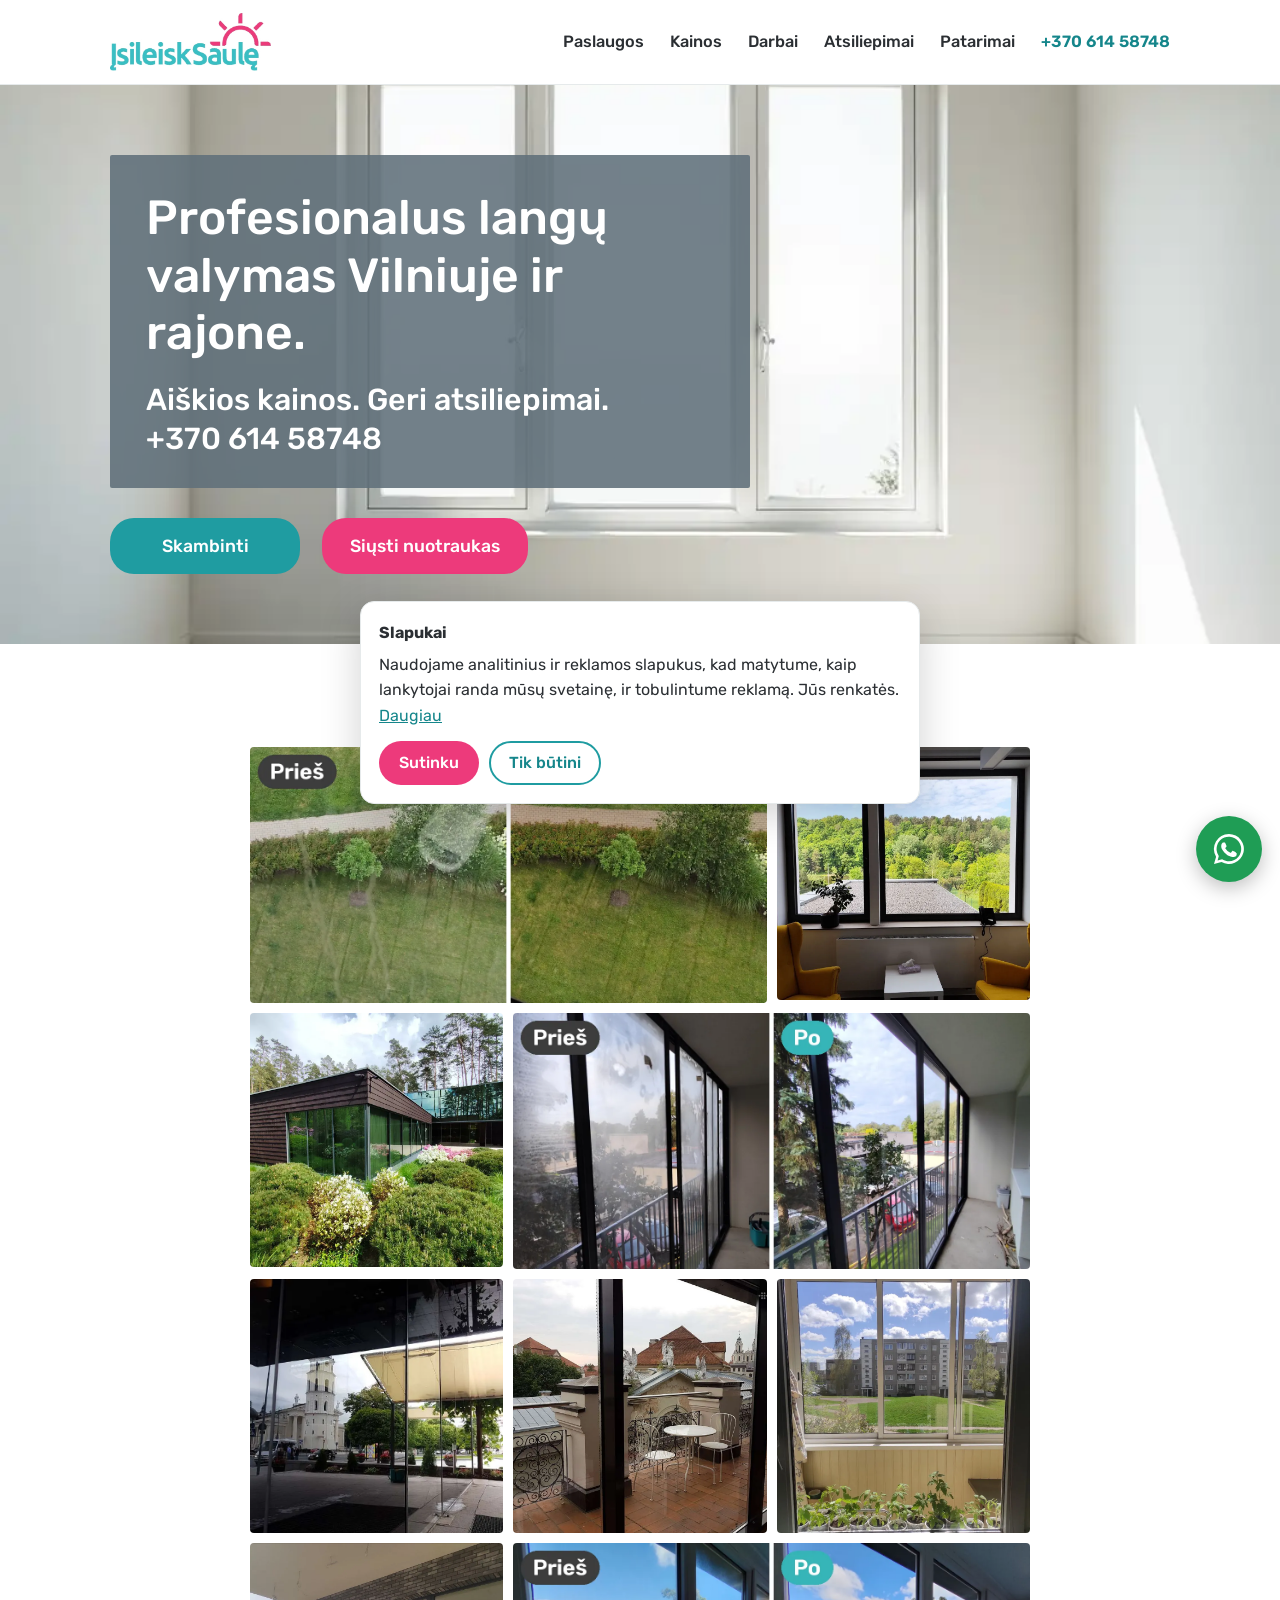
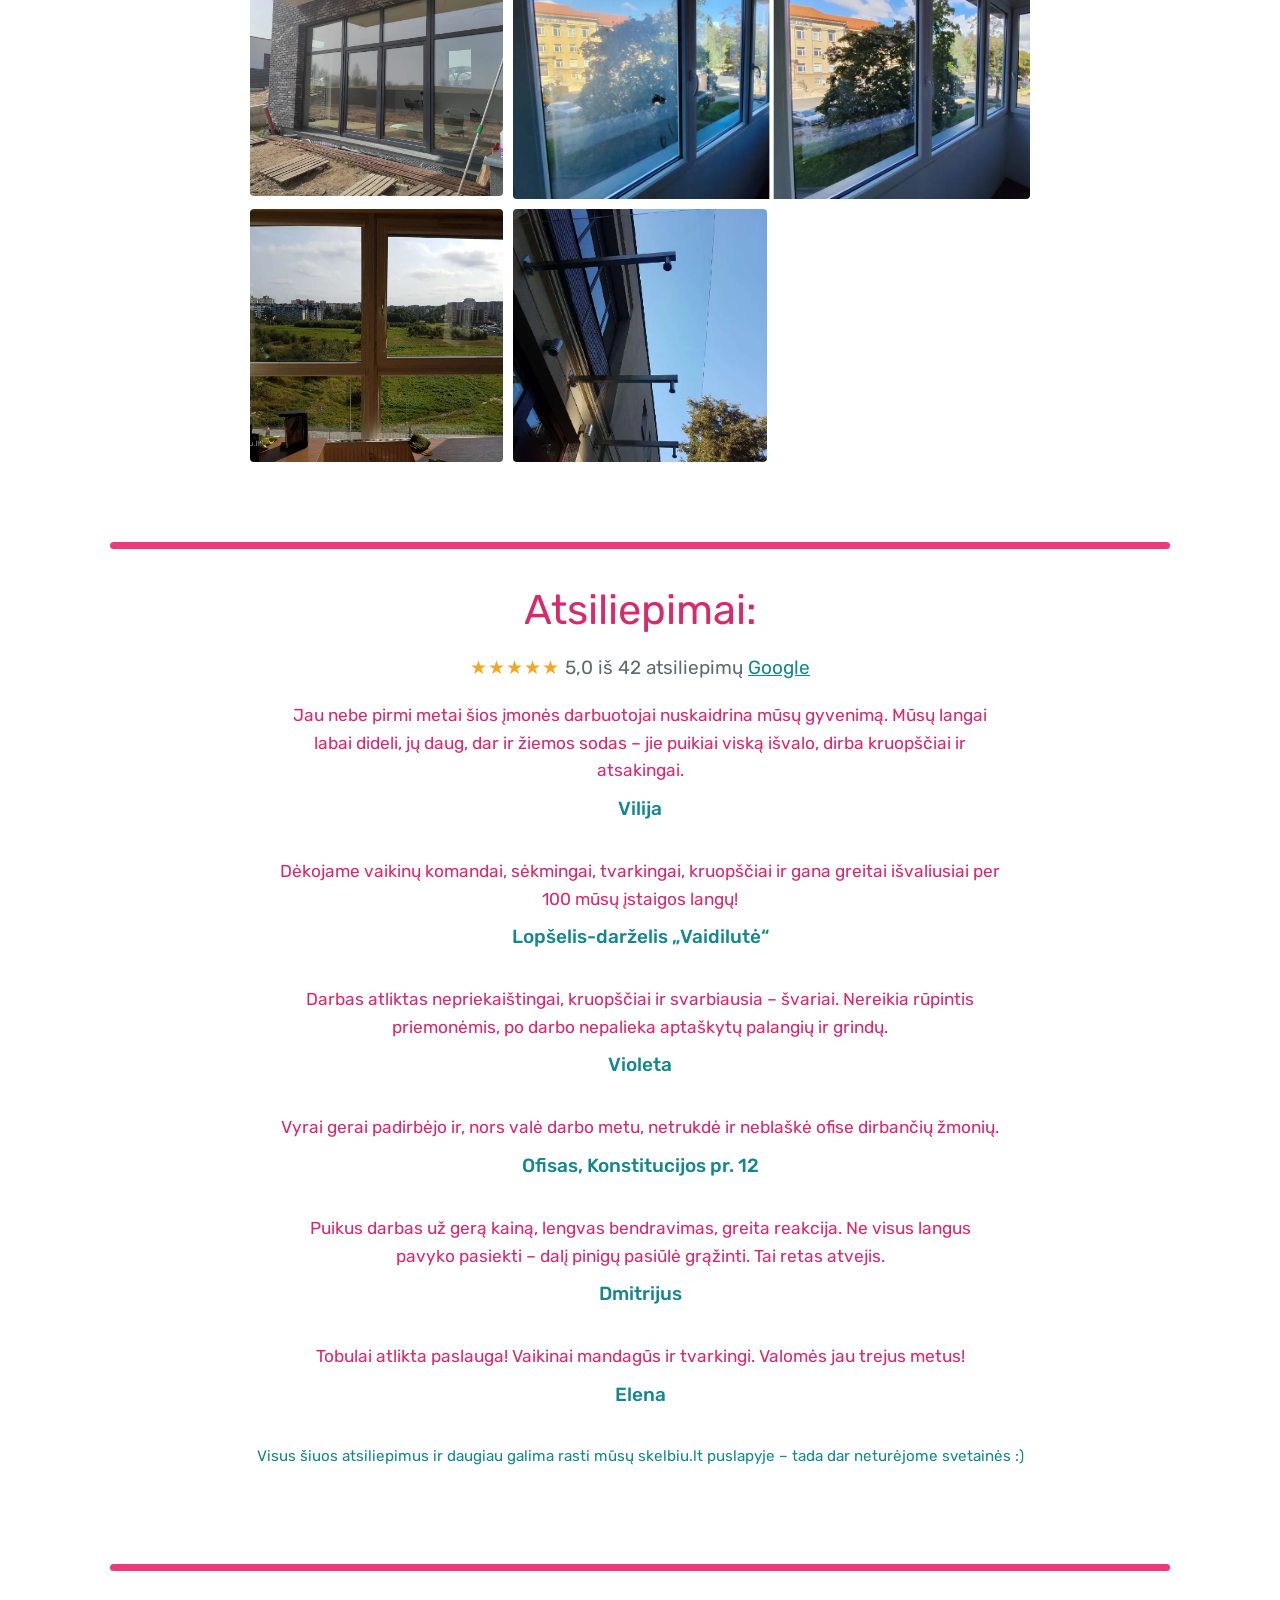
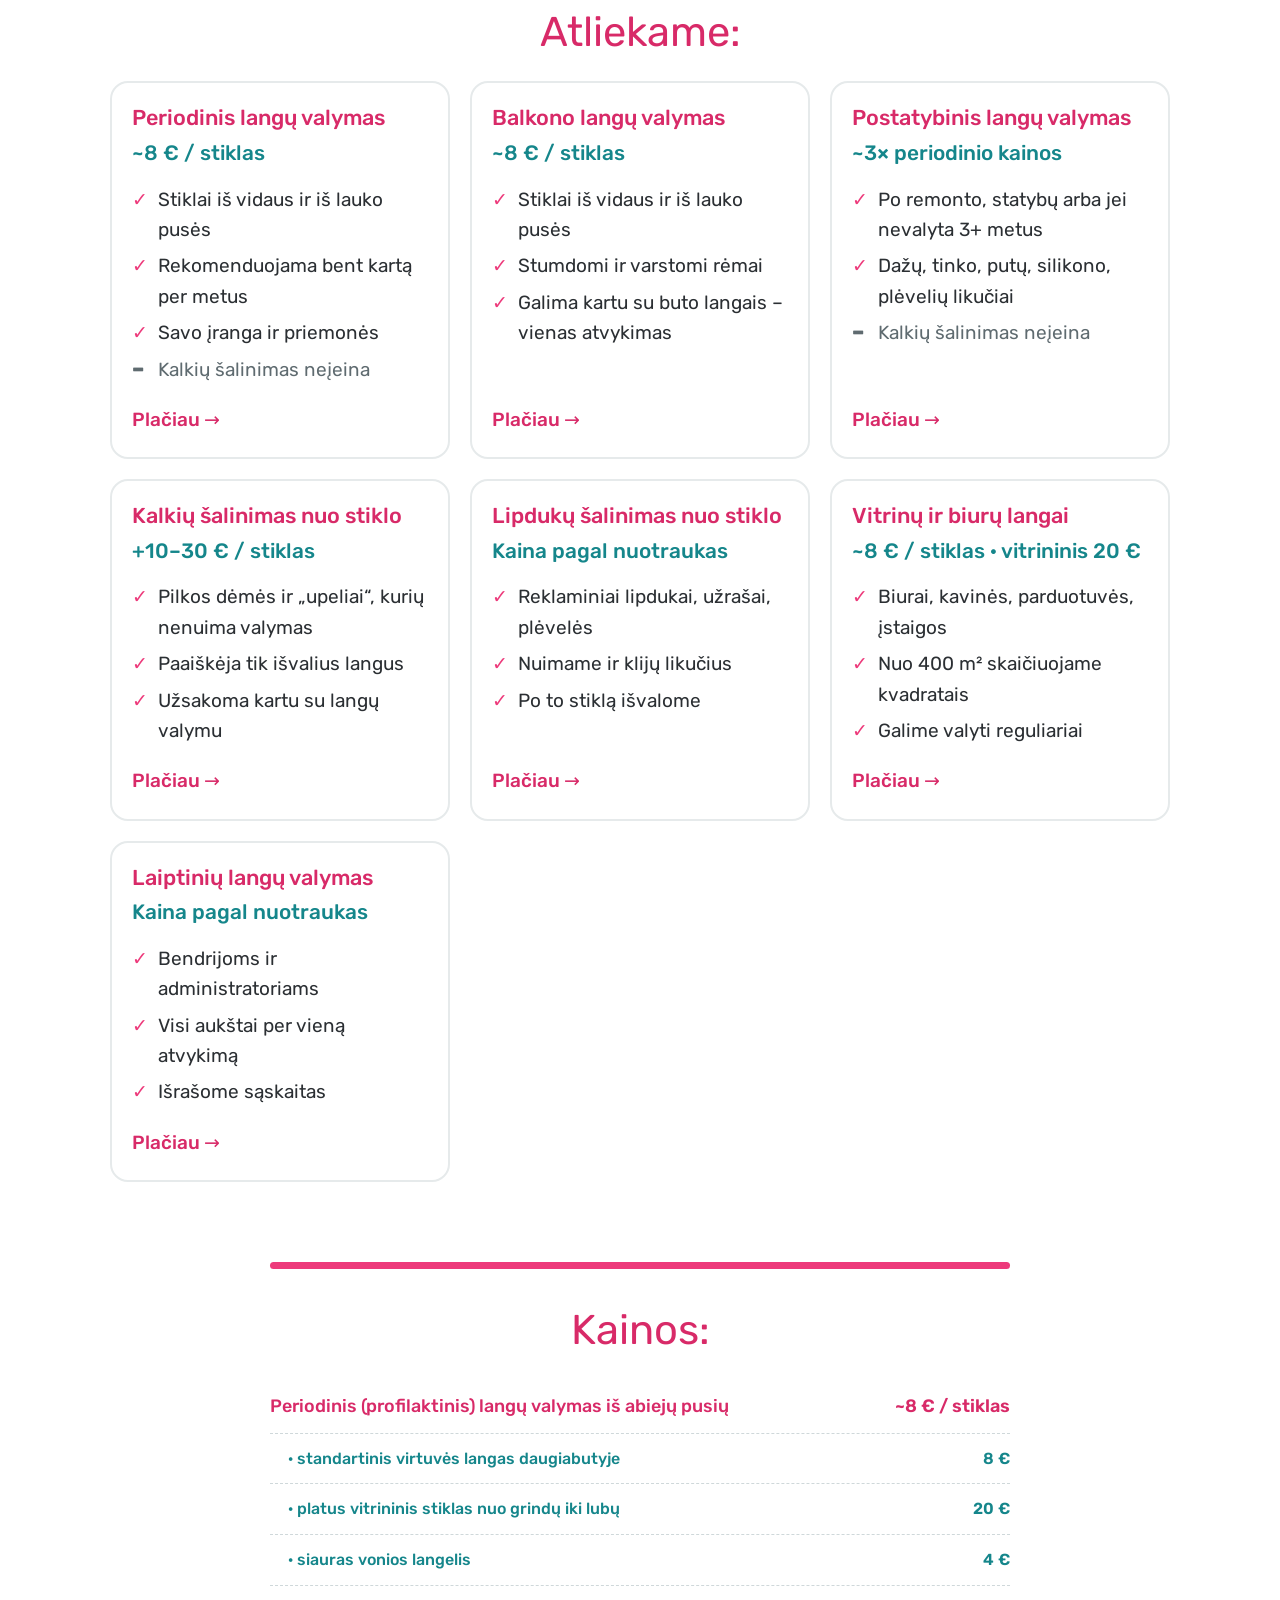
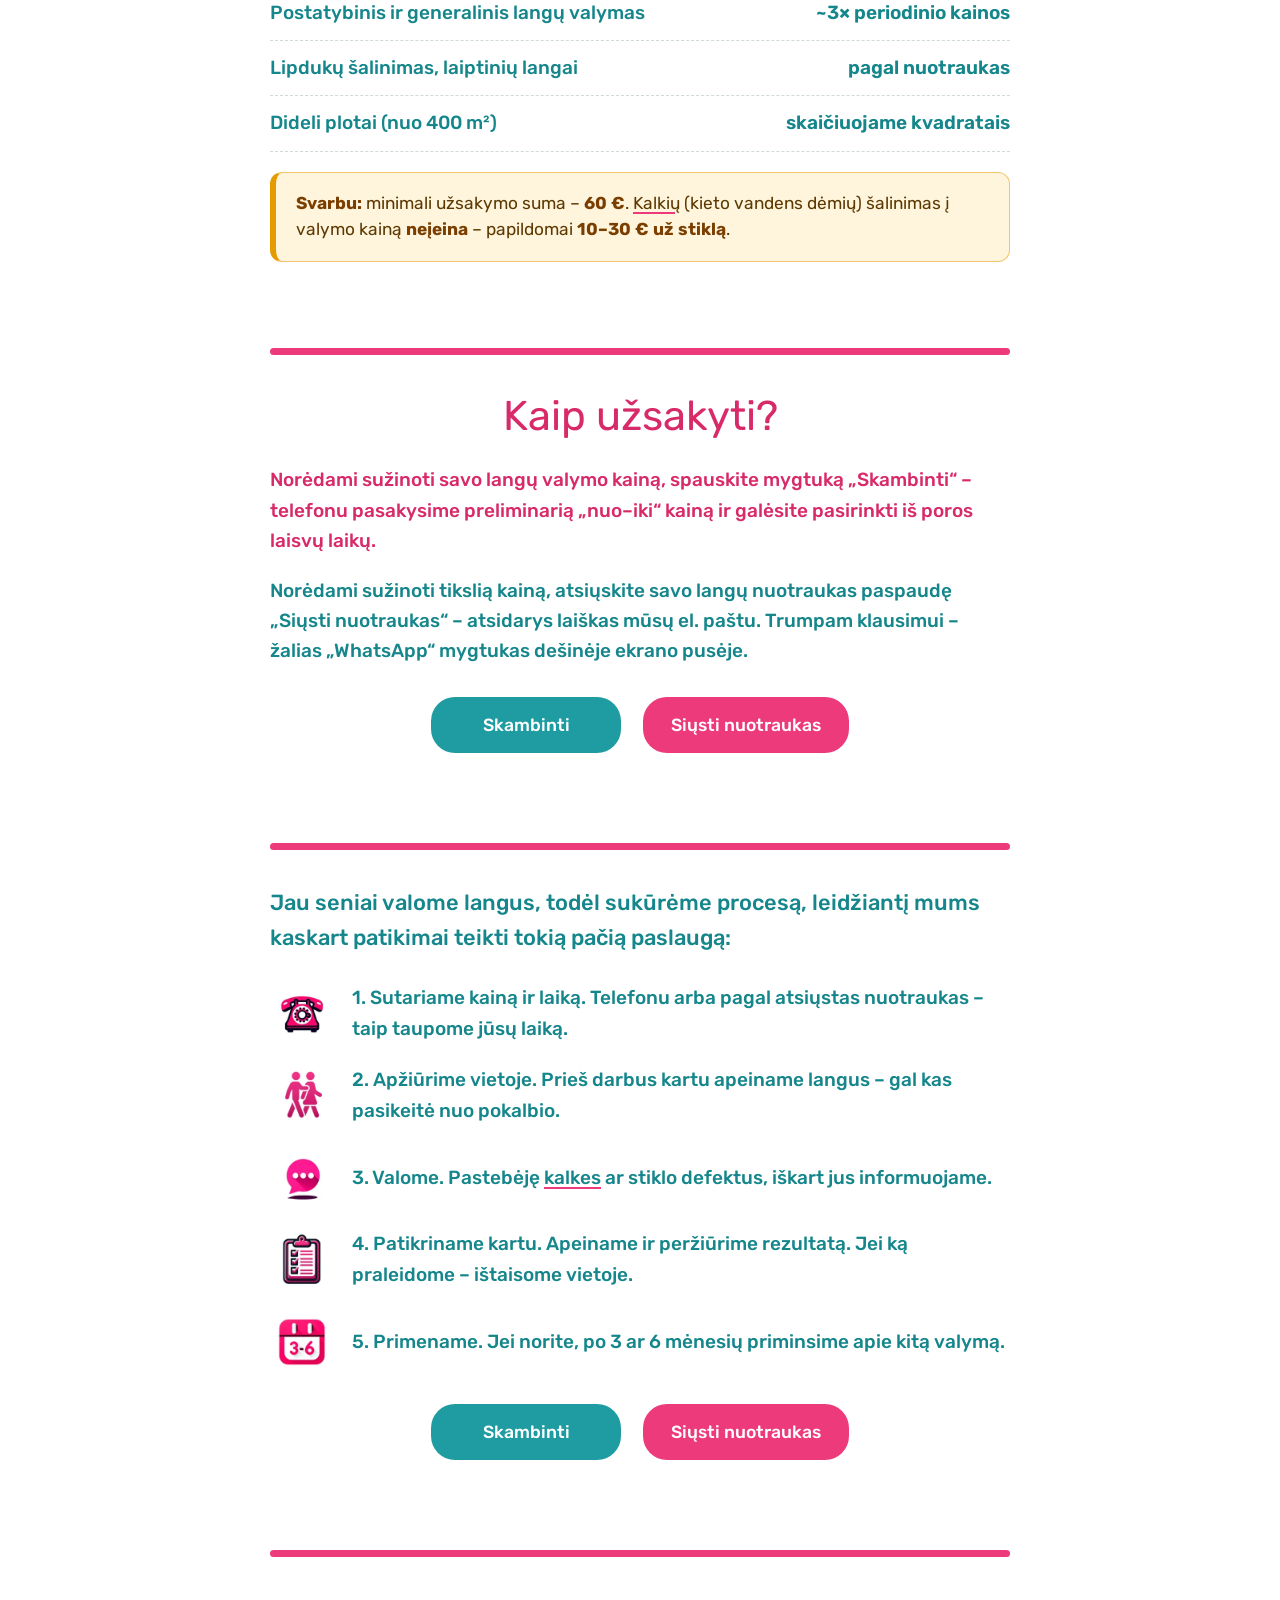
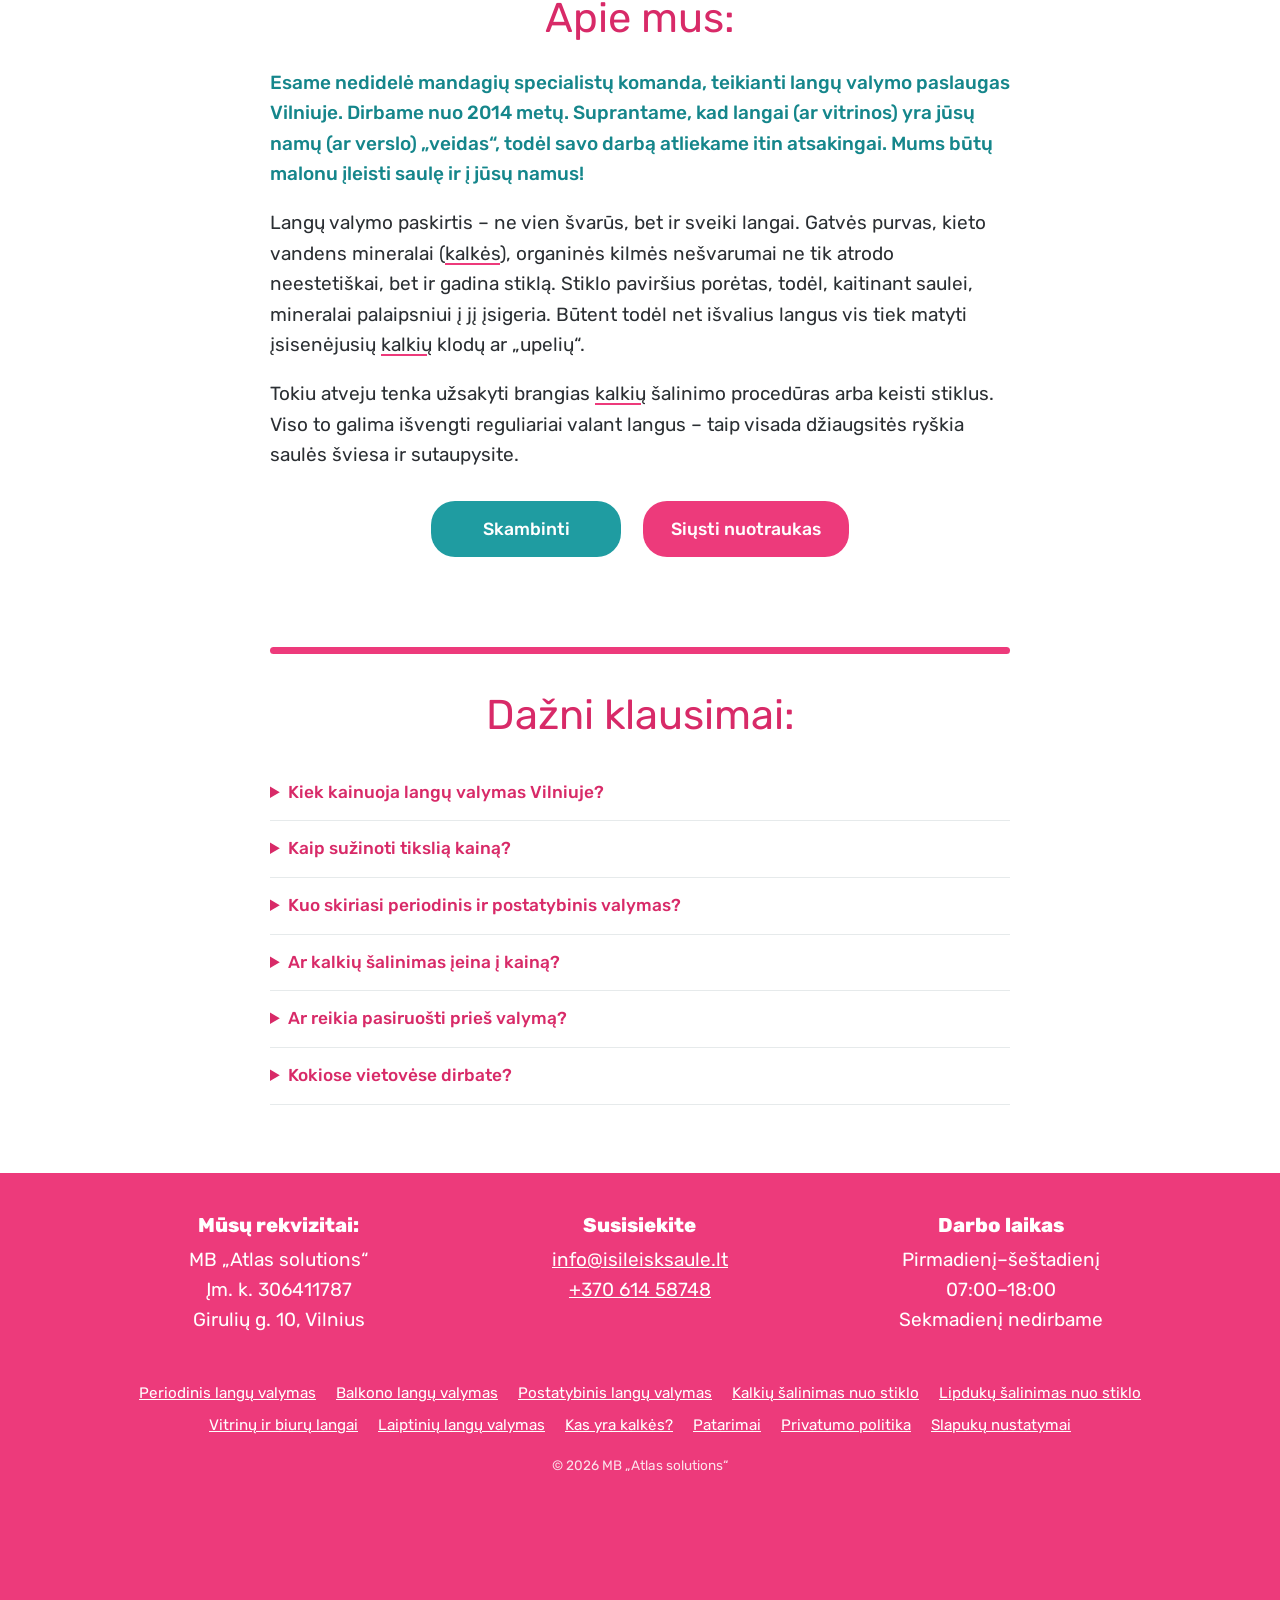
==== index.html @ eb74dbb7 "Keep prices and € on one line; clearer balcony card wording Co-Authored-By: Claude Opus 5.5 <noreply" ====
<!doctype html>
<html lang="lt">
<head>
<meta charset="utf-8">
<meta name="viewport" content="width=device-width,initial-scale=1">
<title>Langų valymas Vilniuje – butai, namai, verslas | Įsileisk Saulę</title>
<meta name="description" content="Profesionalus langų valymas Vilniuje ir rajone nuo 2014 m. Periodinis butų ir namų langų valymas, balkonai, vitrinos, postatybinis valymas, kalkių ir lipdukų šalinimas. Vidutiniškai ~8 € už stiklą, 5,0 Google.">
<link rel="canonical" href="https://isileisksaule.lt/">
<meta property="og:type" content="website">
<meta property="og:locale" content="lt_LT">
<meta property="og:site_name" content="Įsileisk Saulę">
<meta property="og:title" content="Langų valymas Vilniuje – butai, namai, verslas | Įsileisk Saulę">
<meta property="og:description" content="Profesionalus langų valymas Vilniuje ir rajone nuo 2014 m. Periodinis butų ir namų langų valymas, balkonai, vitrinos, postatybinis valymas, kalkių ir lipdukų šalinimas. Vidutiniškai ~8 € už stiklą, 5,0 Google.">
<meta property="og:url" content="https://isileisksaule.lt/">
<meta property="og:image" content="https://isileisksaule.lt/img/og.jpg">
<meta name="theme-color" content="#ed3a7b">
<link rel="icon" href="/img/favicon.png" type="image/png">
<link rel="preload" href="/assets/fonts/rubik-latin-wght-normal.woff2" as="font" type="font/woff2" crossorigin>
<link rel="stylesheet" href="/assets/site.css?v=78ab9a27">
<script>
window.dataLayer=window.dataLayer||[];function gtag(){dataLayer.push(arguments);}
gtag('consent','default',{analytics_storage:'denied',ad_storage:'denied',ad_user_data:'denied',ad_personalization:'denied',wait_for_update:500});
gtag('js',new Date());gtag('config','G-DL4VGZ7YQM');
</script>
<script async src="https://www.googletagmanager.com/gtag/js?id=G-DL4VGZ7YQM"></script>
<script type="application/ld+json">{"@context": "https://schema.org", "@type": "LocalBusiness", "@id": "https://isileisksaule.lt/#business", "name": "Įsileisk Saulę", "legalName": "MB „Atlas solutions“", "url": "https://isileisksaule.lt/", "logo": "https://isileisksaule.lt/img/logo.png", "image": "https://isileisksaule.lt/img/og.jpg", "telephone": "+37061458748", "email": "info@isileisksaule.lt", "priceRange": "€€", "foundingDate": "2014", "address": {"@type": "PostalAddress", "streetAddress": "Girulių g. 10", "addressLocality": "Vilnius", "addressCountry": "LT"}, "areaServed": [{"@type": "City", "name": "Vilnius"}, {"@type": "AdministrativeArea", "name": "Vilniaus rajonas"}], "openingHoursSpecification": [{"@type": "OpeningHoursSpecification", "dayOfWeek": ["Monday", "Tuesday", "Wednesday", "Thursday", "Friday", "Saturday"], "opens": "07:00", "closes": "18:00"}], "sameAs": ["https://www.skelbiu.lt/skelbimai/profesionalus-langu-valymas-vilniuje-23179579.html"]}</script><script type="application/ld+json">{"@context": "https://schema.org", "@type": "FAQPage", "mainEntity": [{"@type": "Question", "name": "Kiek kainuoja langų valymas Vilniuje?", "acceptedAnswer": {"@type": "Answer", "text": "Periodinis valymas iš abiejų pusių kainuoja vidutiniškai apie 8 € už stiklą – tiek kainuoja standartinis virtuvės langas daugiabutyje. Platus vitrininis stiklas nuo grindų iki lubų – 20 €. Minimali užsakymo suma – 60 €, kalkių šalinimas – papildomai."}}, {"@type": "Question", "name": "Kaip sužinoti tikslią kainą?", "acceptedAnswer": {"@type": "Answer", "text": "Paskambinkite – telefonu pasakysime preliminarią kainą „nuo–iki“. Tikslią kainą pasakysime, kai atsiųsite langų nuotraukas el. paštu info@isileisksaule.lt (arba per WhatsApp ar Viber)."}}, {"@type": "Question", "name": "Kuo skiriasi periodinis ir postatybinis valymas?", "acceptedAnswer": {"@type": "Answer", "text": "Periodinis (profilaktinis) – įprastas valymas, kai langai valomi bent kartą per metus. Postatybinis ar generalinis reikalingas po remonto arba jei langai nevalyti 3 metus ir ilgiau; jis kainuoja apie 3 kartus daugiau."}}, {"@type": "Question", "name": "Ar kalkių šalinimas įeina į kainą?", "acceptedAnswer": {"@type": "Answer", "text": "Ne. Kalkių (kieto vandens dėmių) šalinimas užsakomas papildomai – 10–30 € už stiklą, priklausomai nuo užterštumo. Ar kalkių yra, paaiškėja tik atlikus periodinį valymą."}}, {"@type": "Question", "name": "Ar reikia pasiruošti prieš valymą?", "acceptedAnswer": {"@type": "Answer", "text": "Užtenka atlaisvinti priėjimą prie langų: nuimti daiktus ir gėles nuo palangių. Priemones ir įrangą atsivežame patys."}}, {"@type": "Question", "name": "Kokiose vietovėse dirbate?", "acceptedAnswer": {"@type": "Answer", "text": "Vilniuje ir Vilniaus rajone. Valome butų, namų, biurų, kavinių ir įstaigų langus."}}]}</script>
</head>
<body>
<header class="top"><div class="wrap">
<a class="brand" href="/" aria-label="Įsileisk Saulę – pradžia"><img src="/img/logo.webp" alt="Įsileisk Saulę" width="520" height="187"></a>
<button class="menu-btn" aria-expanded="false" aria-controls="nav" aria-label="Meniu"><span></span><span></span><span></span></button>
<nav class="nav" id="nav"><a href="/#paslaugos">Paslaugos</a><a href="/#kainos">Kainos</a><a href="/#darbai">Darbai</a><a href="/#atsiliepimai">Atsiliepimai</a><a href="/papildoma-informacija/">Patarimai</a><a class="tel" href="tel:+37061458748" data-loc="header">+370 614 58748</a></nav>
</div></header>
<main>

<div class="flow">
<section class="hero s-hero" style="background-image:url(/img/hero-langas.webp)"><div class="wrap">
<div class="hero-box">
<h1>Profesionalus langų valymas Vilniuje ir rajone.</h1>
<p class="hero-sub">Aiškios kainos. Geri atsiliepimai.<br><a href="tel:+37061458748" data-loc="hero_number">+370 614 58748</a></p>
</div>
<div class="pair"><a class="btn btn-call" href="tel:+37061458748" data-loc="hero">Skambinti</a><a class="btn btn-photo" href="mailto:info@isileisksaule.lt?subject=Lang%C5%B3%20valymo%20kaina&body=Sveiki%2C%0A%0Anoriu%20su%C5%BEinoti%20lang%C5%B3%20valymo%20kain%C4%85.%0A%0AAdresas%20/%20rajonas%3A%0ALang%C5%B3%20skai%C4%8Dius%20%28apytiksliai%29%3A%0APageidaujamas%20laikas%3A%0A%0ANuotraukas%20prisegu%20prie%20lai%C5%A1ko.%0A" data-loc="hero">Siųsti nuotraukas</a></div>
</div></section>

<section class="s-works" id="darbai"><div class="wrap">
<h2>Darbų pavyzdžiai:</h2>
<div class="gallery"><img src="/img/g-kalkiu-salinimas-pries-ir-po.webp" alt="Kalkių šalinimas nuo stiklinių turėklų: prieš ir po" width="1210" height="600" loading="lazy" decoding="async" class="wide"><img src="/img/biuro-langu-valymas-vilniuje.webp" alt="Biuro langai po valymo" width="1200" height="900" loading="lazy" decoding="async"><img src="/img/privataus-namo-stiklo-fasadas.webp" alt="Privataus namo stiklinis fasadas" width="1200" height="902" loading="lazy" decoding="async"><img src="/img/g-balkono-stiklai-pries-ir-po.webp" alt="Postatybinis balkono stiklų valymas: prieš ir po" width="1210" height="600" loading="lazy" decoding="async" class="wide"><img src="/img/kavines-stiklines-sienos-senamiestyje.webp" alt="Kavinės stiklinės sienos senamiestyje" width="675" height="900" loading="lazy" decoding="async"><img src="/img/senamiescio-terasos-stiklai.webp" alt="Terasos stiklai senamiestyje" width="1200" height="900" loading="lazy" decoding="async"><img src="/img/balkono-langu-valymas-daugiabutyje.webp" alt="Balkono langai daugiabutyje" width="898" height="1200" loading="lazy" decoding="async"><img src="/img/postatybinis-terasos-langu-valymas.webp" alt="Postatybinis terasos langų valymas" width="1200" height="898" loading="lazy" decoding="async"><img src="/img/g-langu-valymas-pries-ir-po.webp" alt="Langų valymas: prieš ir po" width="1210" height="600" loading="lazy" decoding="async" class="wide"><img src="/img/svarus-buto-langai.webp" alt="Buto langai po valymo" width="1200" height="900" loading="lazy" decoding="async"><img src="/img/stiklinio-stogelio-valymas.webp" alt="Stiklinio stogelio valymas" width="675" height="900" loading="lazy" decoding="async"><img src="/img/lipduku-salinimas-pries-ir-po.webp" alt="Lipdukų šalinimas: prieš ir po" width="800" height="1200" loading="lazy" decoding="async"></div>
</div></section>

<section class="s-reviews" id="atsiliepimai"><div class="wrap">
<hr class="divider">
<h2>Atsiliepimai:</h2>
<p class="stars-line"><span class="stars">★★★★★</span> 5,0 iš 42 atsiliepimų <a href="https://www.google.com/maps/search/?api=1&query=%C4%AEsileisk%20Saul%C4%99%20lang%C5%B3%20valymas%20Vilniuje" target="_blank" rel="noopener">Google</a></p>
<div class="reviews"><blockquote><p>Jau nebe pirmi metai šios įmonės darbuotojai nuskaidrina mūsų gyvenimą. Mūsų langai labai dideli, jų daug, dar ir žiemos sodas – jie puikiai viską išvalo, dirba kruopščiai ir atsakingai.</p><cite>Vilija</cite></blockquote><blockquote><p>Dėkojame vaikinų komandai, sėkmingai, tvarkingai, kruopščiai ir gana greitai išvaliusiai per 100 mūsų įstaigos langų!</p><cite>Lopšelis-darželis „Vaidilutė“</cite></blockquote><blockquote><p>Darbas atliktas nepriekaištingai, kruopščiai ir svarbiausia – švariai. Nereikia rūpintis priemonėmis, po darbo nepalieka aptaškytų palangių ir grindų.</p><cite>Violeta</cite></blockquote><blockquote><p>Vyrai gerai padirbėjo ir, nors valė darbo metu, netrukdė ir neblaškė ofise dirbančių žmonių.</p><cite>Ofisas, Konstitucijos pr. 12</cite></blockquote><blockquote><p>Puikus darbas už gerą kainą, lengvas bendravimas, greita reakcija. Ne visus langus pavyko pasiekti – dalį pinigų pasiūlė grąžinti. Tai retas atvejis.</p><cite>Dmitrijus</cite></blockquote><blockquote><p>Tobulai atlikta paslauga! Vaikinai mandagūs ir tvarkingi. Valomės jau trejus metus!</p><cite>Elena</cite></blockquote></div>
<p class="note">Visus šiuos atsiliepimus ir daugiau galima rasti mūsų skelbiu.lt puslapyje – tada dar neturėjome svetainės :)</p>
</div></section>

<section class="s-services" id="paslaugos"><div class="wrap">
<hr class="divider">
<h2>Atliekame:</h2>
<div class="svcs"><a class="svc" href="/periodinis-langu-valymas/"><h3>Periodinis langų valymas</h3><p class="svc-price">~8 € / stiklas</p><ul class="facts"><li>Stiklai iš vidaus ir iš lauko pusės</li><li>Rekomenduojama bent kartą per metus</li><li>Savo įranga ir priemonės</li><li class="no">Kalkių šalinimas neįeina</li></ul><span class="more">Plačiau →</span></a><a class="svc" href="/balkono-langu-valymas/"><h3>Balkono langų valymas</h3><p class="svc-price">~8 € / stiklas</p><ul class="facts"><li>Stiklai iš vidaus ir iš lauko pusės</li><li>Stumdomi ir varstomi rėmai</li><li>Galima kartu su buto langais – vienas atvykimas</li></ul><span class="more">Plačiau →</span></a><a class="svc" href="/postatybinis-langu-valymas/"><h3>Postatybinis langų valymas</h3><p class="svc-price">~3× periodinio kainos</p><ul class="facts"><li>Po remonto, statybų arba jei nevalyta 3+ metus</li><li>Dažų, tinko, putų, silikono, plėvelių likučiai</li><li class="no">Kalkių šalinimas neįeina</li></ul><span class="more">Plačiau →</span></a><a class="svc" href="/kalkiu-salinimas-nuo-stiklo/"><h3>Kalkių šalinimas nuo stiklo</h3><p class="svc-price">+10–30 € / stiklas</p><ul class="facts"><li>Pilkos dėmės ir „upeliai“, kurių nenuima valymas</li><li>Paaiškėja tik išvalius langus</li><li>Užsakoma kartu su langų valymu</li></ul><span class="more">Plačiau →</span></a><a class="svc" href="/lipduku-salinimas-nuo-stiklo/"><h3>Lipdukų šalinimas nuo stiklo</h3><p class="svc-price">Kaina pagal nuotraukas</p><ul class="facts"><li>Reklaminiai lipdukai, užrašai, plėvelės</li><li>Nuimame ir klijų likučius</li><li>Po to stiklą išvalome</li></ul><span class="more">Plačiau →</span></a><a class="svc" href="/vitrinu-ir-biuro-langu-valymas/"><h3>Vitrinų ir biurų langai</h3><p class="svc-price">~8 € / stiklas · vitrininis 20 €</p><ul class="facts"><li>Biurai, kavinės, parduotuvės, įstaigos</li><li>Nuo 400 m² skaičiuojame kvadratais</li><li>Galime valyti reguliariai</li></ul><span class="more">Plačiau →</span></a><a class="svc" href="/laiptiniu-langu-valymas/"><h3>Laiptinių langų valymas</h3><p class="svc-price">Kaina pagal nuotraukas</p><ul class="facts"><li>Bendrijoms ir administratoriams</li><li>Visi aukštai per vieną atvykimą</li><li>Išrašome sąskaitas</li></ul><span class="more">Plačiau →</span></a></div>
</div></section>

<section class="s-prices" id="kainos"><div class="wrap narrow">
<hr class="divider">
<h2>Kainos:</h2>
<ul class="prices"><li class="main"><span>Periodinis (profilaktinis) langų valymas iš abiejų pusių</span><b>~8 € / stiklas</b></li><li class="sub"><span>standartinis virtuvės langas daugiabutyje</span><b>8 €</b></li><li class="sub"><span>platus vitrininis stiklas nuo grindų iki lubų</span><b>20 €</b></li><li class="sub"><span>siauras vonios langelis</span><b>4 €</b></li><li class=""><span>Postatybinis ir generalinis langų valymas</span><b>~3× periodinio kainos</b></li><li class=""><span>Lipdukų šalinimas, laiptinių langai</span><b>pagal nuotraukas</b></li><li class=""><span>Dideli plotai (nuo 400 m²)</span><b>skaičiuojame kvadratais</b></li></ul><div class="notice"><strong>Svarbu:</strong> minimali užsakymo suma – <strong>60 €</strong>. <a class="kalk" href="/kas-yra-kalkes/">Kalkių</a> (kieto vandens dėmių) šalinimas į valymo kainą <strong>neįeina</strong> – papildomai <strong>10–30 € už stiklą</strong>.</div>
</div></section>

<section class="s-order" id="uzsakymas"><div class="wrap narrow">
<hr class="divider">
<h2>Kaip užsakyti?</h2>
<p class="t-pink">Norėdami sužinoti savo langų valymo kainą, spauskite mygtuką „Skambinti“ – telefonu pasakysime preliminarią „nuo–iki“ kainą ir galėsite pasirinkti iš poros laisvų laikų.</p>
<p class="t-teal">Norėdami sužinoti tikslią kainą, atsiųskite savo langų nuotraukas paspaudę „Siųsti nuotraukas“ – atsidarys laiškas mūsų el. paštu. Trumpam klausimui – žalias „WhatsApp“ mygtukas dešinėje ekrano pusėje.</p>
<div class="pair"><a class="btn btn-call" href="tel:+37061458748" data-loc="order">Skambinti</a><a class="btn btn-photo" href="mailto:info@isileisksaule.lt?subject=Lang%C5%B3%20valymo%20kaina&body=Sveiki%2C%0A%0Anoriu%20su%C5%BEinoti%20lang%C5%B3%20valymo%20kain%C4%85.%0A%0AAdresas%20/%20rajonas%3A%0ALang%C5%B3%20skai%C4%8Dius%20%28apytiksliai%29%3A%0APageidaujamas%20laikas%3A%0A%0ANuotraukas%20prisegu%20prie%20lai%C5%A1ko.%0A" data-loc="order">Siųsti nuotraukas</a></div>
</div></section>

<section class="s-process"><div class="wrap narrow">
<hr class="divider">
<p class="t-teal big">Jau seniai valome langus, todėl sukūrėme procesą, leidžiantį mums kaskart patikimai teikti tokią pačią paslaugą:</p>
<ol class="steps"><li><img src="/img/icons/telefonas.webp" alt="" width="64" height="64" loading="lazy"><span>1. Sutariame kainą ir laiką. Telefonu arba pagal atsiųstas nuotraukas – taip taupome jūsų laiką.</span></li><li><img src="/img/icons/apziura.webp" alt="" width="64" height="64" loading="lazy"><span>2. Apžiūrime vietoje. Prieš darbus kartu apeiname langus – gal kas pasikeitė nuo pokalbio.</span></li><li><img src="/img/icons/informuojame.webp" alt="" width="64" height="64" loading="lazy"><span>3. Valome. Pastebėję <a class="kalk" href="/kas-yra-kalkes/">kalkes</a> ar stiklo defektus, iškart jus informuojame.</span></li><li><img src="/img/icons/patikriname.webp" alt="" width="64" height="64" loading="lazy"><span>4. Patikriname kartu. Apeiname ir peržiūrime rezultatą. Jei ką praleidome – ištaisome vietoje.</span></li><li><img src="/img/icons/priminimas.webp" alt="" width="64" height="64" loading="lazy"><span>5. Primename. Jei norite, po 3 ar 6 mėnesių priminsime apie kitą valymą.</span></li></ol>
<div class="pair"><a class="btn btn-call" href="tel:+37061458748" data-loc="process">Skambinti</a><a class="btn btn-photo" href="mailto:info@isileisksaule.lt?subject=Lang%C5%B3%20valymo%20kaina&body=Sveiki%2C%0A%0Anoriu%20su%C5%BEinoti%20lang%C5%B3%20valymo%20kain%C4%85.%0A%0AAdresas%20/%20rajonas%3A%0ALang%C5%B3%20skai%C4%8Dius%20%28apytiksliai%29%3A%0APageidaujamas%20laikas%3A%0A%0ANuotraukas%20prisegu%20prie%20lai%C5%A1ko.%0A" data-loc="process">Siųsti nuotraukas</a></div>
</div></section>

<section class="s-about" id="apie"><div class="wrap narrow">
<hr class="divider">
<h2>Apie mus:</h2>
<p class="t-teal">Esame nedidelė mandagių specialistų komanda, teikianti langų valymo paslaugas Vilniuje. Dirbame nuo 2014 metų. Suprantame, kad langai (ar vitrinos) yra jūsų namų (ar verslo) „veidas“, todėl savo darbą atliekame itin atsakingai. Mums būtų malonu įleisti saulę ir į jūsų namus!</p>
<p>Langų valymo paskirtis – ne vien švarūs, bet ir sveiki langai. Gatvės purvas, kieto vandens mineralai (<a class="kalk" href="/kas-yra-kalkes/">kalkės</a>), organinės kilmės nešvarumai ne tik atrodo neestetiškai, bet ir gadina stiklą. Stiklo paviršius porėtas, todėl, kaitinant saulei, mineralai palaipsniui į jį įsigeria. Būtent todėl net išvalius langus vis tiek matyti įsisenėjusių <a class="kalk" href="/kas-yra-kalkes/">kalkių</a> klodų ar „upelių“.</p><p>Tokiu atveju tenka užsakyti brangias <a class="kalk" href="/kas-yra-kalkes/">kalkių</a> šalinimo procedūras arba keisti stiklus. Viso to galima išvengti reguliariai valant langus – taip visada džiaugsitės ryškia saulės šviesa ir sutaupysite.</p>
<div class="pair"><a class="btn btn-call" href="tel:+37061458748" data-loc="about">Skambinti</a><a class="btn btn-photo" href="mailto:info@isileisksaule.lt?subject=Lang%C5%B3%20valymo%20kaina&body=Sveiki%2C%0A%0Anoriu%20su%C5%BEinoti%20lang%C5%B3%20valymo%20kain%C4%85.%0A%0AAdresas%20/%20rajonas%3A%0ALang%C5%B3%20skai%C4%8Dius%20%28apytiksliai%29%3A%0APageidaujamas%20laikas%3A%0A%0ANuotraukas%20prisegu%20prie%20lai%C5%A1ko.%0A" data-loc="about">Siųsti nuotraukas</a></div>
</div></section>

<section class="s-faq"><div class="wrap narrow">
<hr class="divider">
<h2>Dažni klausimai:</h2>
<div class="faq"><details><summary>Kiek kainuoja langų valymas Vilniuje?</summary><p>Periodinis valymas iš abiejų pusių kainuoja vidutiniškai apie 8 € už stiklą – tiek kainuoja standartinis virtuvės langas daugiabutyje. Platus vitrininis stiklas nuo grindų iki lubų – 20 €. Minimali užsakymo suma – 60 €, <a class="kalk" href="/kas-yra-kalkes/">kalkių</a> šalinimas – papildomai.</p></details><details><summary>Kaip sužinoti tikslią kainą?</summary><p>Paskambinkite – telefonu pasakysime preliminarią kainą „nuo–iki“. Tikslią kainą pasakysime, kai atsiųsite langų nuotraukas el. paštu info@isileisksaule.lt (arba per WhatsApp ar Viber).</p></details><details><summary>Kuo skiriasi periodinis ir postatybinis valymas?</summary><p>Periodinis (profilaktinis) – įprastas valymas, kai langai valomi bent kartą per metus. Postatybinis ar generalinis reikalingas po remonto arba jei langai nevalyti 3 metus ir ilgiau; jis kainuoja apie 3 kartus daugiau.</p></details><details><summary>Ar kalkių šalinimas įeina į kainą?</summary><p>Ne. <a class="kalk" href="/kas-yra-kalkes/">Kalkių</a> (kieto vandens dėmių) šalinimas užsakomas papildomai – 10–30 € už stiklą, priklausomai nuo užterštumo. Ar <a class="kalk" href="/kas-yra-kalkes/">kalkių</a> yra, paaiškėja tik atlikus periodinį valymą.</p></details><details><summary>Ar reikia pasiruošti prieš valymą?</summary><p>Užtenka atlaisvinti priėjimą prie langų: nuimti daiktus ir gėles nuo palangių. Priemones ir įrangą atsivežame patys.</p></details><details><summary>Kokiose vietovėse dirbate?</summary><p>Vilniuje ir Vilniaus rajone. Valome butų, namų, biurų, kavinių ir įstaigų langus.</p></details></div>
</div></section>
</div>

</main>
<footer><div class="wrap">
<div class="fcols">
<div><h3>Mūsų rekvizitai:</h3><p>MB „Atlas solutions“<br>Įm. k. 306411787<br>Girulių g. 10, Vilnius</p></div>
<div><h3>Susisiekite</h3><p><a href="mailto:info@isileisksaule.lt" data-loc="footer">info@isileisksaule.lt</a><br><a href="tel:+37061458748" data-loc="footer">+370 614 58748</a></p></div>
<div><h3>Darbo laikas</h3><p>Pirmadienį–šeštadienį<br>07:00–18:00<br>Sekmadienį nedirbame</p></div>
</div>
<nav class="flinks" aria-label="Paslaugos"><a href="/periodinis-langu-valymas/">Periodinis langų valymas</a><a href="/balkono-langu-valymas/">Balkono langų valymas</a><a href="/postatybinis-langu-valymas/">Postatybinis langų valymas</a><a href="/kalkiu-salinimas-nuo-stiklo/">Kalkių šalinimas nuo stiklo</a><a href="/lipduku-salinimas-nuo-stiklo/">Lipdukų šalinimas nuo stiklo</a><a href="/vitrinu-ir-biuro-langu-valymas/">Vitrinų ir biurų langai</a><a href="/laiptiniu-langu-valymas/">Laiptinių langų valymas</a><a href="/kas-yra-kalkes/">Kas yra kalkės?</a><a href="/papildoma-informacija/">Patarimai</a><a href="/privatumo-politika/">Privatumo politika</a><a href="#" data-open-consent>Slapukų nustatymai</a></nav>
<p class="copy">© 2026 MB „Atlas solutions“</p>
</div></footer>
<a class="fab" href="https://wa.me/37061458748?text=Sveiki,%20noriu%20su%C5%BEinoti%20lang%C5%B3%20valymo%20kain%C4%85." target="_blank" rel="noopener" data-loc="floating" aria-label="Parašyti WhatsApp"><svg viewBox="0 0 24 24" fill="currentColor" aria-hidden="true"><path d="M12 2a10 10 0 0 0-8.6 15.1L2 22l5-1.3A10 10 0 1 0 12 2zm0 18.2c-1.5 0-3-.4-4.3-1.2l-.3-.2-3 .8.8-2.9-.2-.3A8.2 8.2 0 1 1 12 20.2zm4.5-6.1c-.2-.1-1.5-.7-1.7-.8-.2-.1-.4-.1-.6.1l-.8 1c-.1.2-.3.2-.5.1a6.7 6.7 0 0 1-3.3-2.9c-.3-.4.3-.4.7-1.3.1-.2 0-.3 0-.5l-.8-1.8c-.2-.5-.4-.4-.6-.4h-.5c-.2 0-.5.1-.7.3-.2.3-.9.9-.9 2.2s.9 2.5 1 2.7c.1.2 1.8 2.8 4.4 3.9 1.6.7 2.3.8 3.1.6.5-.1 1.5-.6 1.7-1.2.2-.6.2-1.1.2-1.2-.1-.1-.3-.2-.5-.3z"/></svg></a>
<div class="consent" id="consent" role="dialog" aria-label="Slapukai">
<strong>Slapukai</strong>
<p>Naudojame analitinius ir reklamos slapukus, kad matytume, kaip lankytojai randa mūsų svetainę, ir tobulintume reklamą. Jūs renkatės. <a href="/privatumo-politika/">Daugiau</a></p>
<div class="cbtns"><button class="btn btn-photo" data-consent="all">Sutinku</button><button class="btn btn-ghost" data-consent="necessary">Tik būtini</button></div>
</div>
<script src="/assets/site.js?v=78ab9a27" defer></script>
</body>
</html>
---- assets/site.css ----
/* Įsileisk Saulę — styled after the original site: clear, big, pink & teal, low friction.
   Font sizes are deliberately a bit larger than usual: many clients are elderly. */
@font-face{font-family:"Rubik";font-style:normal;font-weight:300 900;font-display:swap;
  src:url(/assets/fonts/rubik-latin-ext-wght-normal.woff2) format("woff2");
  unicode-range:U+0100-02BA,U+02BD-02C5,U+02C7-02CC,U+02CE-02D7,U+02DD-02FF,U+0304,U+0308,U+0329,U+1D00-1DBF,U+1E00-1E9F,U+1EF2-1EFF,U+2020,U+20A0-20AB,U+20AD-20C0,U+2113,U+2C60-2C7F,U+A720-A7FF}
@font-face{font-family:"Rubik";font-style:normal;font-weight:300 900;font-display:swap;
  src:url(/assets/fonts/rubik-latin-wght-normal.woff2) format("woff2");
  unicode-range:U+0000-00FF,U+0131,U+0152-0153,U+02BB-02BC,U+02C6,U+02DA,U+02DC,U+0304,U+0308,U+0329,U+2000-206F,U+20AC,U+2122,U+2191,U+2193,U+2212,U+2215,U+FEFF,U+FFFD}

:root{
  --pink:#ed3a7b;        /* brand pink: buttons, dividers, footer */
  --pink-t:#d82a68;      /* pink for text – a touch darker for readability */
  --teal:#36b4b8;        /* brand teal */
  --teal-b:#1f9ca1;      /* teal buttons (white text) */
  --teal-t:#15868b;      /* teal for text */
  --ink:#2b2f33;
  --muted:#5f6b70;
  --line:#e6eaeb;
  --amber-bg:#fff4dc;--amber:#e59a00;--amber-t:#5c3900;
  --max:1100px;--narrow:780px;
}
*,*::before,*::after{box-sizing:border-box}
html{-webkit-text-size-adjust:100%;scroll-padding-top:90px}
body{margin:0;font:400 19px/1.6 Rubik,system-ui,-apple-system,"Segoe UI",Roboto,Arial,sans-serif;color:var(--ink);background:#fff}
img{max-width:100%;height:auto;display:block}
a{color:var(--teal-t)}
p{margin:0 0 1em}
h1,h2,h3{font-weight:400;line-height:1.2;margin:0 0 .6em}
h2{color:var(--pink-t);text-align:center;font-size:clamp(2rem,4.2vw,2.6rem)}
h3{font-weight:500}
.wrap{max-width:var(--max);margin:0 auto;padding:0 20px}
.wrap.narrow{max-width:var(--narrow)}
section{padding:28px 0}
.center{text-align:center}
.small{font-size:.9rem;color:var(--muted)}
.t-pink{color:var(--pink-t);font-weight:500}
.t-teal{color:var(--teal-t);font-weight:500}
.big{font-size:1.15em}
.divider{border:0;height:7px;background:var(--pink);border-radius:4px;margin:24px 0 36px}

/* header */
.top{position:sticky;top:0;z-index:50;background:rgba(255,255,255,.97);border-bottom:1px solid var(--line)}
.top .wrap{display:flex;align-items:center;justify-content:space-between;gap:16px;height:84px}
.brand img{height:58px;width:auto}
.nav{display:flex;gap:26px;align-items:center}
.nav a{color:var(--ink);text-decoration:none;font-weight:500;font-size:1.02rem}
.nav a:hover{color:var(--pink-t)}
.nav .tel{color:var(--teal-t);font-weight:600;white-space:nowrap}
.menu-btn{display:none;background:none;border:0;padding:10px;cursor:pointer}
.menu-btn span{display:block;width:34px;height:4px;border-radius:2px;background:var(--pink);margin:6px 0}
@media (max-width:900px){
  .top .wrap{height:88px}
  .brand img{height:62px}
  .menu-btn{display:block}
  .nav{display:none;position:absolute;top:88px;left:0;right:0;background:#fff;flex-direction:column;align-items:stretch;padding:8px 20px 20px;border-bottom:3px solid var(--pink);gap:0}
  .nav.open{display:flex}
  .nav a{padding:14px 4px;border-bottom:1px solid var(--line);font-size:1.15rem}
}

/* buttons — same pair as the original site */
.btn{display:inline-flex;align-items:center;justify-content:center;text-align:center;padding:16px 26px;border-radius:24px;border:2px solid transparent;
  font:500 1.1rem/1.15 Rubik,system-ui,sans-serif;text-decoration:none;cursor:pointer;min-width:190px}
.btn-photo{background:var(--pink);color:#fff}
.btn-photo:hover{background:#d52a68}
.btn-call{background:var(--teal-b);color:#fff}
.btn-call:hover{background:#178489}
.btn-ghost{background:#fff;color:var(--teal-t);border-color:var(--teal-b)}
.pair{display:flex;justify-content:center;gap:22px;margin:30px 0 10px;flex-wrap:wrap}
@media (max-width:760px){
  .pair{display:grid;grid-template-columns:1fr 1fr;gap:14px}
  .pair .btn{min-width:0;padding:17px 8px;font-size:1.05rem}
  .pair .btn-photo{order:-1}      /* phones: photos first, like the original */
}

/* hero — photo behind a grey box */
.hero{background:#dfe6e8 center/cover no-repeat;padding:70px 0 60px}
.hero-box{background:rgba(96,112,122,.88);color:#fff;padding:34px 36px 28px;max-width:640px;border-radius:2px}
.hero h1{color:#fff;font-weight:500;font-size:clamp(2.1rem,4.6vw,3rem);margin:0 0 .4em}
.hero-sub{font-size:clamp(1.5rem,3.2vw,1.9rem);font-weight:500;margin:0;line-height:1.3}
.hero-sub a{color:#fff;text-decoration:none}
.hero .pair{justify-content:flex-start}
@media (max-width:760px){
  .hero{padding:26px 0 28px}
  .hero-box{padding:22px 22px 18px}
}

/* sections */
.gallery{display:grid;grid-template-columns:repeat(3,1fr);gap:10px;max-width:780px;margin:0 auto}
.gallery img{aspect-ratio:1/1;object-fit:cover;width:100%;border-radius:4px}
.gallery img.wide{grid-column:span 2;aspect-ratio:auto;height:100%}
@media (max-width:760px){.gallery{gap:5px}}

.stars{color:#f5a623;letter-spacing:1px}
.stars-line{text-align:center;color:var(--muted);margin-top:-.4em}
.reviews{max-width:720px;margin:0 auto}
.reviews blockquote{margin:0 0 34px;text-align:center}
.reviews p{color:var(--pink-t);font-size:1.08rem;margin:0 0 .5em}
.reviews cite{font-style:normal;font-weight:500;color:var(--teal-t)}
.note{text-align:center;font-size:.95rem;color:var(--teal-t)}

.svcs{display:grid;grid-template-columns:repeat(auto-fit,minmax(290px,1fr));gap:20px}
.svc{display:block;text-align:center;text-decoration:none;padding:22px 20px;border:2px solid var(--line);border-radius:18px;color:var(--ink);transition:border-color .15s}
.svc:hover{border-color:var(--pink)}
.svc h3{color:var(--pink-t);font-size:1.35rem;margin-bottom:.4em}
.svc p{color:var(--teal-t);font-weight:500;margin-bottom:.7em}
.more{color:var(--pink-t);font-weight:500}

ul.prices{list-style:none;padding:0;margin:0 0 8px}
ul.prices li{display:flex;justify-content:space-between;gap:16px;padding:12px 0;border-bottom:1px dashed #cfd8da;font-weight:500;color:var(--teal-t)}
ul.prices li b{white-space:nowrap;font-weight:600}
ul.prices li.main{color:var(--pink-t);font-size:1.12rem}
ul.prices li.sub{padding-left:18px;font-size:1rem}
ul.prices li.sub span::before{content:"· "}
.notice{margin:20px 0 6px;padding:18px 20px;border-radius:12px;background:var(--amber-bg);border:1px solid #f2c46b;border-left:6px solid var(--amber);color:var(--amber-t);font-size:1.08rem;line-height:1.5}
.notice strong{color:#7a3f00}
.notice a{color:#7a3f00}

ol.steps{list-style:none;padding:0;margin:26px 0 0;display:grid;gap:18px}
ol.steps li{display:flex;gap:18px;align-items:center;color:var(--teal-t);font-weight:500}
ol.steps img{width:64px;height:64px;flex:none}

.faq details{border-bottom:1px solid var(--line);padding:14px 0}
.faq summary{color:var(--pink-t);font-weight:500;cursor:pointer;font-size:1.08rem}
.faq details p{margin:.6em 0 0}

/* inner pages */
.page-head{padding-top:34px;text-align:center}
.page-head h1{color:var(--pink-t);font-size:clamp(2rem,4.4vw,2.7rem)}
.page-head .lead{font-size:1.15rem}
.hero-tel a{font-size:1.7rem;font-weight:600;color:var(--ink);text-decoration:none}
.crumbs{font-size:.92rem;color:var(--muted);margin-bottom:12px}
.crumbs a{color:var(--muted)}
.price-box h2{margin-bottom:.3em}
.price-box>p{text-align:center;font-size:1.12rem}
.svc-img{margin:30px 0}
.svc-img img{border-radius:8px;width:100%;max-height:520px;object-fit:cover}
.svc-img figcaption{margin-top:8px;font-size:.95rem;color:#555;text-align:center}.article h2{text-align:left;font-size:1.6rem;margin-top:1.2em}
.article ul{padding-left:1.2em}
.article li{margin-bottom:.4em}
.other{display:flex;flex-wrap:wrap;gap:10px 22px;justify-content:center;font-weight:500}
a.kalk{color:inherit;text-decoration:underline;text-decoration-color:var(--pink);text-decoration-thickness:2px;text-underline-offset:3px}

/* footer — pink like the original */
footer{background:var(--pink);color:#fff;text-align:center;padding:40px 0 110px;margin-top:40px}
footer h3{font-weight:800;font-size:1.25rem;margin:0 0 .4em}
footer a{color:#fff}
.fcols{display:grid;grid-template-columns:repeat(3,1fr);gap:24px}
.flinks{display:flex;flex-wrap:wrap;justify-content:center;gap:8px 20px;margin-top:26px;font-size:.95rem}
.copy{margin-top:18px;font-size:.85rem;opacity:.85}
@media (max-width:760px){.fcols{grid-template-columns:1fr;gap:14px}}

/* floating WhatsApp bubble */
.fab{position:fixed;right:18px;bottom:18px;z-index:70;width:66px;height:66px;border-radius:50%;background:#1f9d55;color:#fff;display:grid;place-items:center;box-shadow:0 6px 20px rgba(0,0,0,.25)}
.fab svg{width:36px;height:36px}

/* phones: same section order as the original mobile site */
@media (max-width:760px){
  body{font-size:18px}
  .flow{display:flex;flex-direction:column}
  .s-hero{order:1}.s-works{order:2}.s-reviews{order:3}.s-prices{order:4}.s-order{order:5}
  .s-services{order:6}.s-process{order:7}.s-about{order:8}.s-faq{order:9}
  section{padding:18px 0}
  .divider{margin:18px 0 28px}
}

/* consent */
.consent{position:fixed;left:12px;right:12px;bottom:96px;z-index:80;max-width:560px;margin:0 auto;background:#fff;border:1px solid var(--line);border-radius:14px;box-shadow:0 10px 40px rgba(0,0,0,.18);padding:18px;display:none;font-size:1rem}
.consent.show{display:block}
.consent p{margin:.4em 0 0}
.cbtns{display:flex;gap:10px;margin-top:12px}
.cbtns .btn{min-width:0;padding:11px 18px;font-size:1rem}

/* service cards: price + key facts at a glance */
.svc{text-align:left;display:flex;flex-direction:column}
.svc h3{text-align:left;margin-bottom:.25em}
.svc-price{color:var(--teal-t);font-weight:700;font-size:1.3rem;margin:0 0 .5em}
ul.facts{list-style:none;padding:0;margin:0 0 14px;flex:1}
ul.facts li{position:relative;padding-left:26px;margin-bottom:6px;color:var(--ink);font-weight:400}
ul.facts li::before{content:"✓";position:absolute;left:0;top:0;color:var(--pink);font-weight:800}
.svc .more{margin-top:auto}

/* service pages: facts + price visible straight away */
.svc-page{padding-top:26px}
.svc-page h1{color:var(--pink-t);font-size:clamp(1.9rem,3.6vw,2.5rem);margin:0 0 22px}
.svc-grid{display:grid;grid-template-columns:minmax(0,1fr) 380px;gap:44px;align-items:start}
.svc-grid .article{grid-column:1;grid-row:1}
.svc-box{grid-column:2;grid-row:1;position:sticky;top:104px;border:2px solid var(--line);border-radius:18px;padding:22px 22px 24px;background:#fff}
.svc-box .svc-price{font-size:1.6rem}
.svc-detail{font-size:1rem;color:var(--muted)}
.svc-box .notice{font-size:.98rem;padding:14px 16px;margin-top:10px}
.stack{display:grid;gap:12px;margin-top:16px}
.stack .btn{width:100%;min-width:0}
.svc-grid .article > h2:first-child{margin-top:0}
.svc-grid .article h2{color:var(--pink-t)}
@media (max-width:900px){
  .svc-grid{grid-template-columns:1fr;gap:26px}
  .svc-box{grid-column:1;grid-row:1;position:static}
  .svc-grid .article{grid-row:2}
}
ul.facts li.no{color:var(--muted)}
ul.facts li.no::before{content:"–";color:var(--muted);font-weight:800;font-size:1.15em;line-height:1.3}
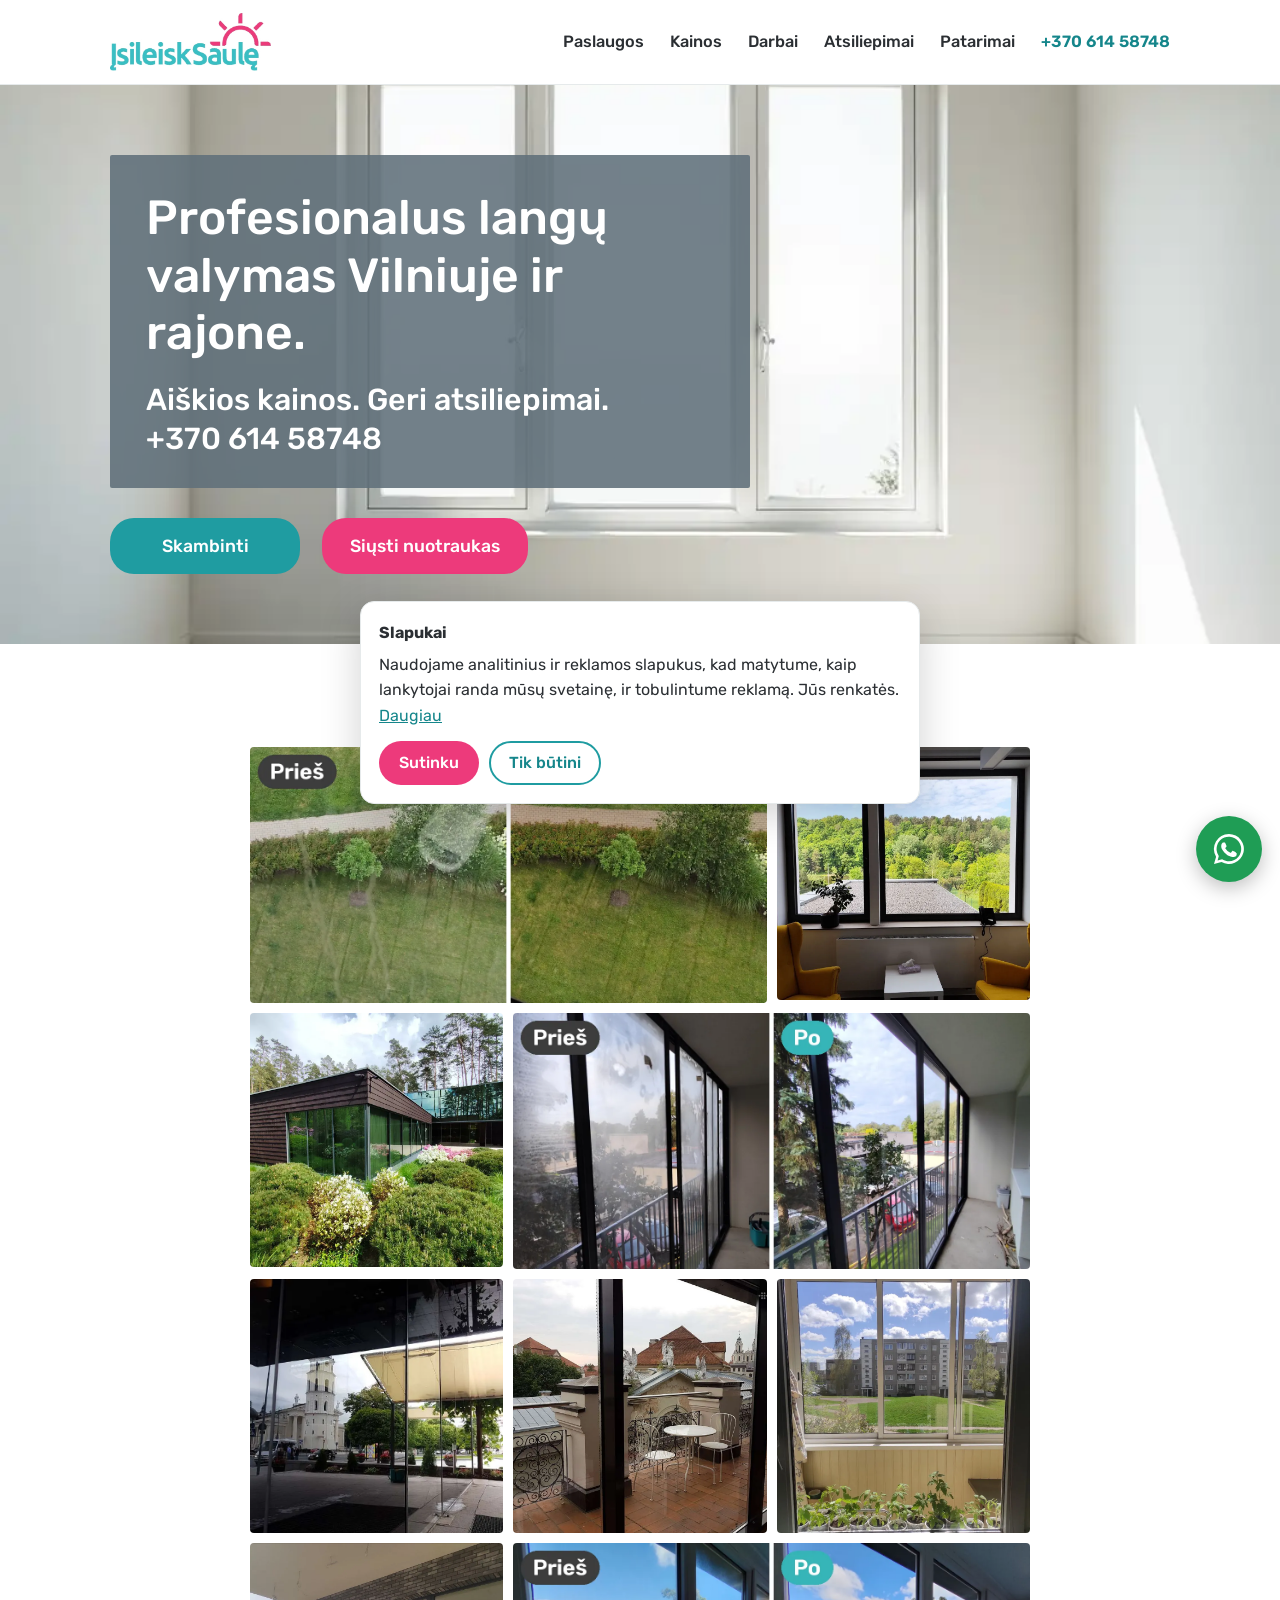
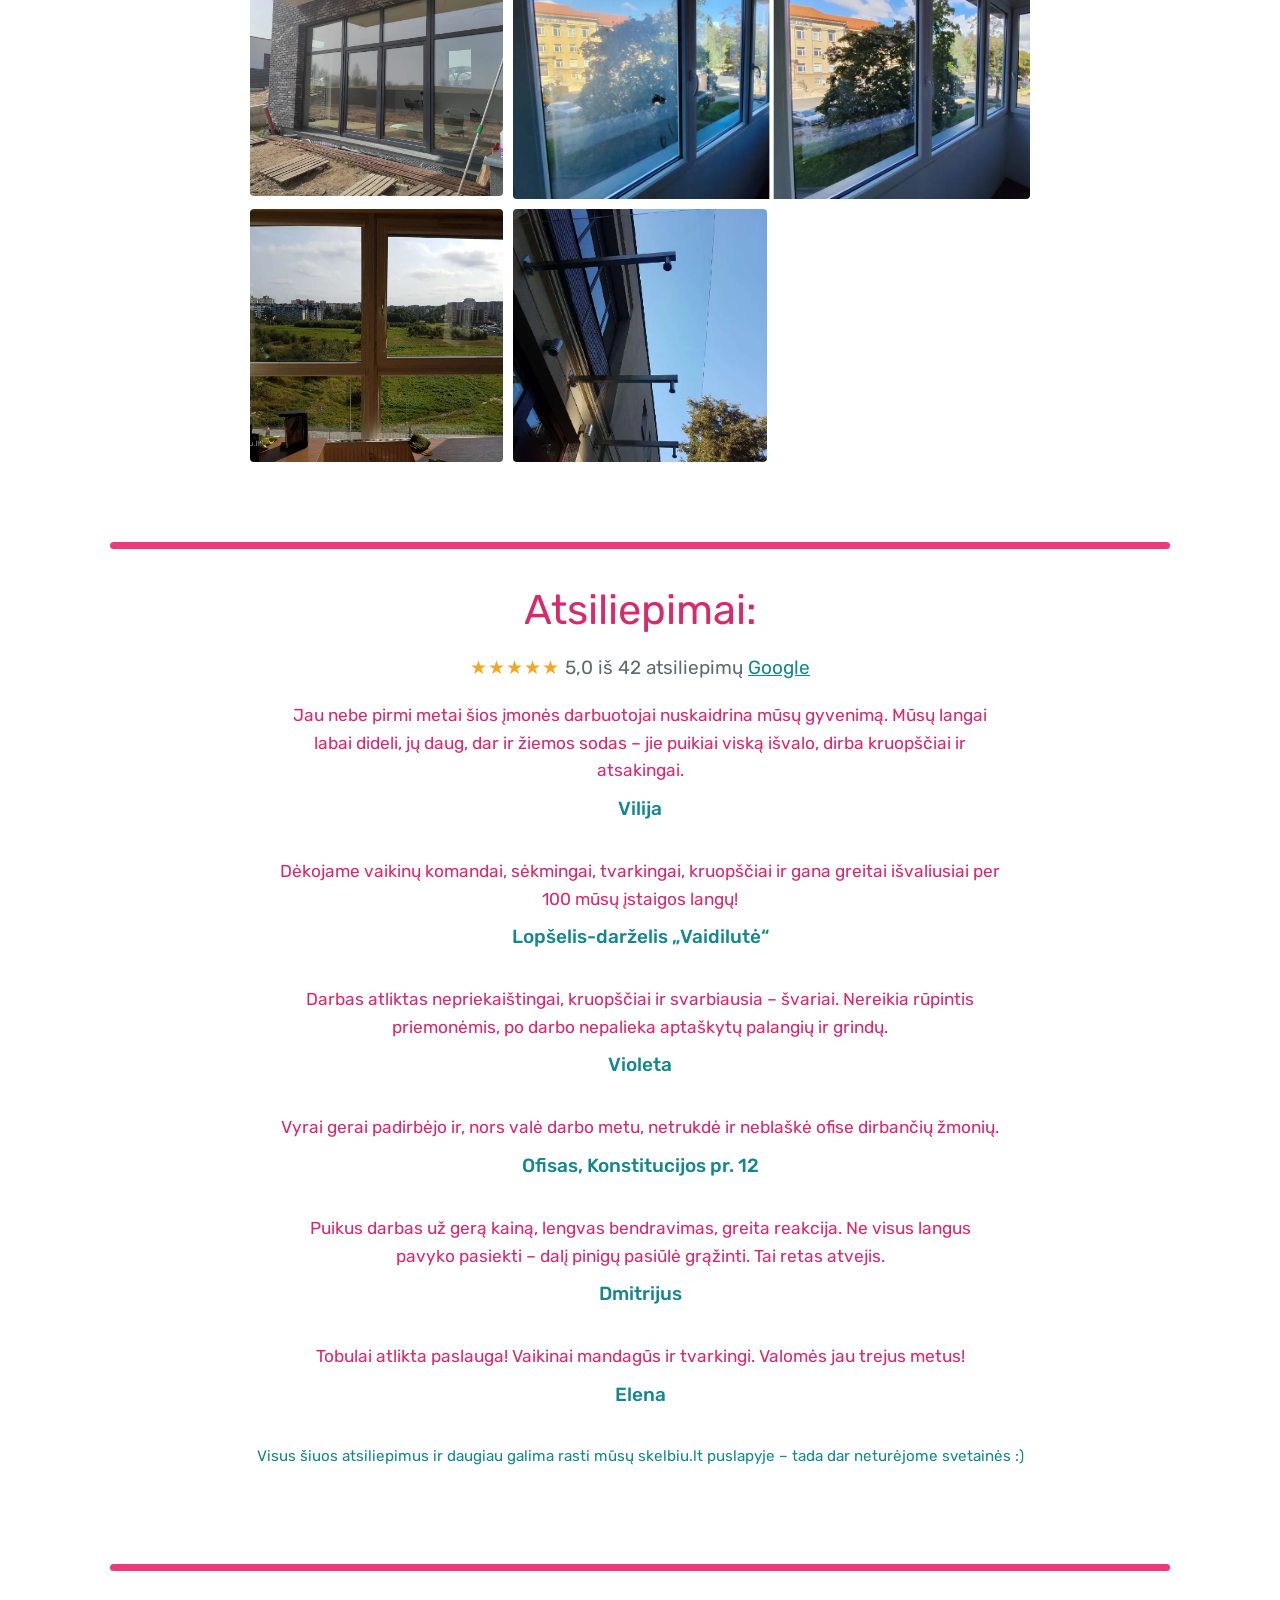
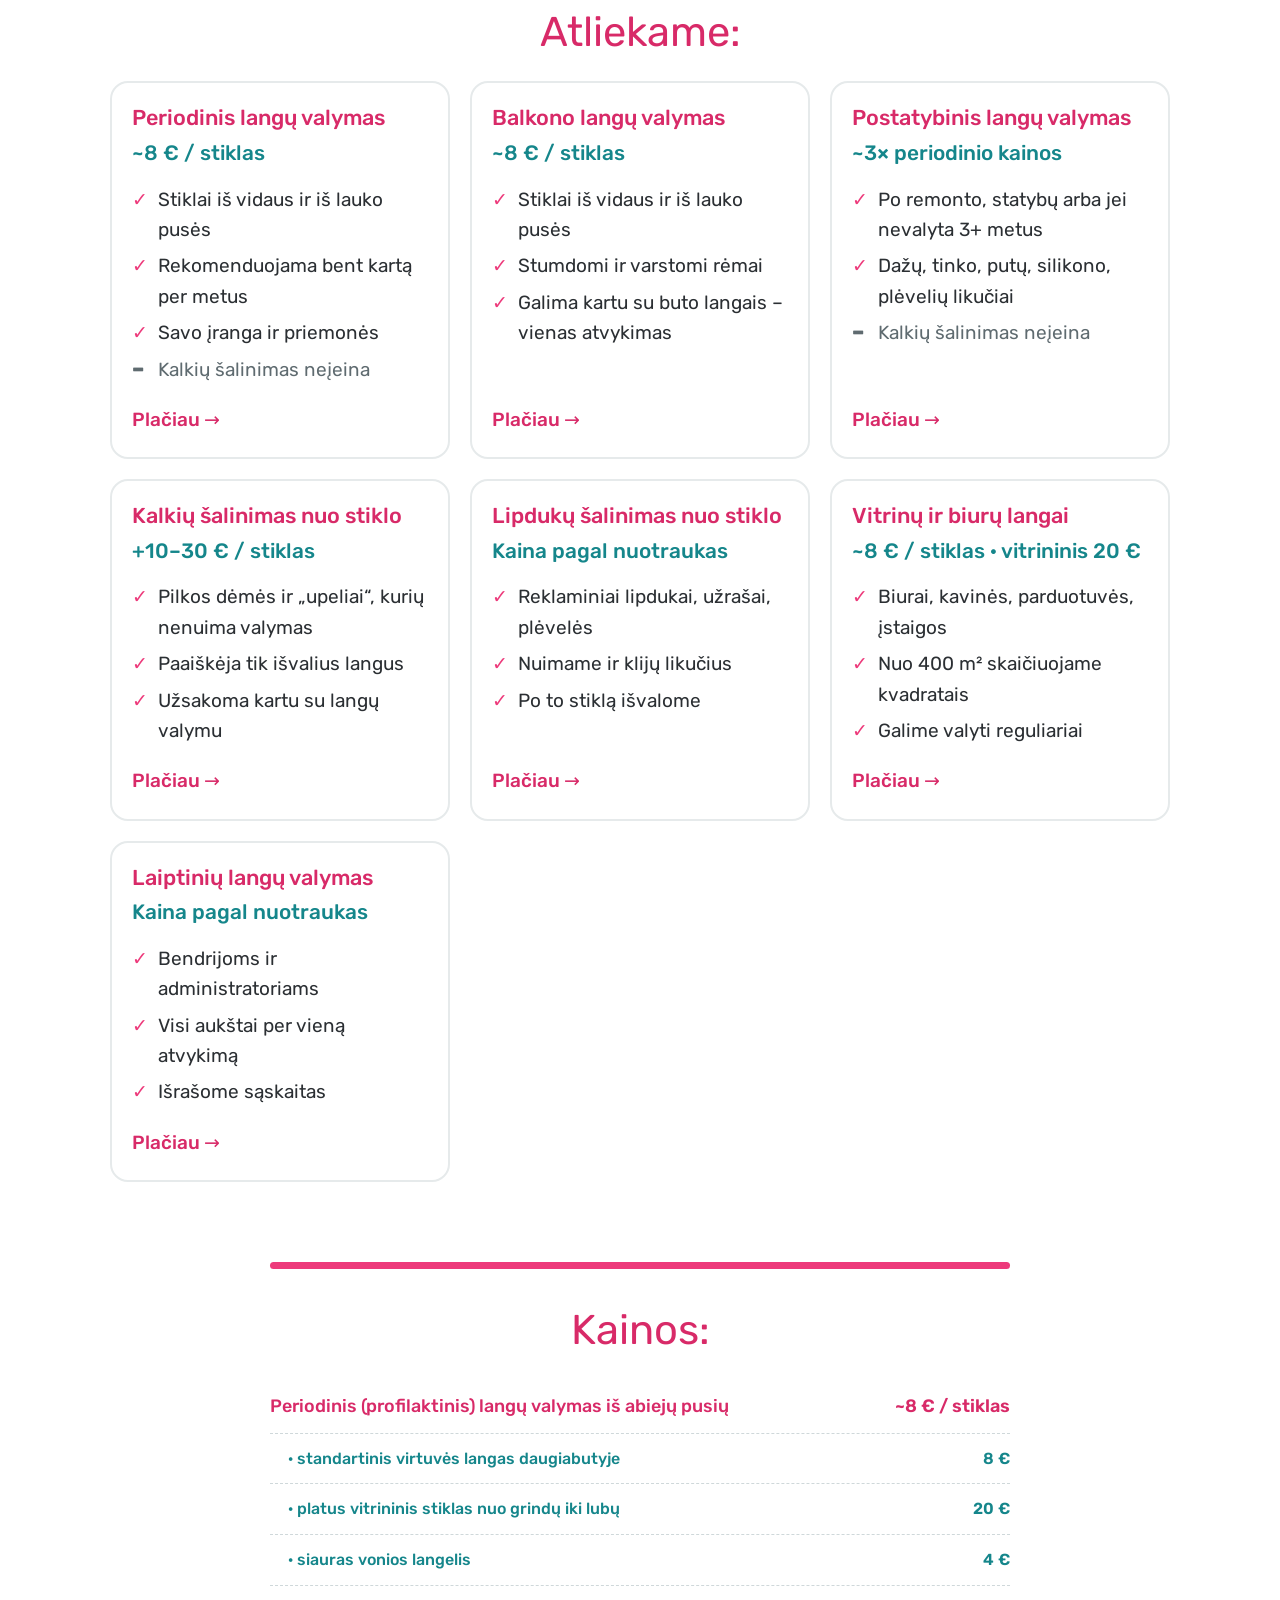
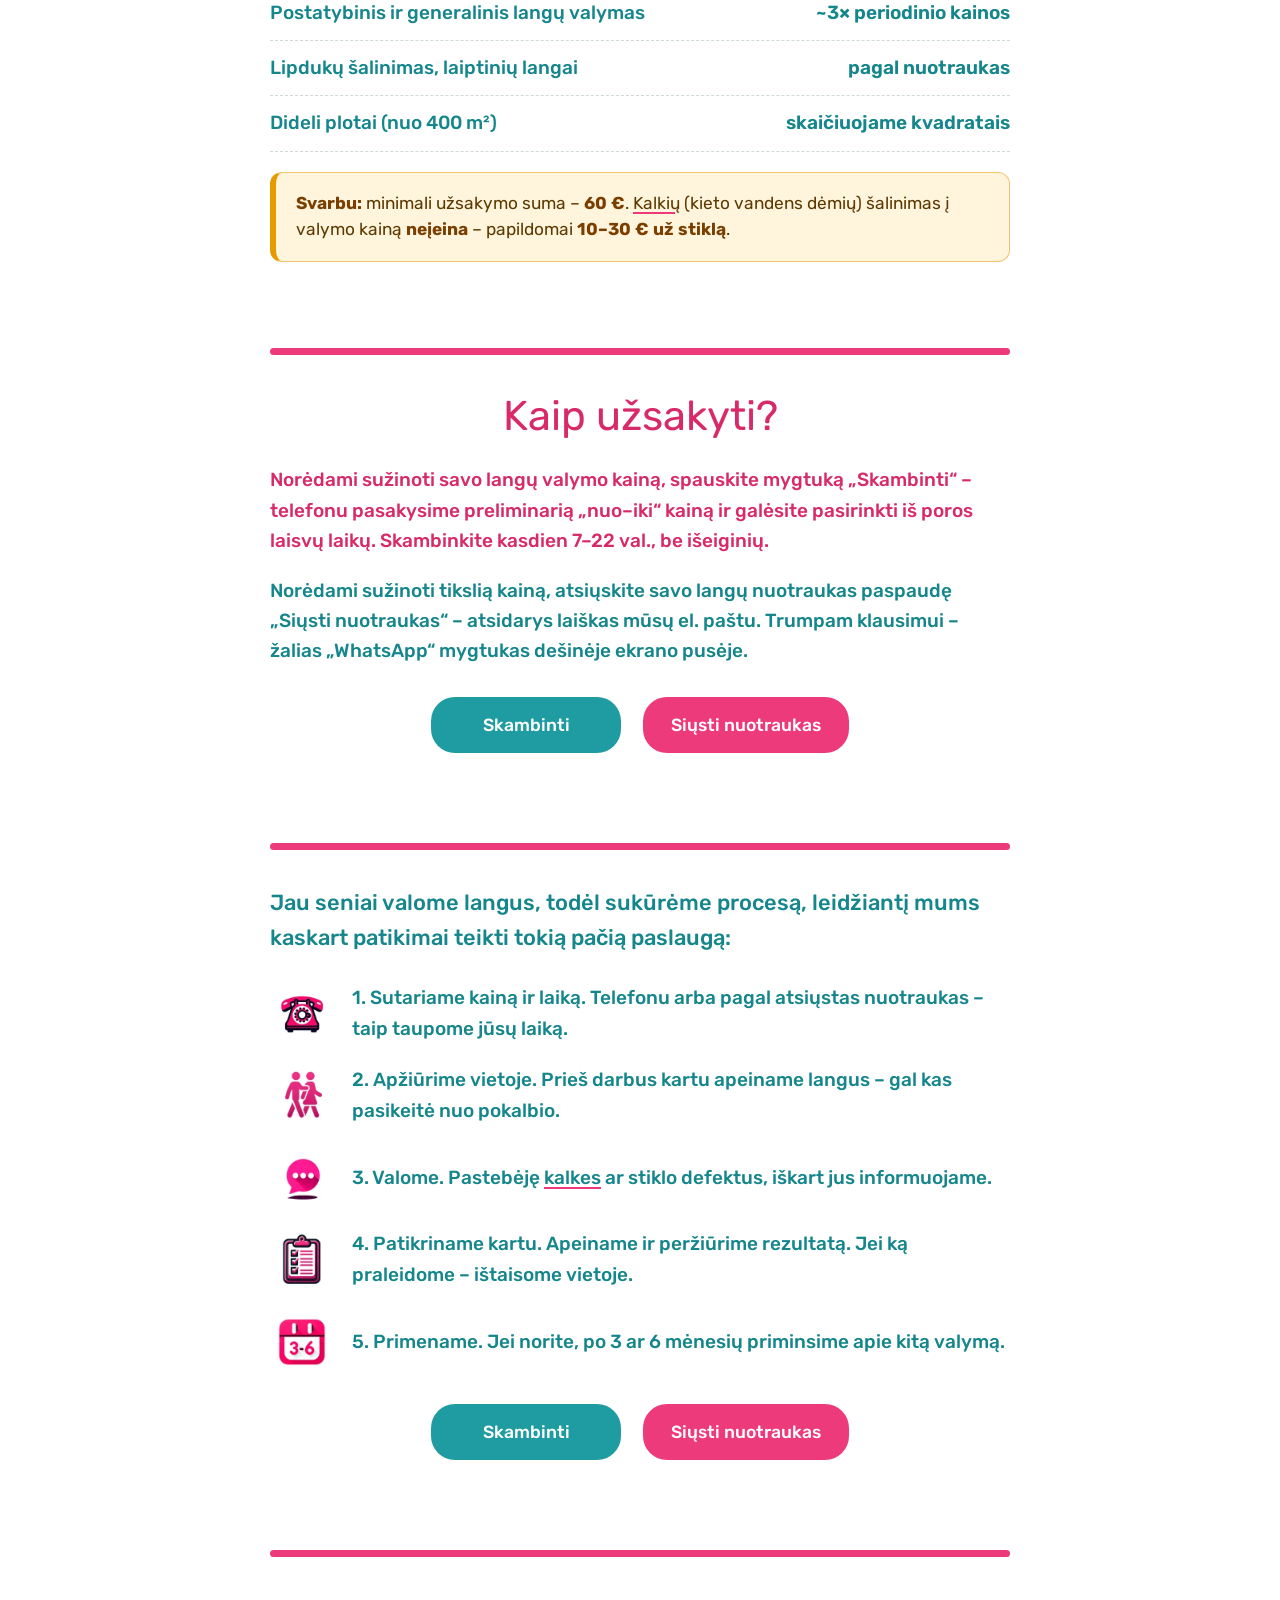
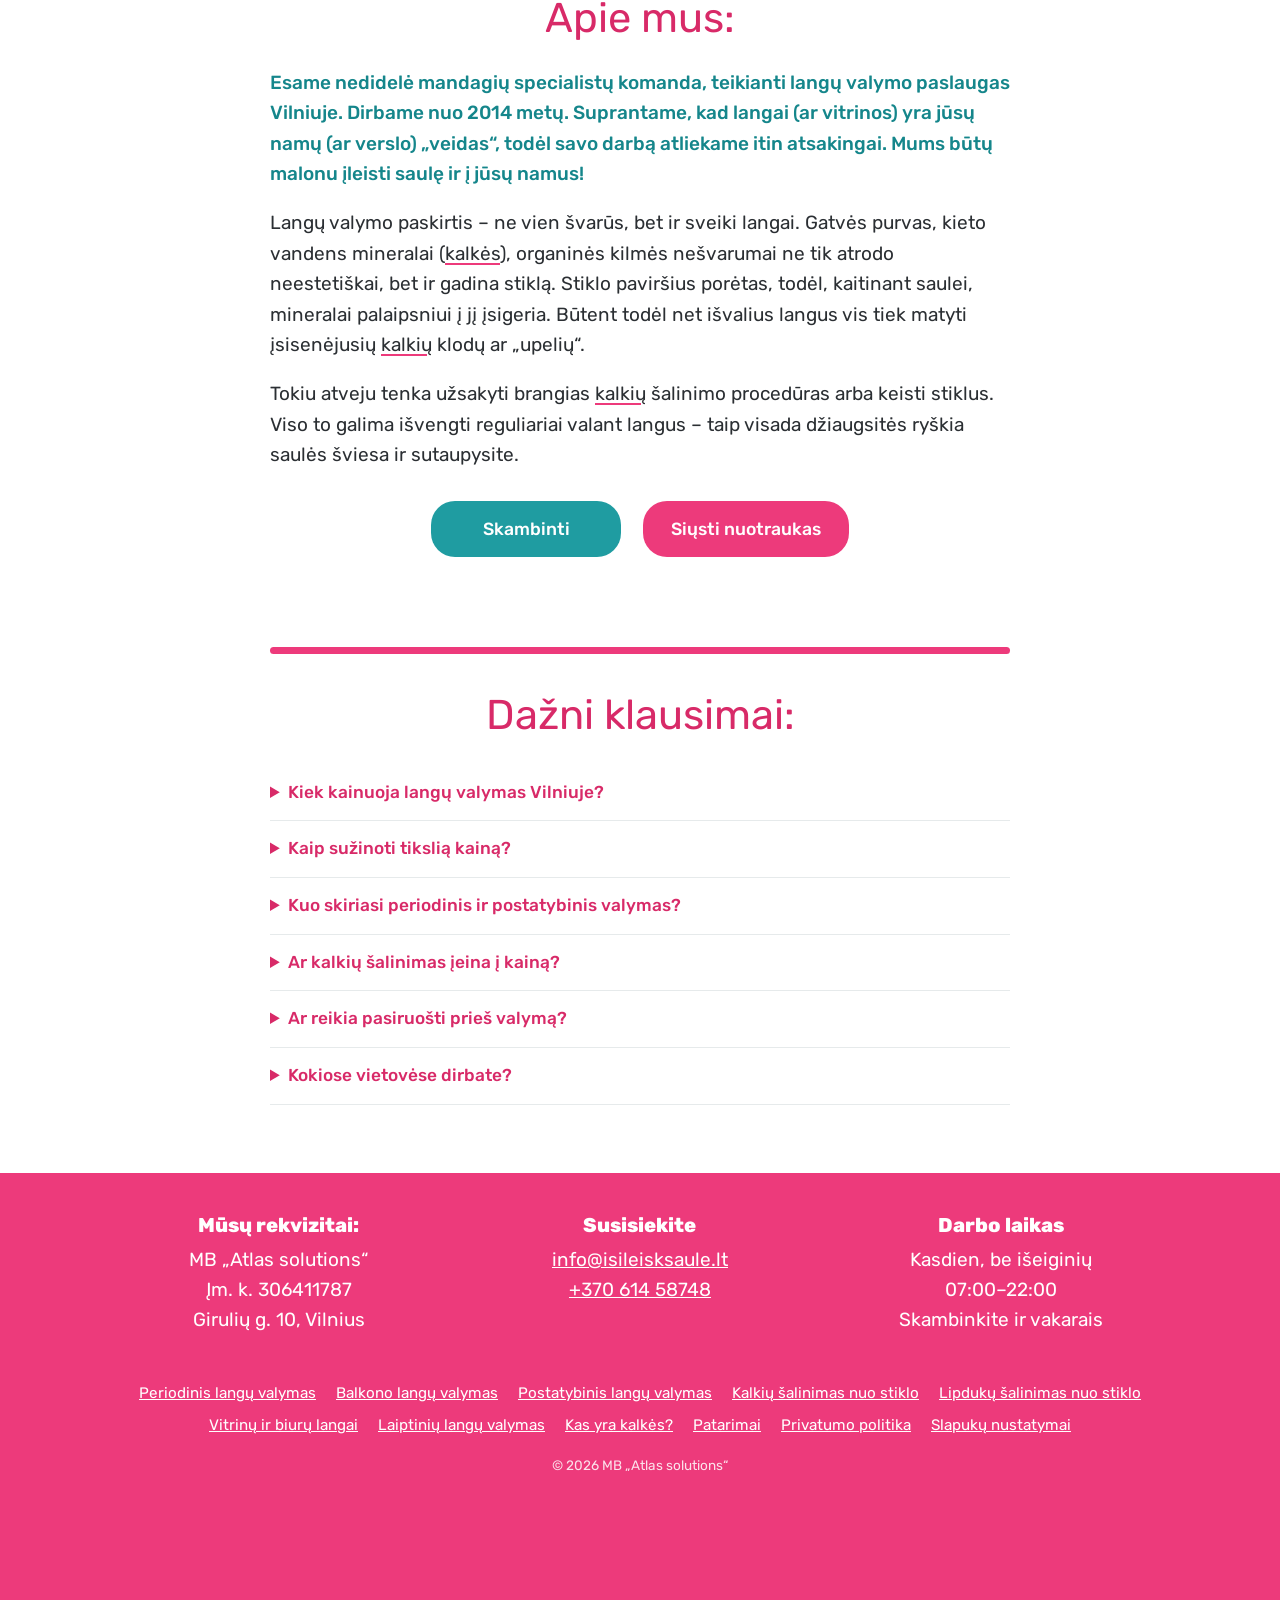
==== commit 8b41b615: "Hours: every day 07:00–22:00 (site text + structured data), call-anytime line on service boxes and o" ====
--- a/index.html
+++ b/index.html
@@ -16,14 +16,14 @@
 <meta name="theme-color" content="#ed3a7b">
 <link rel="icon" href="/img/favicon.png" type="image/png">
 <link rel="preload" href="/assets/fonts/rubik-latin-wght-normal.woff2" as="font" type="font/woff2" crossorigin>
-<link rel="stylesheet" href="/assets/site.css?v=78ab9a27">
+<link rel="stylesheet" href="/assets/site.css?v=e424fd7a">
 <script>
 window.dataLayer=window.dataLayer||[];function gtag(){dataLayer.push(arguments);}
 gtag('consent','default',{analytics_storage:'denied',ad_storage:'denied',ad_user_data:'denied',ad_personalization:'denied',wait_for_update:500});
 gtag('js',new Date());gtag('config','G-DL4VGZ7YQM');
 </script>
 <script async src="https://www.googletagmanager.com/gtag/js?id=G-DL4VGZ7YQM"></script>
-<script type="application/ld+json">{"@context": "https://schema.org", "@type": "LocalBusiness", "@id": "https://isileisksaule.lt/#business", "name": "Įsileisk Saulę", "legalName": "MB „Atlas solutions“", "url": "https://isileisksaule.lt/", "logo": "https://isileisksaule.lt/img/logo.png", "image": "https://isileisksaule.lt/img/og.jpg", "telephone": "+37061458748", "email": "info@isileisksaule.lt", "priceRange": "€€", "foundingDate": "2014", "address": {"@type": "PostalAddress", "streetAddress": "Girulių g. 10", "addressLocality": "Vilnius", "addressCountry": "LT"}, "areaServed": [{"@type": "City", "name": "Vilnius"}, {"@type": "AdministrativeArea", "name": "Vilniaus rajonas"}], "openingHoursSpecification": [{"@type": "OpeningHoursSpecification", "dayOfWeek": ["Monday", "Tuesday", "Wednesday", "Thursday", "Friday", "Saturday"], "opens": "07:00", "closes": "18:00"}], "sameAs": ["https://www.skelbiu.lt/skelbimai/profesionalus-langu-valymas-vilniuje-23179579.html"]}</script><script type="application/ld+json">{"@context": "https://schema.org", "@type": "FAQPage", "mainEntity": [{"@type": "Question", "name": "Kiek kainuoja langų valymas Vilniuje?", "acceptedAnswer": {"@type": "Answer", "text": "Periodinis valymas iš abiejų pusių kainuoja vidutiniškai apie 8 € už stiklą – tiek kainuoja standartinis virtuvės langas daugiabutyje. Platus vitrininis stiklas nuo grindų iki lubų – 20 €. Minimali užsakymo suma – 60 €, kalkių šalinimas – papildomai."}}, {"@type": "Question", "name": "Kaip sužinoti tikslią kainą?", "acceptedAnswer": {"@type": "Answer", "text": "Paskambinkite – telefonu pasakysime preliminarią kainą „nuo–iki“. Tikslią kainą pasakysime, kai atsiųsite langų nuotraukas el. paštu info@isileisksaule.lt (arba per WhatsApp ar Viber)."}}, {"@type": "Question", "name": "Kuo skiriasi periodinis ir postatybinis valymas?", "acceptedAnswer": {"@type": "Answer", "text": "Periodinis (profilaktinis) – įprastas valymas, kai langai valomi bent kartą per metus. Postatybinis ar generalinis reikalingas po remonto arba jei langai nevalyti 3 metus ir ilgiau; jis kainuoja apie 3 kartus daugiau."}}, {"@type": "Question", "name": "Ar kalkių šalinimas įeina į kainą?", "acceptedAnswer": {"@type": "Answer", "text": "Ne. Kalkių (kieto vandens dėmių) šalinimas užsakomas papildomai – 10–30 € už stiklą, priklausomai nuo užterštumo. Ar kalkių yra, paaiškėja tik atlikus periodinį valymą."}}, {"@type": "Question", "name": "Ar reikia pasiruošti prieš valymą?", "acceptedAnswer": {"@type": "Answer", "text": "Užtenka atlaisvinti priėjimą prie langų: nuimti daiktus ir gėles nuo palangių. Priemones ir įrangą atsivežame patys."}}, {"@type": "Question", "name": "Kokiose vietovėse dirbate?", "acceptedAnswer": {"@type": "Answer", "text": "Vilniuje ir Vilniaus rajone. Valome butų, namų, biurų, kavinių ir įstaigų langus."}}]}</script>
+<script type="application/ld+json">{"@context": "https://schema.org", "@type": "LocalBusiness", "@id": "https://isileisksaule.lt/#business", "name": "Įsileisk Saulę", "legalName": "MB „Atlas solutions“", "url": "https://isileisksaule.lt/", "logo": "https://isileisksaule.lt/img/logo.png", "image": "https://isileisksaule.lt/img/og.jpg", "telephone": "+37061458748", "email": "info@isileisksaule.lt", "priceRange": "€€", "foundingDate": "2014", "address": {"@type": "PostalAddress", "streetAddress": "Girulių g. 10", "addressLocality": "Vilnius", "addressCountry": "LT"}, "areaServed": [{"@type": "City", "name": "Vilnius"}, {"@type": "AdministrativeArea", "name": "Vilniaus rajonas"}], "openingHoursSpecification": [{"@type": "OpeningHoursSpecification", "dayOfWeek": ["Monday", "Tuesday", "Wednesday", "Thursday", "Friday", "Saturday", "Sunday"], "opens": "07:00", "closes": "22:00"}], "sameAs": ["https://www.skelbiu.lt/skelbimai/profesionalus-langu-valymas-vilniuje-23179579.html"]}</script><script type="application/ld+json">{"@context": "https://schema.org", "@type": "FAQPage", "mainEntity": [{"@type": "Question", "name": "Kiek kainuoja langų valymas Vilniuje?", "acceptedAnswer": {"@type": "Answer", "text": "Periodinis valymas iš abiejų pusių kainuoja vidutiniškai apie 8 € už stiklą – tiek kainuoja standartinis virtuvės langas daugiabutyje. Platus vitrininis stiklas nuo grindų iki lubų – 20 €. Minimali užsakymo suma – 60 €, kalkių šalinimas – papildomai."}}, {"@type": "Question", "name": "Kaip sužinoti tikslią kainą?", "acceptedAnswer": {"@type": "Answer", "text": "Paskambinkite – telefonu pasakysime preliminarią kainą „nuo–iki“. Tikslią kainą pasakysime, kai atsiųsite langų nuotraukas el. paštu info@isileisksaule.lt (arba per WhatsApp ar Viber)."}}, {"@type": "Question", "name": "Kuo skiriasi periodinis ir postatybinis valymas?", "acceptedAnswer": {"@type": "Answer", "text": "Periodinis (profilaktinis) – įprastas valymas, kai langai valomi bent kartą per metus. Postatybinis ar generalinis reikalingas po remonto arba jei langai nevalyti 3 metus ir ilgiau; jis kainuoja apie 3 kartus daugiau."}}, {"@type": "Question", "name": "Ar kalkių šalinimas įeina į kainą?", "acceptedAnswer": {"@type": "Answer", "text": "Ne. Kalkių (kieto vandens dėmių) šalinimas užsakomas papildomai – 10–30 € už stiklą, priklausomai nuo užterštumo. Ar kalkių yra, paaiškėja tik atlikus periodinį valymą."}}, {"@type": "Question", "name": "Ar reikia pasiruošti prieš valymą?", "acceptedAnswer": {"@type": "Answer", "text": "Užtenka atlaisvinti priėjimą prie langų: nuimti daiktus ir gėles nuo palangių. Priemones ir įrangą atsivežame patys."}}, {"@type": "Question", "name": "Kokiose vietovėse dirbate?", "acceptedAnswer": {"@type": "Answer", "text": "Vilniuje ir Vilniaus rajone. Valome butų, namų, biurų, kavinių ir įstaigų langus."}}]}</script>
 </head>
 <body>
 <header class="top"><div class="wrap">
@@ -70,7 +70,7 @@
 <section class="s-order" id="uzsakymas"><div class="wrap narrow">
 <hr class="divider">
 <h2>Kaip užsakyti?</h2>
-<p class="t-pink">Norėdami sužinoti savo langų valymo kainą, spauskite mygtuką „Skambinti“ – telefonu pasakysime preliminarią „nuo–iki“ kainą ir galėsite pasirinkti iš poros laisvų laikų.</p>
+<p class="t-pink">Norėdami sužinoti savo langų valymo kainą, spauskite mygtuką „Skambinti“ – telefonu pasakysime preliminarią „nuo–iki“ kainą ir galėsite pasirinkti iš poros laisvų laikų. Skambinkite kasdien 7–22 val., be išeiginių.</p>
 <p class="t-teal">Norėdami sužinoti tikslią kainą, atsiųskite savo langų nuotraukas paspaudę „Siųsti nuotraukas“ – atsidarys laiškas mūsų el. paštu. Trumpam klausimui – žalias „WhatsApp“ mygtukas dešinėje ekrano pusėje.</p>
 <div class="pair"><a class="btn btn-call" href="tel:+37061458748" data-loc="order">Skambinti</a><a class="btn btn-photo" href="mailto:info@isileisksaule.lt?subject=Lang%C5%B3%20valymo%20kaina&body=Sveiki%2C%0A%0Anoriu%20su%C5%BEinoti%20lang%C5%B3%20valymo%20kain%C4%85.%0A%0AAdresas%20/%20rajonas%3A%0ALang%C5%B3%20skai%C4%8Dius%20%28apytiksliai%29%3A%0APageidaujamas%20laikas%3A%0A%0ANuotraukas%20prisegu%20prie%20lai%C5%A1ko.%0A" data-loc="order">Siųsti nuotraukas</a></div>
 </div></section>
@@ -102,7 +102,7 @@
 <div class="fcols">
 <div><h3>Mūsų rekvizitai:</h3><p>MB „Atlas solutions“<br>Įm. k. 306411787<br>Girulių g. 10, Vilnius</p></div>
 <div><h3>Susisiekite</h3><p><a href="mailto:info@isileisksaule.lt" data-loc="footer">info@isileisksaule.lt</a><br><a href="tel:+37061458748" data-loc="footer">+370 614 58748</a></p></div>
-<div><h3>Darbo laikas</h3><p>Pirmadienį–šeštadienį<br>07:00–18:00<br>Sekmadienį nedirbame</p></div>
+<div><h3>Darbo laikas</h3><p>Kasdien, be išeiginių<br>07:00–22:00<br>Skambinkite ir vakarais</p></div>
 </div>
 <nav class="flinks" aria-label="Paslaugos"><a href="/periodinis-langu-valymas/">Periodinis langų valymas</a><a href="/balkono-langu-valymas/">Balkono langų valymas</a><a href="/postatybinis-langu-valymas/">Postatybinis langų valymas</a><a href="/kalkiu-salinimas-nuo-stiklo/">Kalkių šalinimas nuo stiklo</a><a href="/lipduku-salinimas-nuo-stiklo/">Lipdukų šalinimas nuo stiklo</a><a href="/vitrinu-ir-biuro-langu-valymas/">Vitrinų ir biurų langai</a><a href="/laiptiniu-langu-valymas/">Laiptinių langų valymas</a><a href="/kas-yra-kalkes/">Kas yra kalkės?</a><a href="/papildoma-informacija/">Patarimai</a><a href="/privatumo-politika/">Privatumo politika</a><a href="#" data-open-consent>Slapukų nustatymai</a></nav>
 <p class="copy">© 2026 MB „Atlas solutions“</p>
@@ -113,6 +113,6 @@
 <p>Naudojame analitinius ir reklamos slapukus, kad matytume, kaip lankytojai randa mūsų svetainę, ir tobulintume reklamą. Jūs renkatės. <a href="/privatumo-politika/">Daugiau</a></p>
 <div class="cbtns"><button class="btn btn-photo" data-consent="all">Sutinku</button><button class="btn btn-ghost" data-consent="necessary">Tik būtini</button></div>
 </div>
-<script src="/assets/site.js?v=78ab9a27" defer></script>
+<script src="/assets/site.js?v=e424fd7a" defer></script>
 </body>
 </html>
--- a/assets/site.css
+++ b/assets/site.css
@@ -199,3 +199,5 @@
 }
 ul.facts li.no{color:var(--muted)}
 ul.facts li.no::before{content:"–";color:var(--muted);font-weight:800;font-size:1.15em;line-height:1.3}
+
+.box-hours{margin:10px 0 0;text-align:center;font-size:.95rem;color:var(--teal-t);font-weight:500}
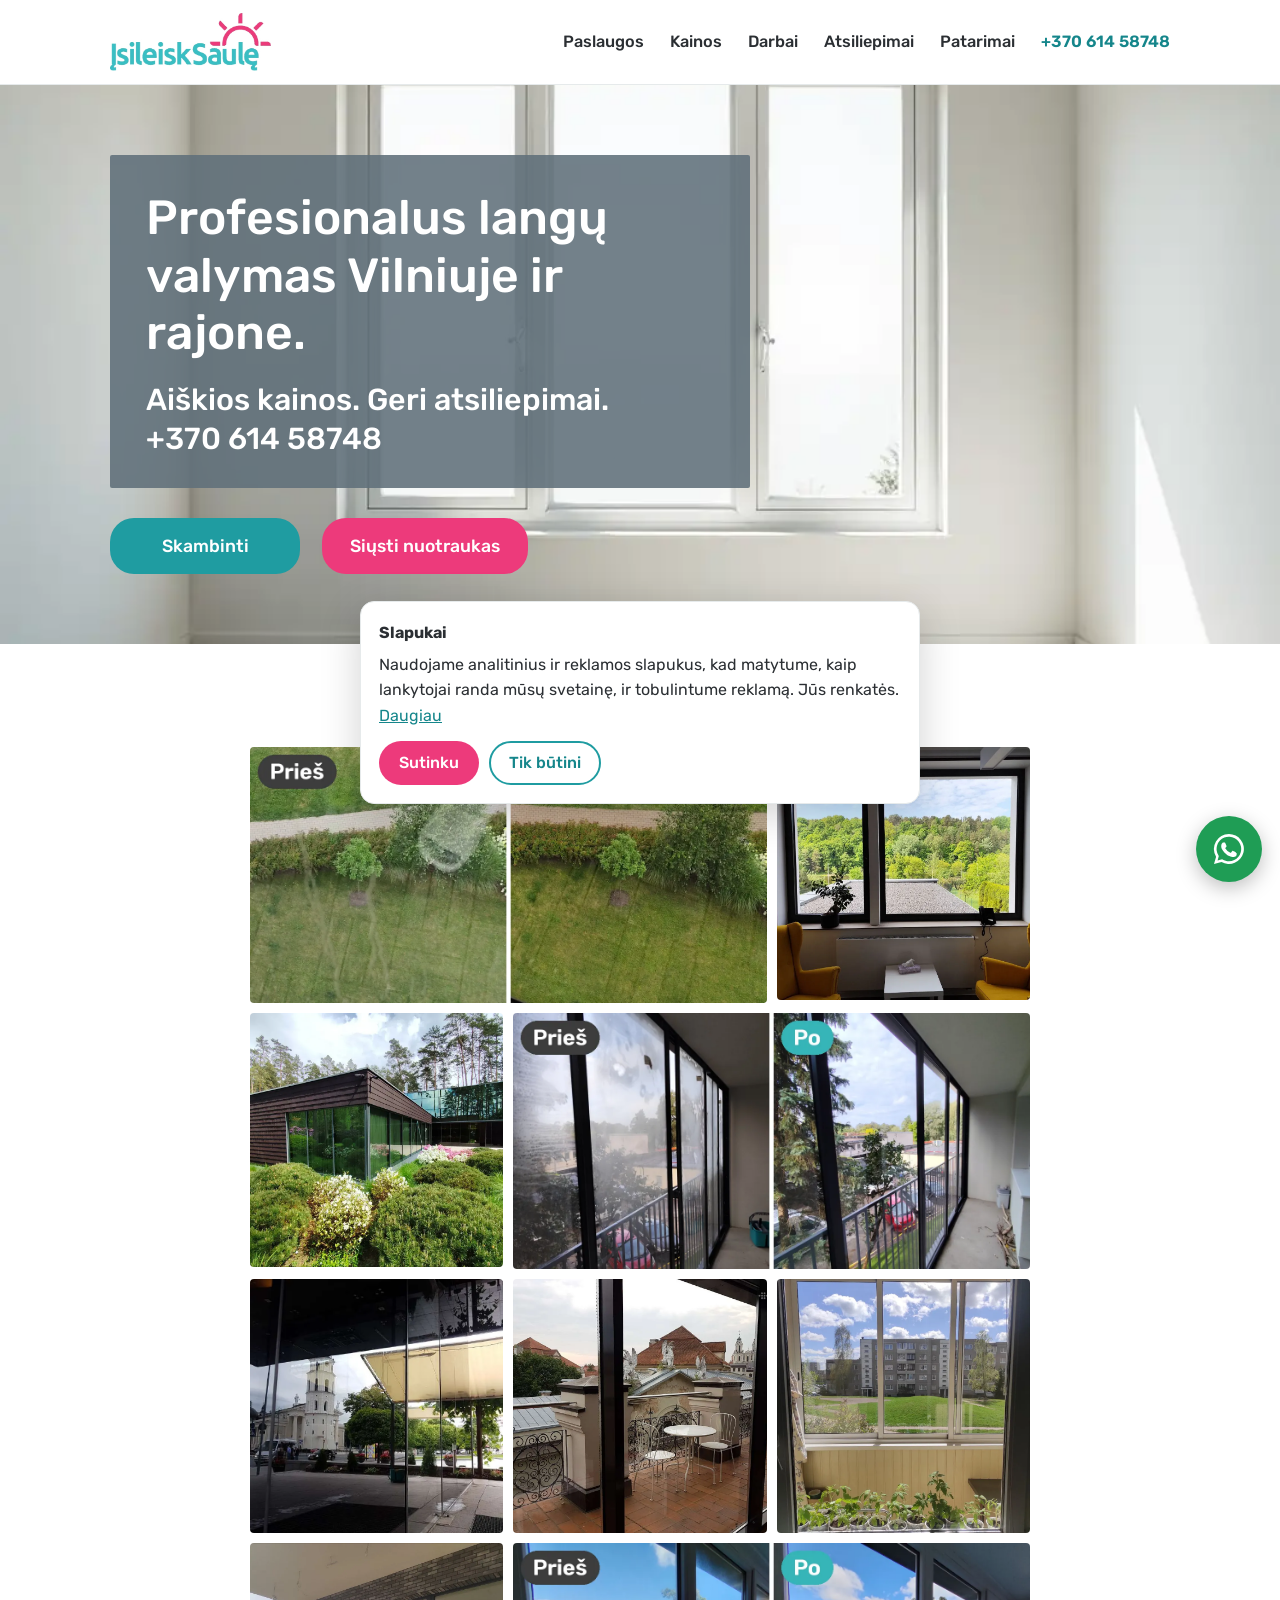
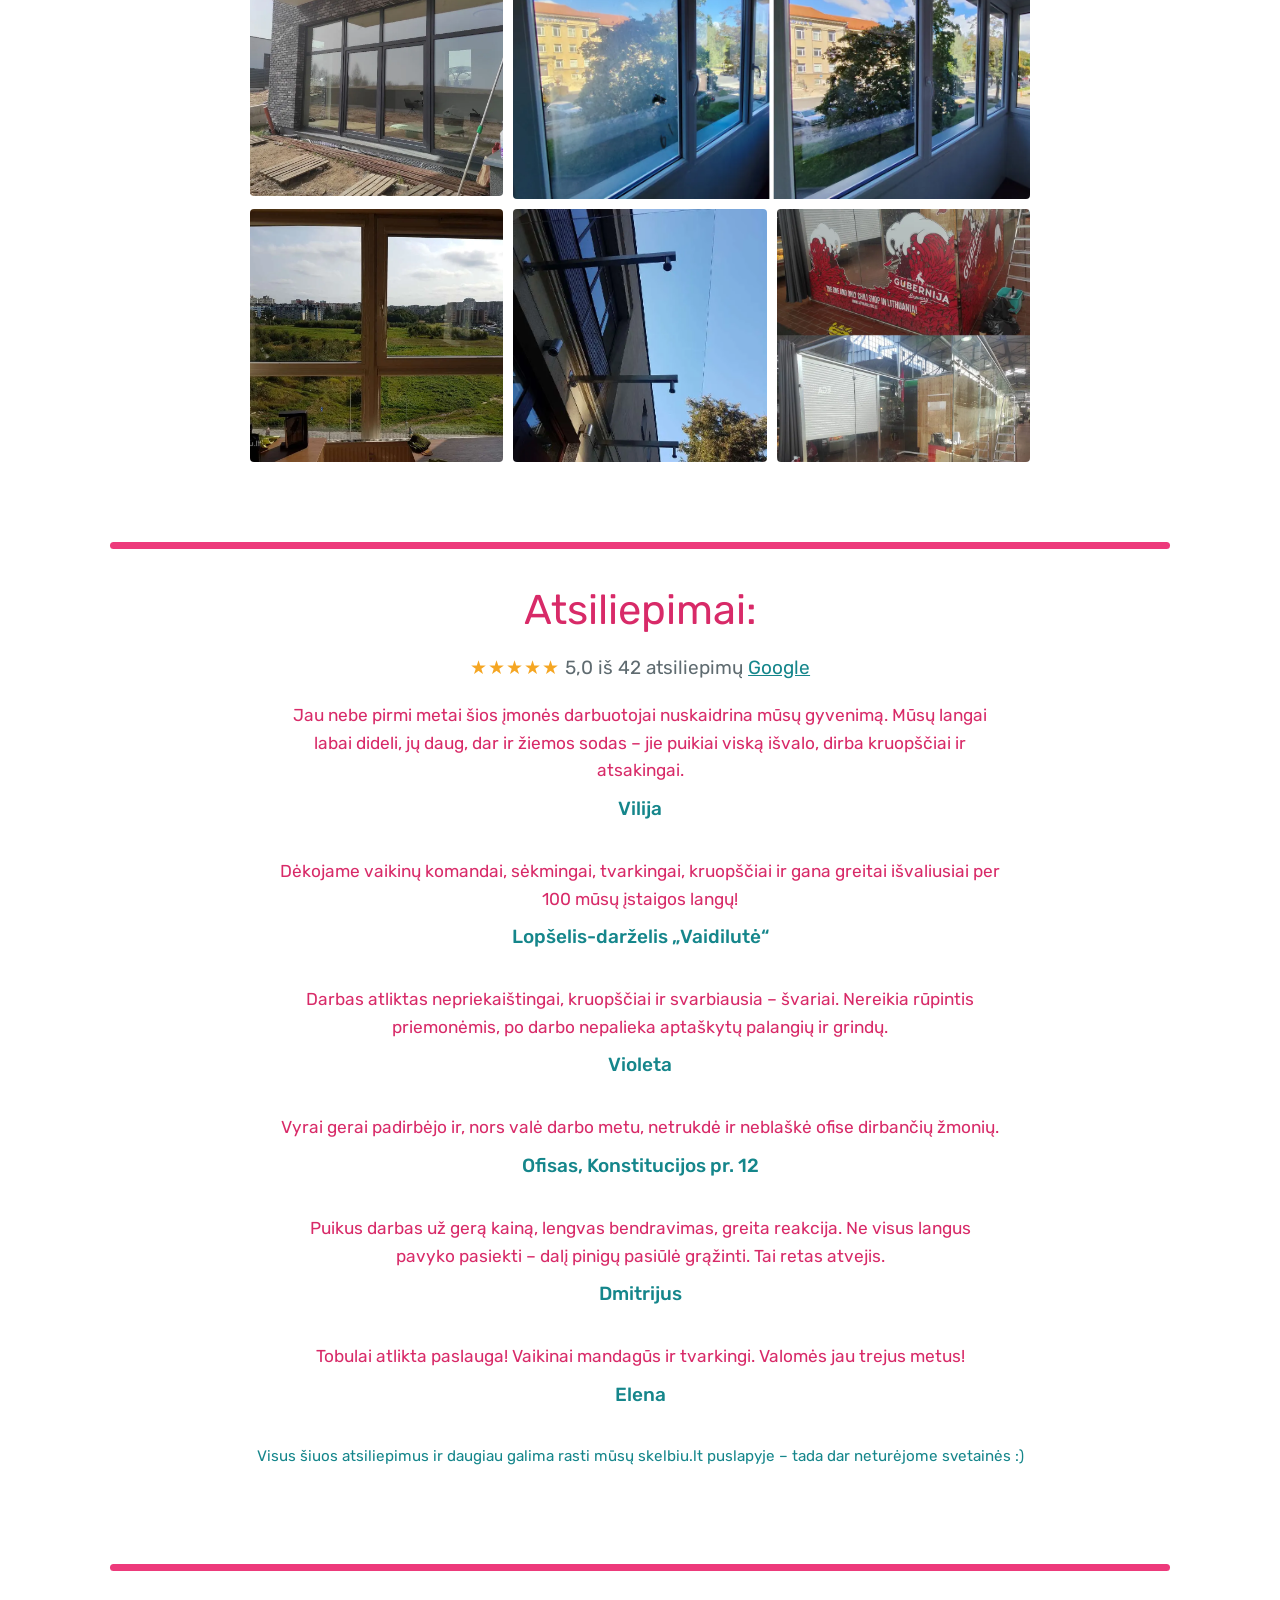
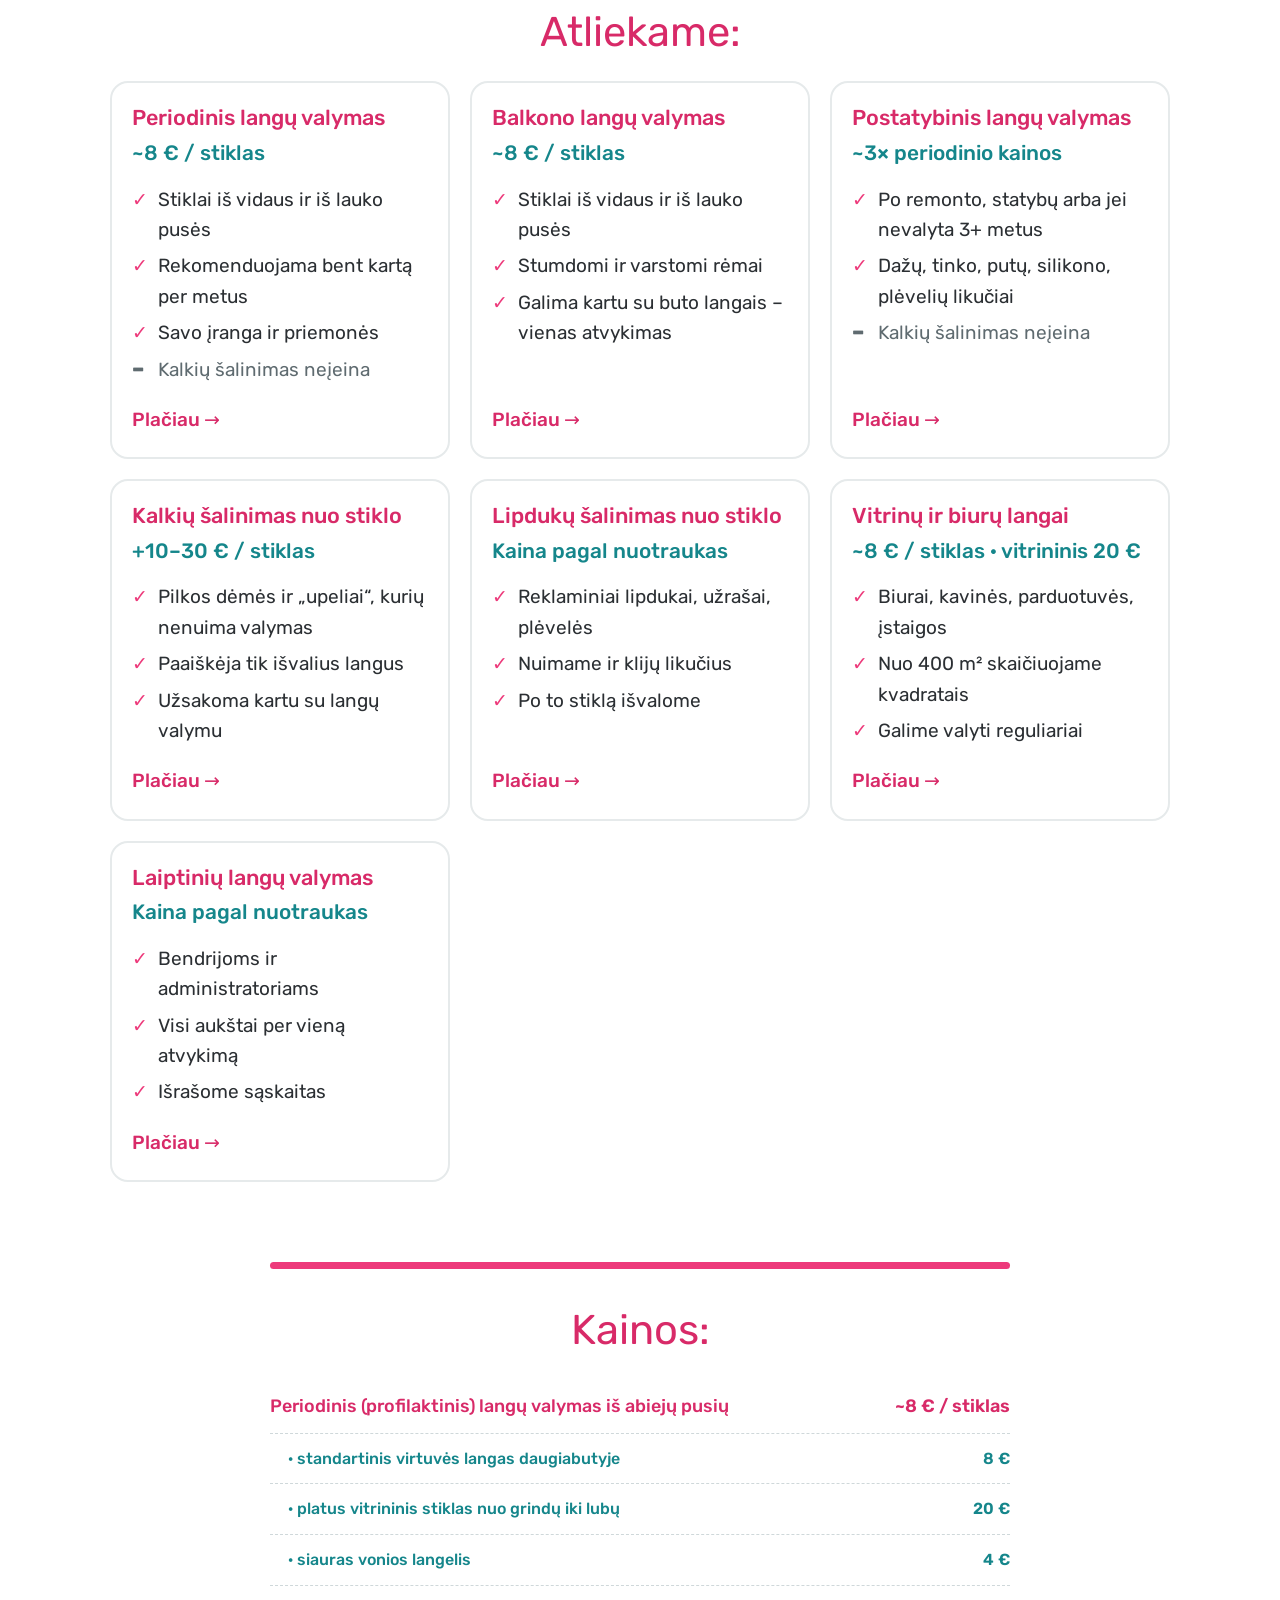
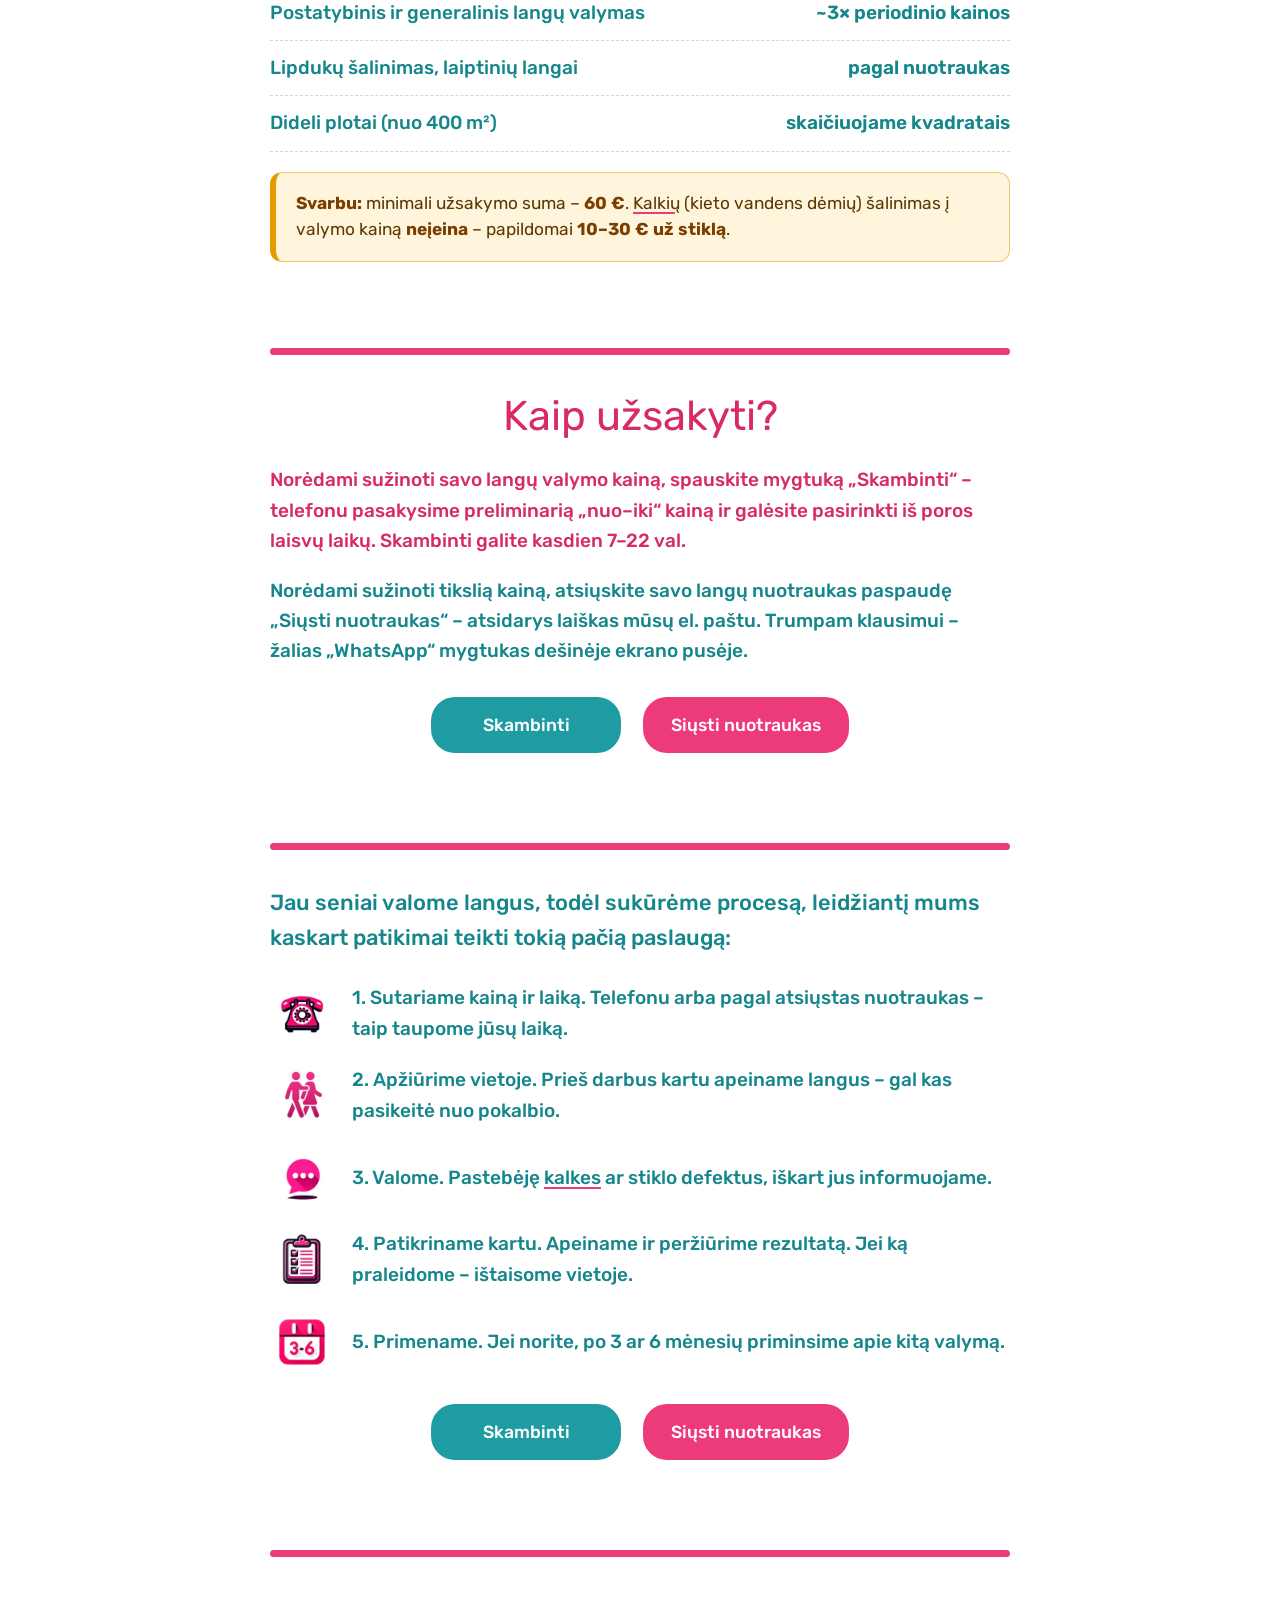
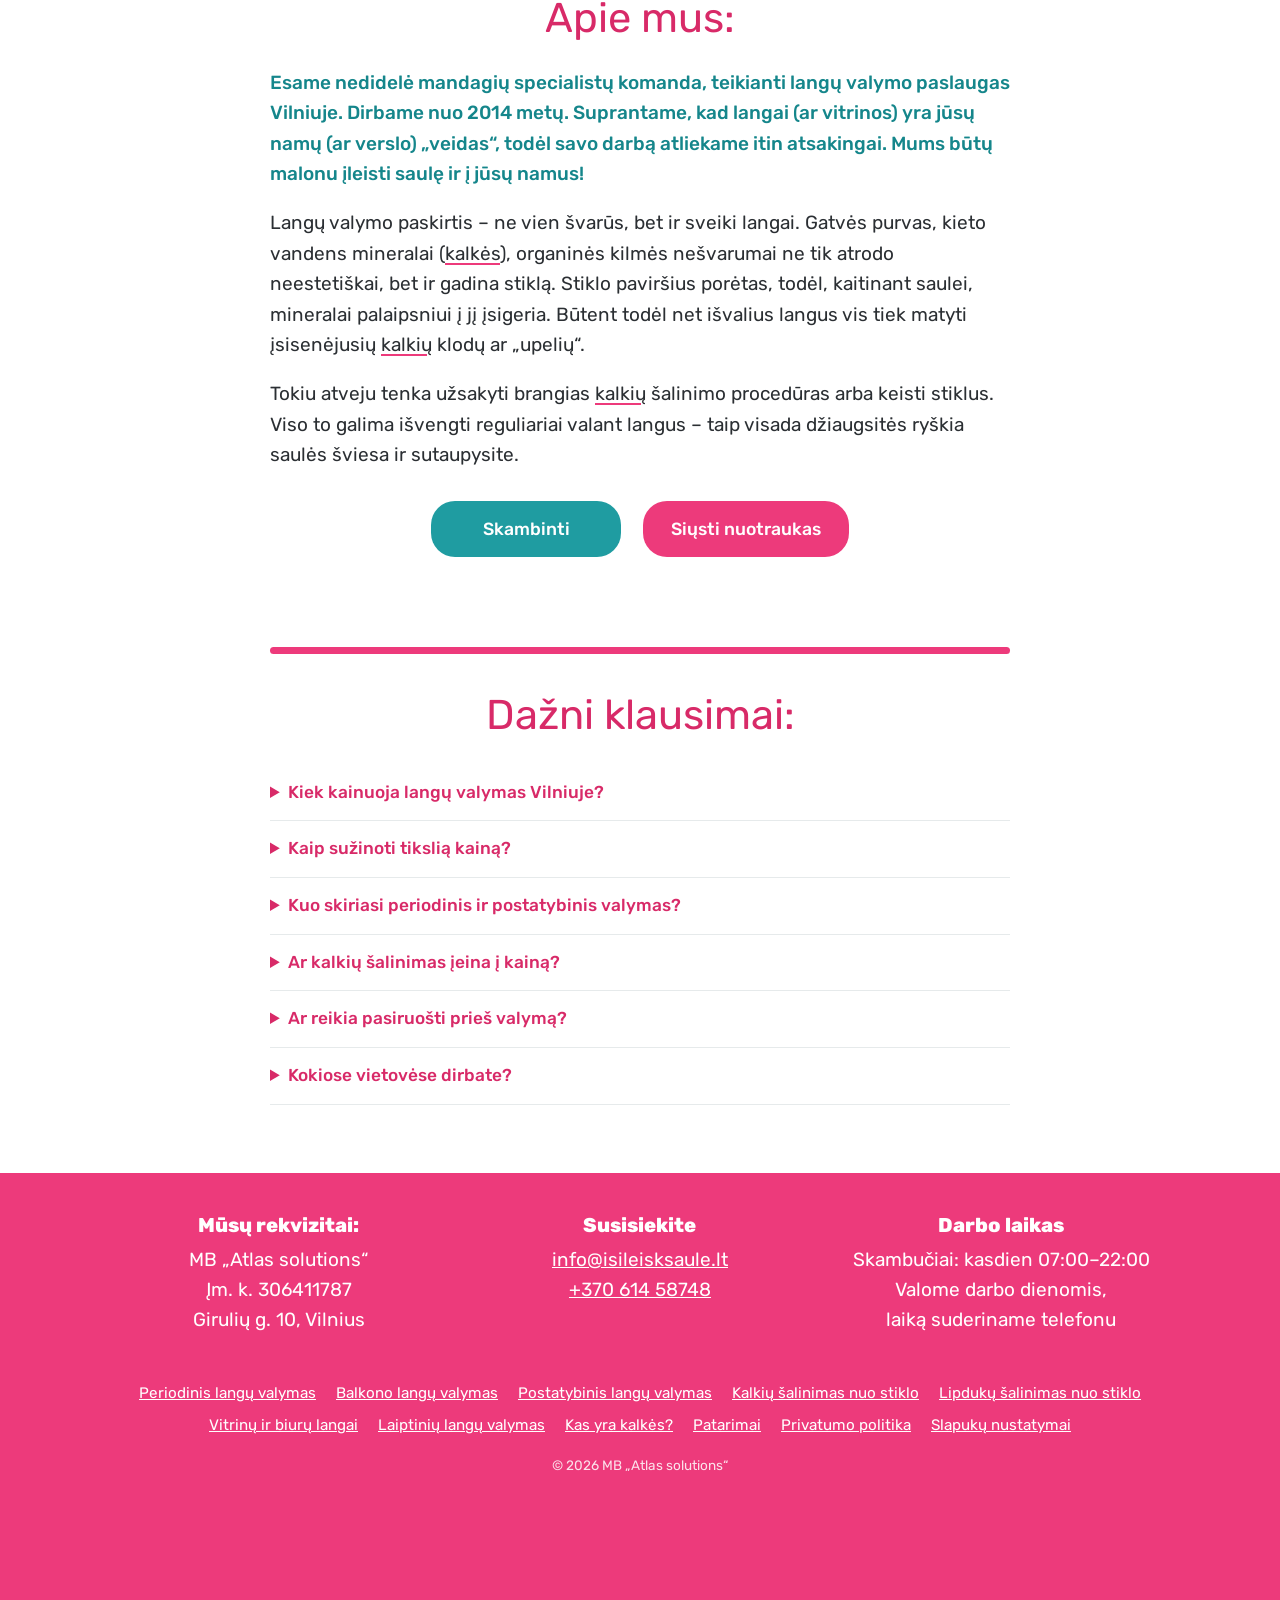
==== commit 4df2c0c4: "Hours wording: calls every day 07–22, cleaning on weekdays by arrangement Co-Authored-By: Claude Opu" ====
--- a/index.html
+++ b/index.html
@@ -70,7 +70,7 @@
 <section class="s-order" id="uzsakymas"><div class="wrap narrow">
 <hr class="divider">
 <h2>Kaip užsakyti?</h2>
-<p class="t-pink">Norėdami sužinoti savo langų valymo kainą, spauskite mygtuką „Skambinti“ – telefonu pasakysime preliminarią „nuo–iki“ kainą ir galėsite pasirinkti iš poros laisvų laikų. Skambinkite kasdien 7–22 val., be išeiginių.</p>
+<p class="t-pink">Norėdami sužinoti savo langų valymo kainą, spauskite mygtuką „Skambinti“ – telefonu pasakysime preliminarią „nuo–iki“ kainą ir galėsite pasirinkti iš poros laisvų laikų. Skambinti galite kasdien 7–22 val.</p>
 <p class="t-teal">Norėdami sužinoti tikslią kainą, atsiųskite savo langų nuotraukas paspaudę „Siųsti nuotraukas“ – atsidarys laiškas mūsų el. paštu. Trumpam klausimui – žalias „WhatsApp“ mygtukas dešinėje ekrano pusėje.</p>
 <div class="pair"><a class="btn btn-call" href="tel:+37061458748" data-loc="order">Skambinti</a><a class="btn btn-photo" href="mailto:info@isileisksaule.lt?subject=Lang%C5%B3%20valymo%20kaina&body=Sveiki%2C%0A%0Anoriu%20su%C5%BEinoti%20lang%C5%B3%20valymo%20kain%C4%85.%0A%0AAdresas%20/%20rajonas%3A%0ALang%C5%B3%20skai%C4%8Dius%20%28apytiksliai%29%3A%0APageidaujamas%20laikas%3A%0A%0ANuotraukas%20prisegu%20prie%20lai%C5%A1ko.%0A" data-loc="order">Siųsti nuotraukas</a></div>
 </div></section>
@@ -102,7 +102,7 @@
 <div class="fcols">
 <div><h3>Mūsų rekvizitai:</h3><p>MB „Atlas solutions“<br>Įm. k. 306411787<br>Girulių g. 10, Vilnius</p></div>
 <div><h3>Susisiekite</h3><p><a href="mailto:info@isileisksaule.lt" data-loc="footer">info@isileisksaule.lt</a><br><a href="tel:+37061458748" data-loc="footer">+370 614 58748</a></p></div>
-<div><h3>Darbo laikas</h3><p>Kasdien, be išeiginių<br>07:00–22:00<br>Skambinkite ir vakarais</p></div>
+<div><h3>Darbo laikas</h3><p>Skambučiai: kasdien 07:00–22:00<br>Valome darbo dienomis,<br>laiką suderiname telefonu</p></div>
 </div>
 <nav class="flinks" aria-label="Paslaugos"><a href="/periodinis-langu-valymas/">Periodinis langų valymas</a><a href="/balkono-langu-valymas/">Balkono langų valymas</a><a href="/postatybinis-langu-valymas/">Postatybinis langų valymas</a><a href="/kalkiu-salinimas-nuo-stiklo/">Kalkių šalinimas nuo stiklo</a><a href="/lipduku-salinimas-nuo-stiklo/">Lipdukų šalinimas nuo stiklo</a><a href="/vitrinu-ir-biuro-langu-valymas/">Vitrinų ir biurų langai</a><a href="/laiptiniu-langu-valymas/">Laiptinių langų valymas</a><a href="/kas-yra-kalkes/">Kas yra kalkės?</a><a href="/papildoma-informacija/">Patarimai</a><a href="/privatumo-politika/">Privatumo politika</a><a href="#" data-open-consent>Slapukų nustatymai</a></nav>
 <p class="copy">© 2026 MB „Atlas solutions“</p>
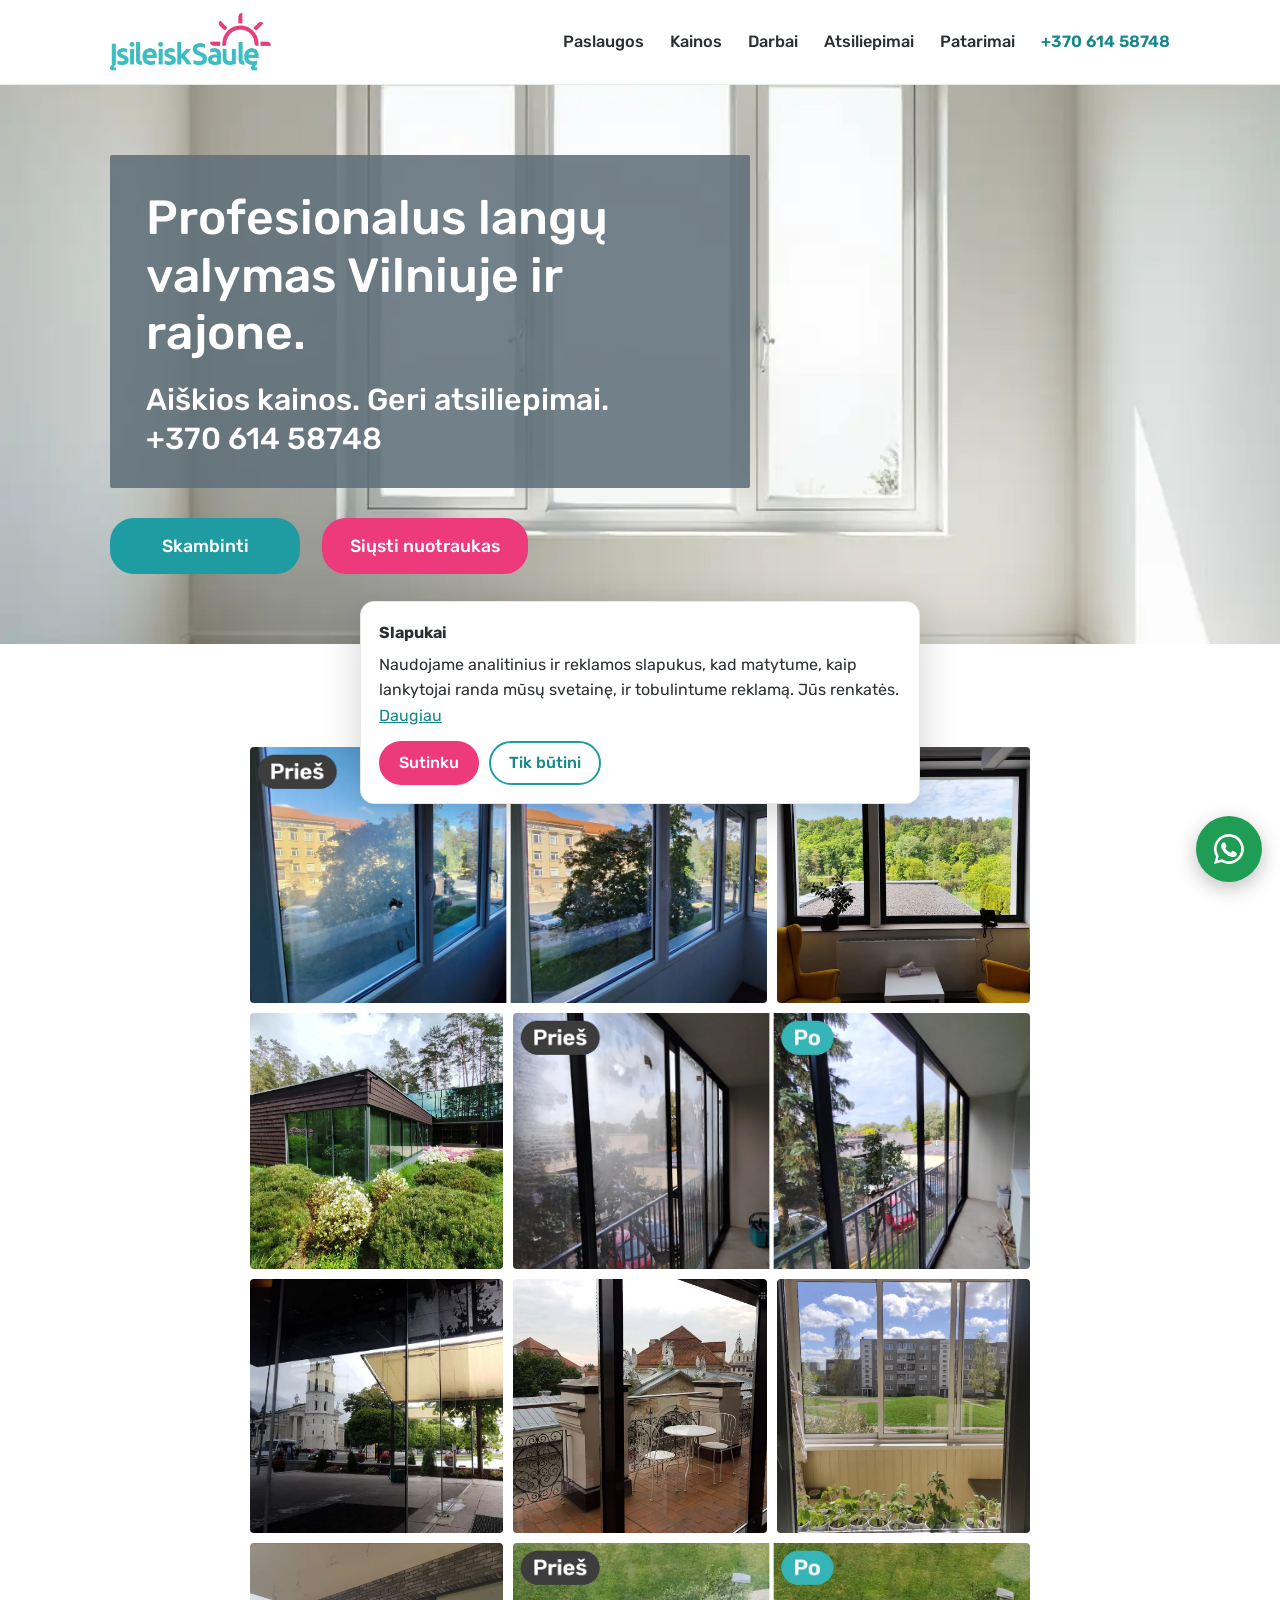
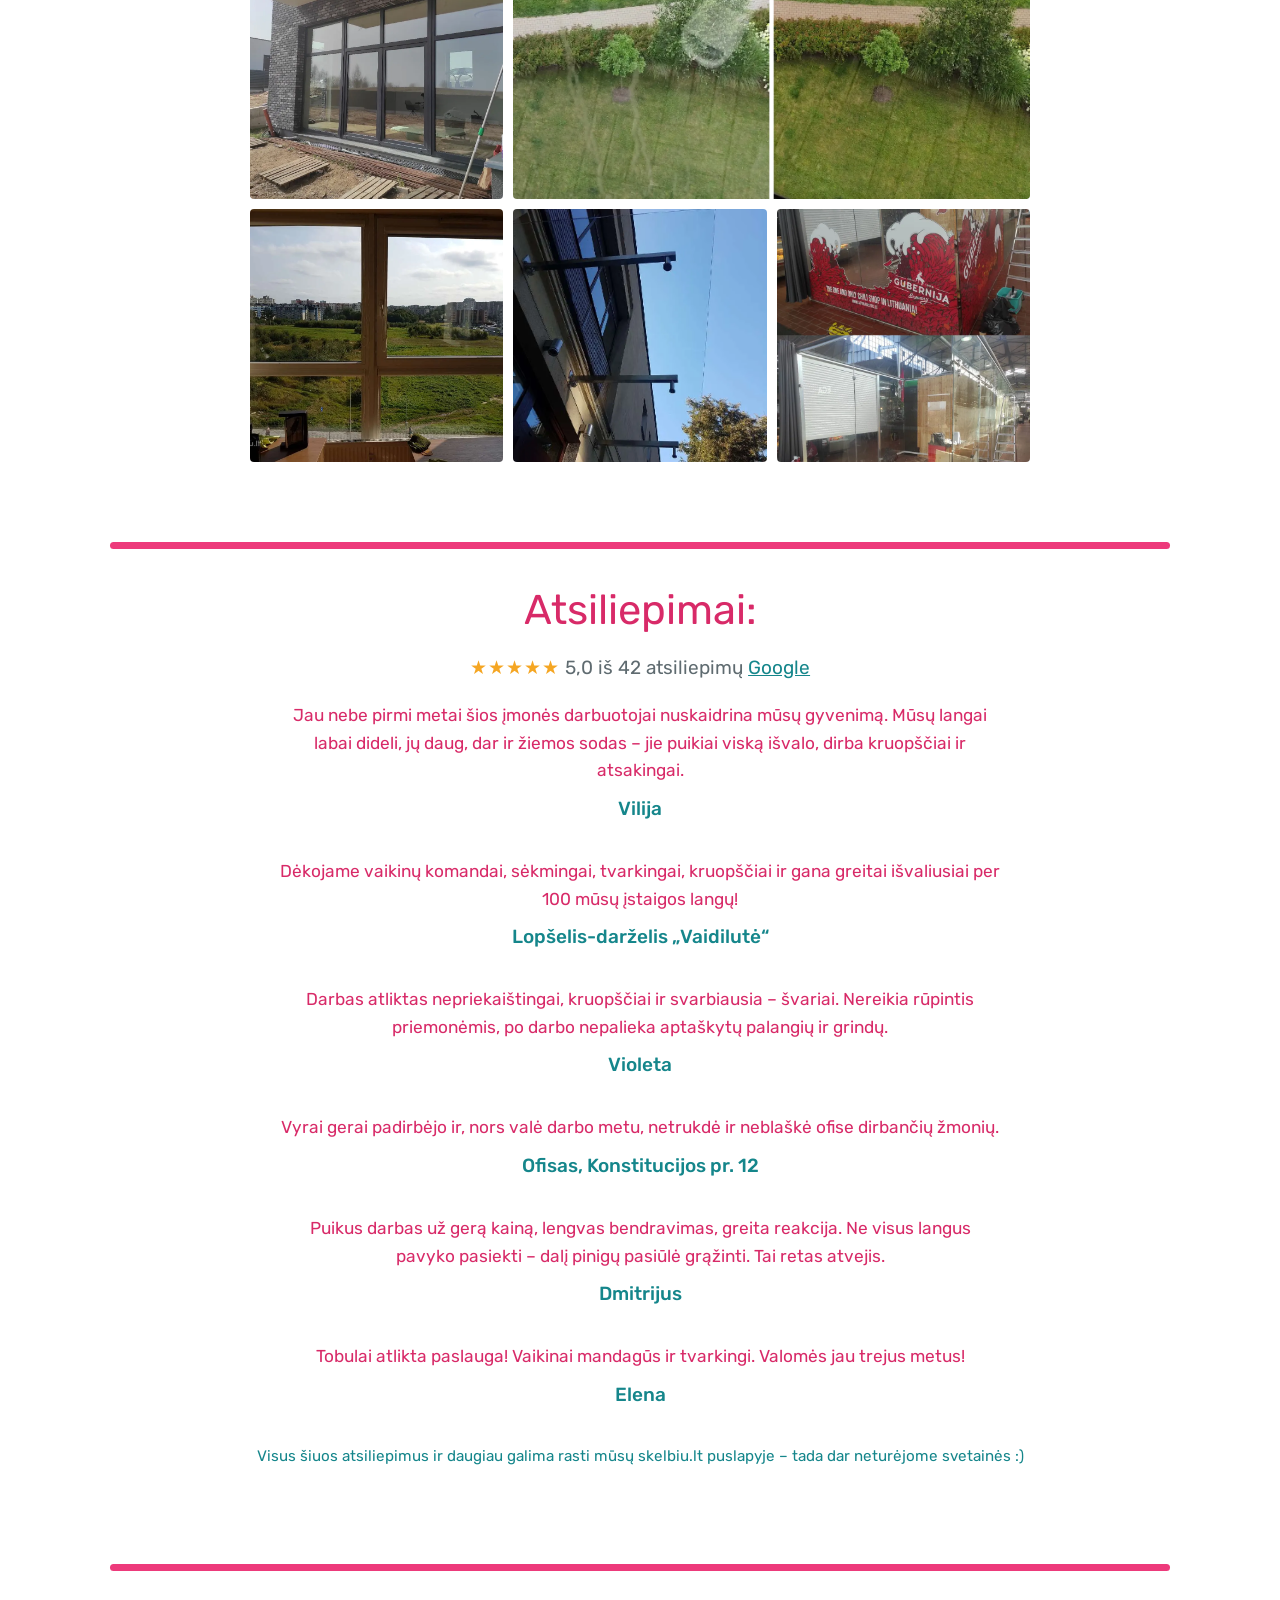
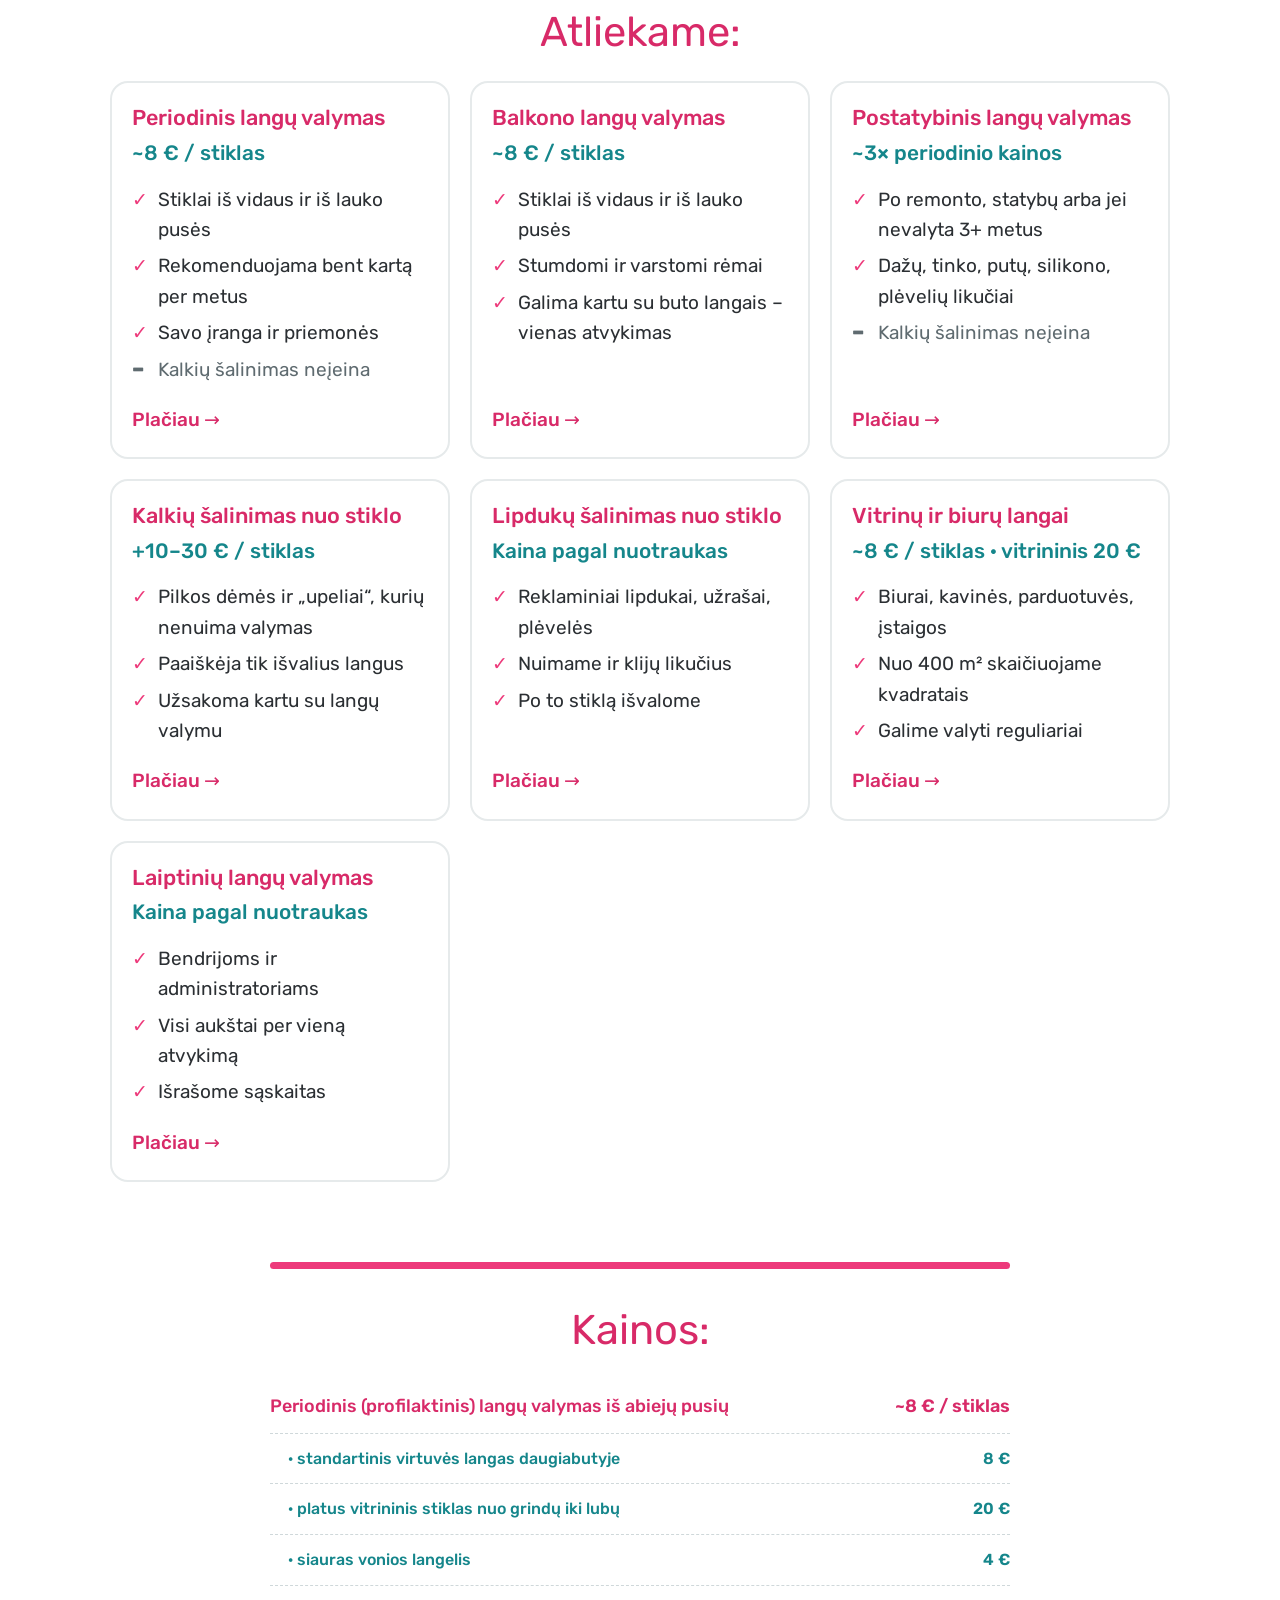
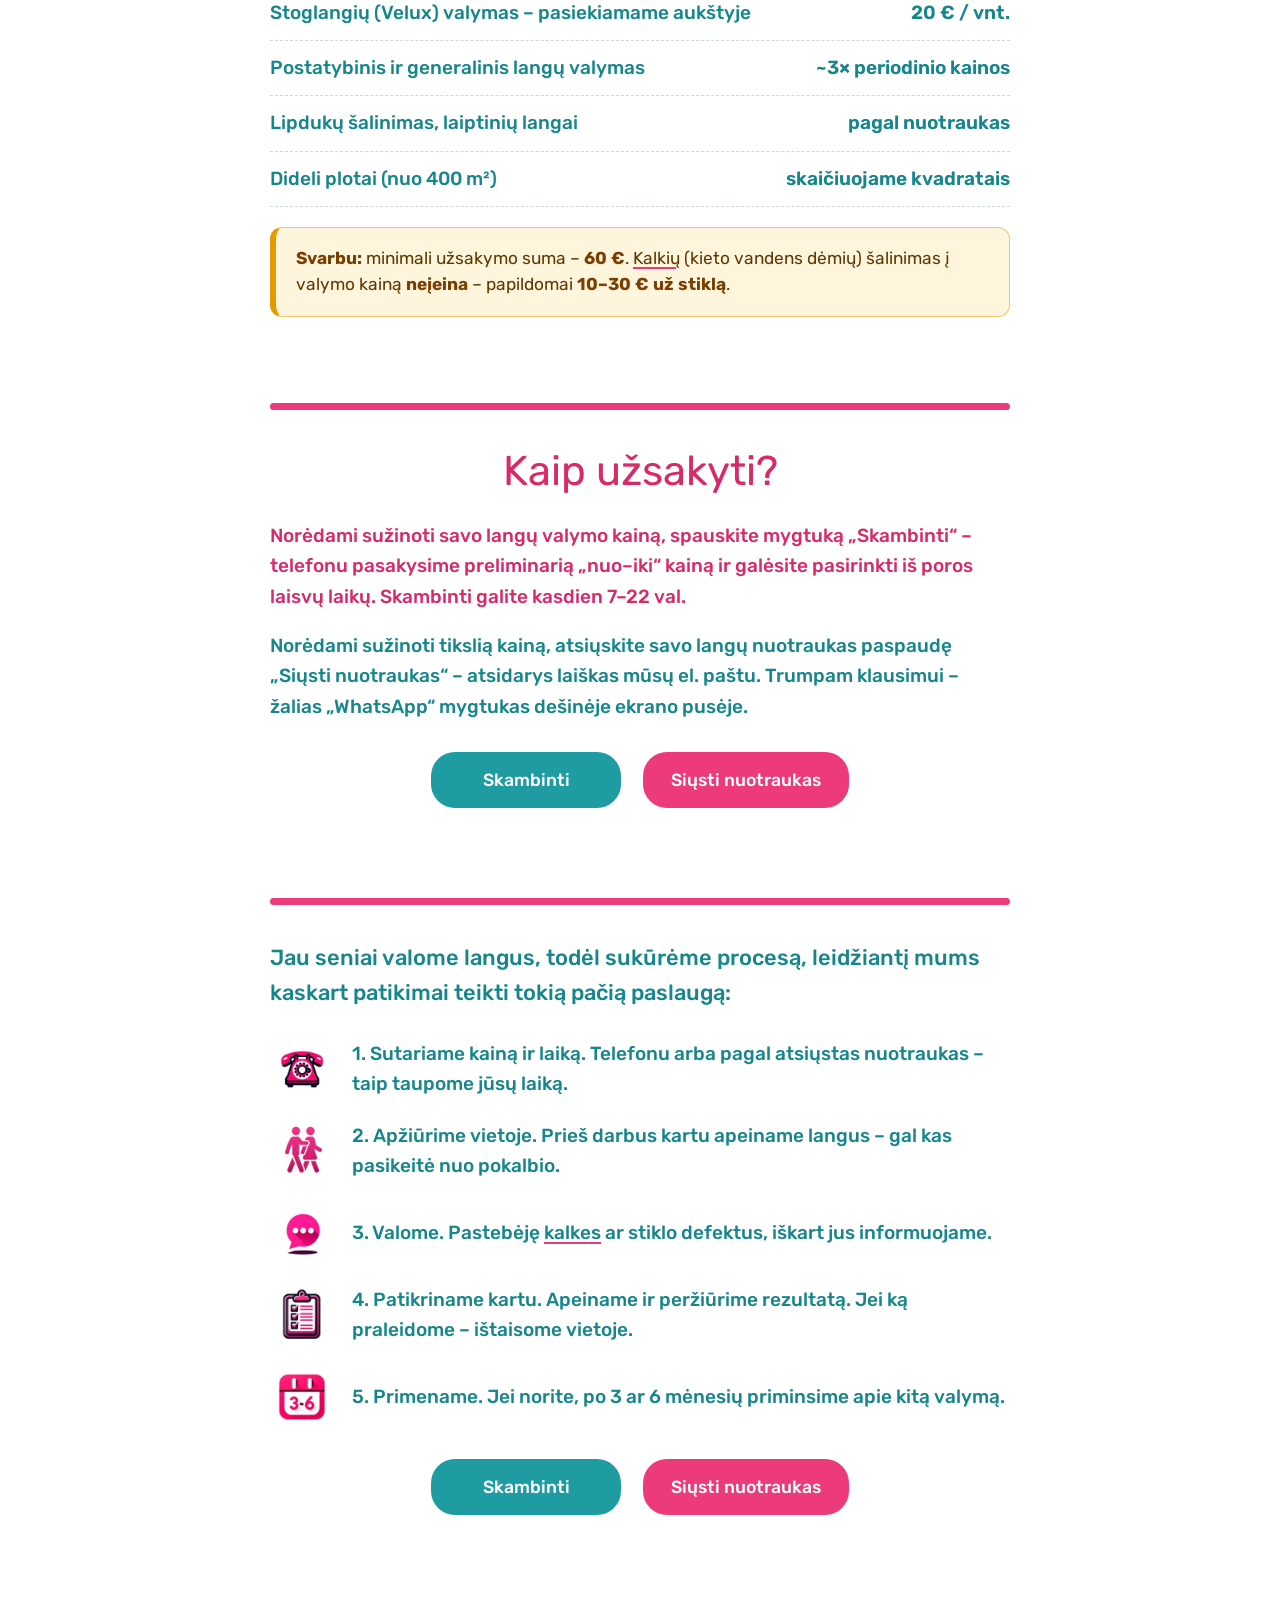
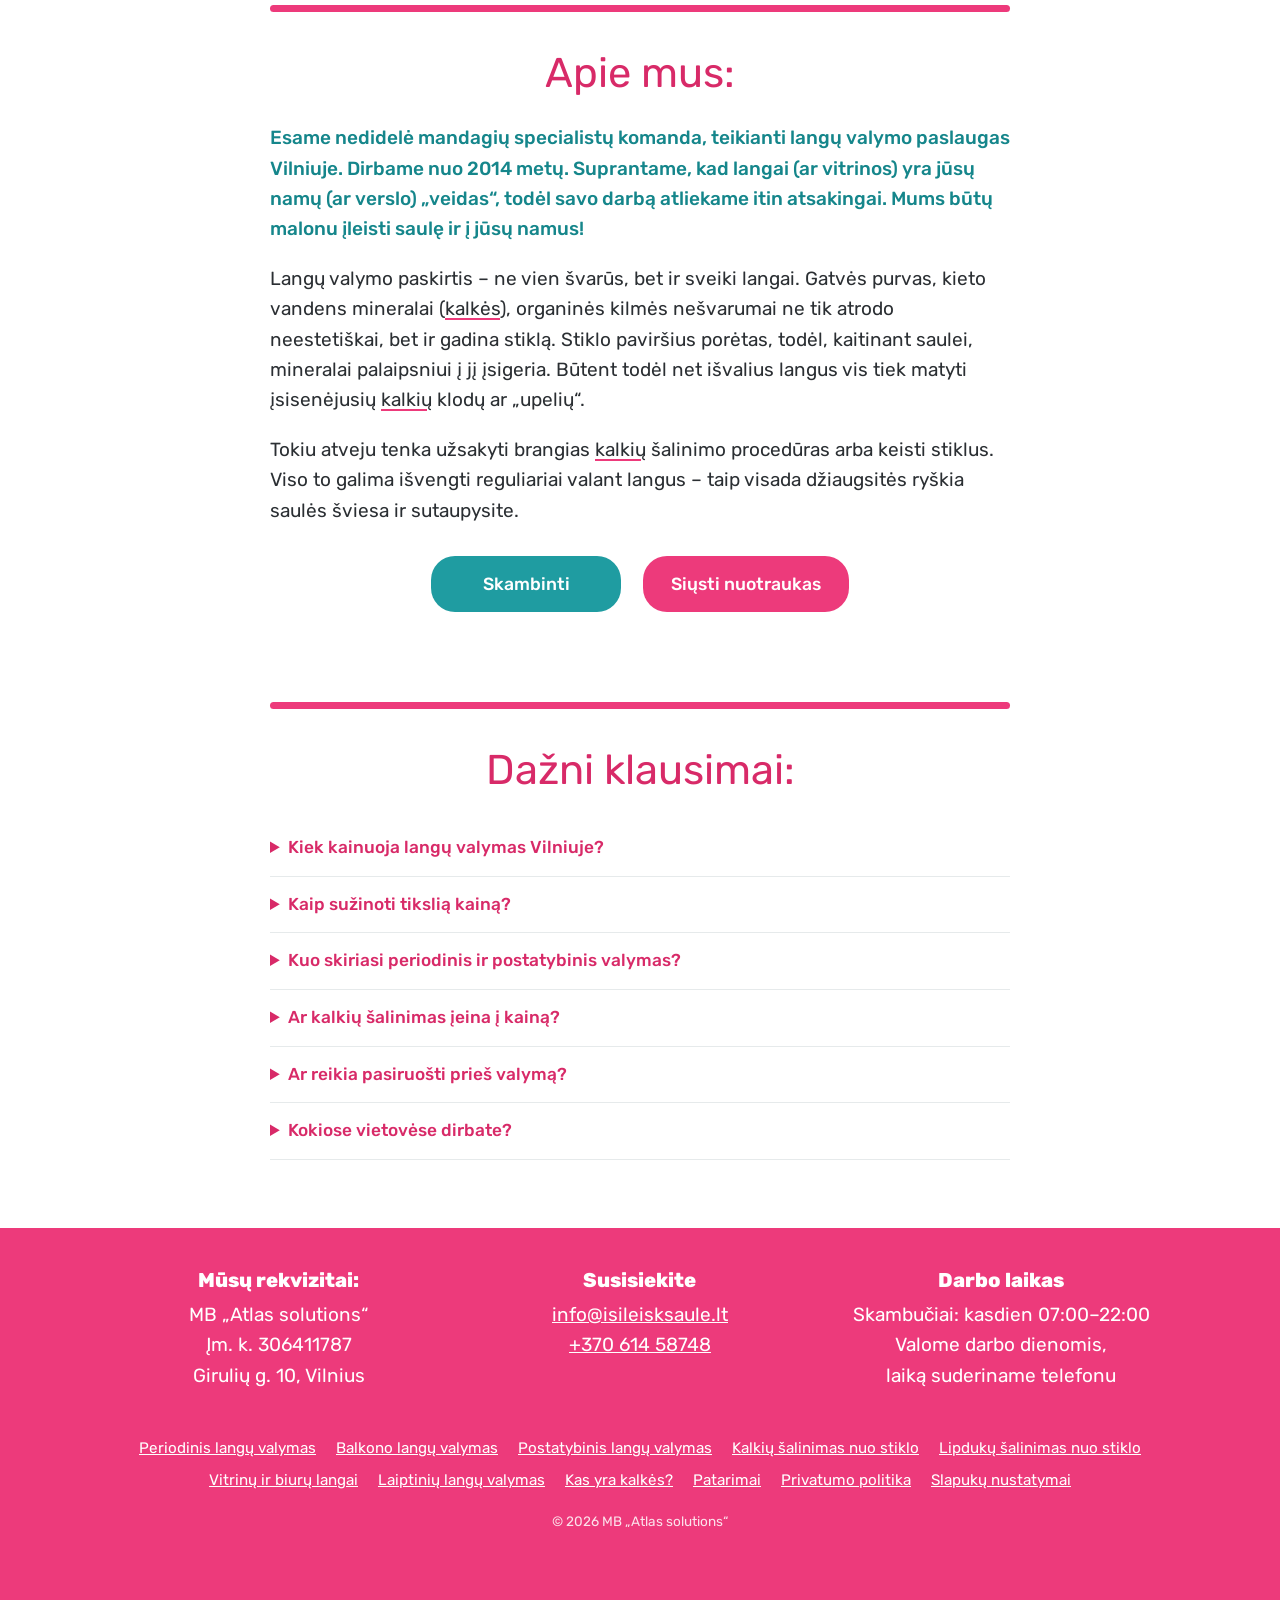
==== commit 48dcd3f1: "Add Velux roof-window price, move limescale collage down the gallery, full-screen photo viewer - Pri" ====
--- a/index.html
+++ b/index.html
@@ -16,7 +16,7 @@
 <meta name="theme-color" content="#ed3a7b">
 <link rel="icon" href="/img/favicon.png" type="image/png">
 <link rel="preload" href="/assets/fonts/rubik-latin-wght-normal.woff2" as="font" type="font/woff2" crossorigin>
-<link rel="stylesheet" href="/assets/site.css?v=e424fd7a">
+<link rel="stylesheet" href="/assets/site.css?v=3e79ff1b">
 <script>
 window.dataLayer=window.dataLayer||[];function gtag(){dataLayer.push(arguments);}
 gtag('consent','default',{analytics_storage:'denied',ad_storage:'denied',ad_user_data:'denied',ad_personalization:'denied',wait_for_update:500});
@@ -44,7 +44,7 @@
 
 <section class="s-works" id="darbai"><div class="wrap">
 <h2>Darbų pavyzdžiai:</h2>
-<div class="gallery"><img src="/img/g-kalkiu-salinimas-pries-ir-po.webp" alt="Kalkių šalinimas nuo stiklinių turėklų: prieš ir po" width="1210" height="600" loading="lazy" decoding="async" class="wide"><img src="/img/biuro-langu-valymas-vilniuje.webp" alt="Biuro langai po valymo" width="1200" height="900" loading="lazy" decoding="async"><img src="/img/privataus-namo-stiklo-fasadas.webp" alt="Privataus namo stiklinis fasadas" width="1200" height="902" loading="lazy" decoding="async"><img src="/img/g-balkono-stiklai-pries-ir-po.webp" alt="Postatybinis balkono stiklų valymas: prieš ir po" width="1210" height="600" loading="lazy" decoding="async" class="wide"><img src="/img/kavines-stiklines-sienos-senamiestyje.webp" alt="Kavinės stiklinės sienos senamiestyje" width="675" height="900" loading="lazy" decoding="async"><img src="/img/senamiescio-terasos-stiklai.webp" alt="Terasos stiklai senamiestyje" width="1200" height="900" loading="lazy" decoding="async"><img src="/img/balkono-langu-valymas-daugiabutyje.webp" alt="Balkono langai daugiabutyje" width="898" height="1200" loading="lazy" decoding="async"><img src="/img/postatybinis-terasos-langu-valymas.webp" alt="Postatybinis terasos langų valymas" width="1200" height="898" loading="lazy" decoding="async"><img src="/img/g-langu-valymas-pries-ir-po.webp" alt="Langų valymas: prieš ir po" width="1210" height="600" loading="lazy" decoding="async" class="wide"><img src="/img/svarus-buto-langai.webp" alt="Buto langai po valymo" width="1200" height="900" loading="lazy" decoding="async"><img src="/img/stiklinio-stogelio-valymas.webp" alt="Stiklinio stogelio valymas" width="675" height="900" loading="lazy" decoding="async"><img src="/img/lipduku-salinimas-pries-ir-po.webp" alt="Lipdukų šalinimas: prieš ir po" width="800" height="1200" loading="lazy" decoding="async"></div>
+<div class="gallery"><a href="/img/g-langu-valymas-pries-ir-po.webp" class="g-item wide" data-lb aria-label="Padidinti: Langų valymas: prieš ir po"><img src="/img/g-langu-valymas-pries-ir-po.webp" alt="Langų valymas: prieš ir po" width="1210" height="600" loading="lazy" decoding="async"></a><a href="/img/biuro-langu-valymas-vilniuje.webp" class="g-item" data-lb aria-label="Padidinti: Biuro langai po valymo"><img src="/img/biuro-langu-valymas-vilniuje.webp" alt="Biuro langai po valymo" width="1200" height="900" loading="lazy" decoding="async"></a><a href="/img/privataus-namo-stiklo-fasadas.webp" class="g-item" data-lb aria-label="Padidinti: Privataus namo stiklinis fasadas"><img src="/img/privataus-namo-stiklo-fasadas.webp" alt="Privataus namo stiklinis fasadas" width="1200" height="902" loading="lazy" decoding="async"></a><a href="/img/g-balkono-stiklai-pries-ir-po.webp" class="g-item wide" data-lb aria-label="Padidinti: Postatybinis balkono stiklų valymas: prieš ir po"><img src="/img/g-balkono-stiklai-pries-ir-po.webp" alt="Postatybinis balkono stiklų valymas: prieš ir po" width="1210" height="600" loading="lazy" decoding="async"></a><a href="/img/kavines-stiklines-sienos-senamiestyje.webp" class="g-item" data-lb aria-label="Padidinti: Kavinės stiklinės sienos senamiestyje"><img src="/img/kavines-stiklines-sienos-senamiestyje.webp" alt="Kavinės stiklinės sienos senamiestyje" width="675" height="900" loading="lazy" decoding="async"></a><a href="/img/senamiescio-terasos-stiklai.webp" class="g-item" data-lb aria-label="Padidinti: Terasos stiklai senamiestyje"><img src="/img/senamiescio-terasos-stiklai.webp" alt="Terasos stiklai senamiestyje" width="1200" height="900" loading="lazy" decoding="async"></a><a href="/img/balkono-langu-valymas-daugiabutyje.webp" class="g-item" data-lb aria-label="Padidinti: Balkono langai daugiabutyje"><img src="/img/balkono-langu-valymas-daugiabutyje.webp" alt="Balkono langai daugiabutyje" width="898" height="1200" loading="lazy" decoding="async"></a><a href="/img/postatybinis-terasos-langu-valymas.webp" class="g-item" data-lb aria-label="Padidinti: Postatybinis terasos langų valymas"><img src="/img/postatybinis-terasos-langu-valymas.webp" alt="Postatybinis terasos langų valymas" width="1200" height="898" loading="lazy" decoding="async"></a><a href="/img/g-kalkiu-salinimas-pries-ir-po.webp" class="g-item wide" data-lb aria-label="Padidinti: Kalkių šalinimas nuo stiklinių turėklų: prieš ir po"><img src="/img/g-kalkiu-salinimas-pries-ir-po.webp" alt="Kalkių šalinimas nuo stiklinių turėklų: prieš ir po" width="1210" height="600" loading="lazy" decoding="async"></a><a href="/img/svarus-buto-langai.webp" class="g-item" data-lb aria-label="Padidinti: Buto langai po valymo"><img src="/img/svarus-buto-langai.webp" alt="Buto langai po valymo" width="1200" height="900" loading="lazy" decoding="async"></a><a href="/img/stiklinio-stogelio-valymas.webp" class="g-item" data-lb aria-label="Padidinti: Stiklinio stogelio valymas"><img src="/img/stiklinio-stogelio-valymas.webp" alt="Stiklinio stogelio valymas" width="675" height="900" loading="lazy" decoding="async"></a><a href="/img/lipduku-salinimas-pries-ir-po.webp" class="g-item" data-lb aria-label="Padidinti: Lipdukų šalinimas: prieš ir po"><img src="/img/lipduku-salinimas-pries-ir-po.webp" alt="Lipdukų šalinimas: prieš ir po" width="800" height="1200" loading="lazy" decoding="async"></a></div>
 </div></section>
 
 <section class="s-reviews" id="atsiliepimai"><div class="wrap">
@@ -64,7 +64,7 @@
 <section class="s-prices" id="kainos"><div class="wrap narrow">
 <hr class="divider">
 <h2>Kainos:</h2>
-<ul class="prices"><li class="main"><span>Periodinis (profilaktinis) langų valymas iš abiejų pusių</span><b>~8 € / stiklas</b></li><li class="sub"><span>standartinis virtuvės langas daugiabutyje</span><b>8 €</b></li><li class="sub"><span>platus vitrininis stiklas nuo grindų iki lubų</span><b>20 €</b></li><li class="sub"><span>siauras vonios langelis</span><b>4 €</b></li><li class=""><span>Postatybinis ir generalinis langų valymas</span><b>~3× periodinio kainos</b></li><li class=""><span>Lipdukų šalinimas, laiptinių langai</span><b>pagal nuotraukas</b></li><li class=""><span>Dideli plotai (nuo 400 m²)</span><b>skaičiuojame kvadratais</b></li></ul><div class="notice"><strong>Svarbu:</strong> minimali užsakymo suma – <strong>60 €</strong>. <a class="kalk" href="/kas-yra-kalkes/">Kalkių</a> (kieto vandens dėmių) šalinimas į valymo kainą <strong>neįeina</strong> – papildomai <strong>10–30 € už stiklą</strong>.</div>
+<ul class="prices"><li class="main"><span>Periodinis (profilaktinis) langų valymas iš abiejų pusių</span><b>~8 € / stiklas</b></li><li class="sub"><span>standartinis virtuvės langas daugiabutyje</span><b>8 €</b></li><li class="sub"><span>platus vitrininis stiklas nuo grindų iki lubų</span><b>20 €</b></li><li class="sub"><span>siauras vonios langelis</span><b>4 €</b></li><li class=""><span>Stoglangių (Velux) valymas – pasiekiamame aukštyje</span><b>20 € / vnt.</b></li><li class=""><span>Postatybinis ir generalinis langų valymas</span><b>~3× periodinio kainos</b></li><li class=""><span>Lipdukų šalinimas, laiptinių langai</span><b>pagal nuotraukas</b></li><li class=""><span>Dideli plotai (nuo 400 m²)</span><b>skaičiuojame kvadratais</b></li></ul><div class="notice"><strong>Svarbu:</strong> minimali užsakymo suma – <strong>60 €</strong>. <a class="kalk" href="/kas-yra-kalkes/">Kalkių</a> (kieto vandens dėmių) šalinimas į valymo kainą <strong>neįeina</strong> – papildomai <strong>10–30 € už stiklą</strong>.</div>
 </div></section>
 
 <section class="s-order" id="uzsakymas"><div class="wrap narrow">
@@ -113,6 +113,6 @@
 <p>Naudojame analitinius ir reklamos slapukus, kad matytume, kaip lankytojai randa mūsų svetainę, ir tobulintume reklamą. Jūs renkatės. <a href="/privatumo-politika/">Daugiau</a></p>
 <div class="cbtns"><button class="btn btn-photo" data-consent="all">Sutinku</button><button class="btn btn-ghost" data-consent="necessary">Tik būtini</button></div>
 </div>
-<script src="/assets/site.js?v=e424fd7a" defer></script>
+<script src="/assets/site.js?v=3e79ff1b" defer></script>
 </body>
 </html>
--- a/assets/site.css
+++ b/assets/site.css
@@ -86,9 +86,27 @@
 
 /* sections */
 .gallery{display:grid;grid-template-columns:repeat(3,1fr);gap:10px;max-width:780px;margin:0 auto}
-.gallery img{aspect-ratio:1/1;object-fit:cover;width:100%;border-radius:4px}
-.gallery img.wide{grid-column:span 2;aspect-ratio:auto;height:100%}
+.gallery .g-item{display:block;border-radius:4px;overflow:hidden;cursor:zoom-in}
+.gallery .g-item.wide{grid-column:span 2}
+.gallery img{aspect-ratio:1/1;object-fit:cover;width:100%;height:100%;display:block;transition:transform .2s}
+.gallery .wide img{aspect-ratio:auto}
+.gallery .g-item:hover img{transform:scale(1.03)}
+.gallery .g-item:focus-visible{outline:3px solid var(--pink);outline-offset:2px}
 @media (max-width:760px){.gallery{gap:5px}}
+
+/* full-screen image viewer (site.js) */
+.lb{position:fixed;inset:0;z-index:1000;background:rgba(10,14,16,.94);display:none;flex-direction:column;align-items:center;justify-content:center;padding:56px 12px 20px;touch-action:pan-y}
+.lb.open{display:flex}
+.lb img{max-width:100%;max-height:calc(100vh - 150px);object-fit:contain;border-radius:4px;user-select:none}
+.lb p{color:#fff;font-size:1.1rem;text-align:center;margin:14px 0 0;max-width:40em}
+.lb button{position:absolute;width:52px;height:52px;border-radius:50%;border:0;background:rgba(255,255,255,.14);color:#fff;font-size:30px;line-height:52px;cursor:pointer;display:flex;align-items:center;justify-content:center}
+.lb button:hover,.lb button:focus-visible{background:rgba(255,255,255,.3);outline:none}
+.lb .lb-close{top:10px;right:12px}
+.lb .lb-prev{left:12px;top:50%;margin-top:-26px}
+.lb .lb-next{right:12px;top:50%;margin-top:-26px}
+@media (max-width:760px){.lb .lb-prev,.lb .lb-next{top:auto;bottom:14px;margin:0}.lb{padding-bottom:80px}.lb img{max-height:calc(100vh - 190px)}}
+body.lb-lock{overflow:hidden}
+body.lb-lock .fab{display:none}
 
 .stars{color:#f5a623;letter-spacing:1px}
 .stars-line{text-align:center;color:var(--muted);margin-top:-.4em}
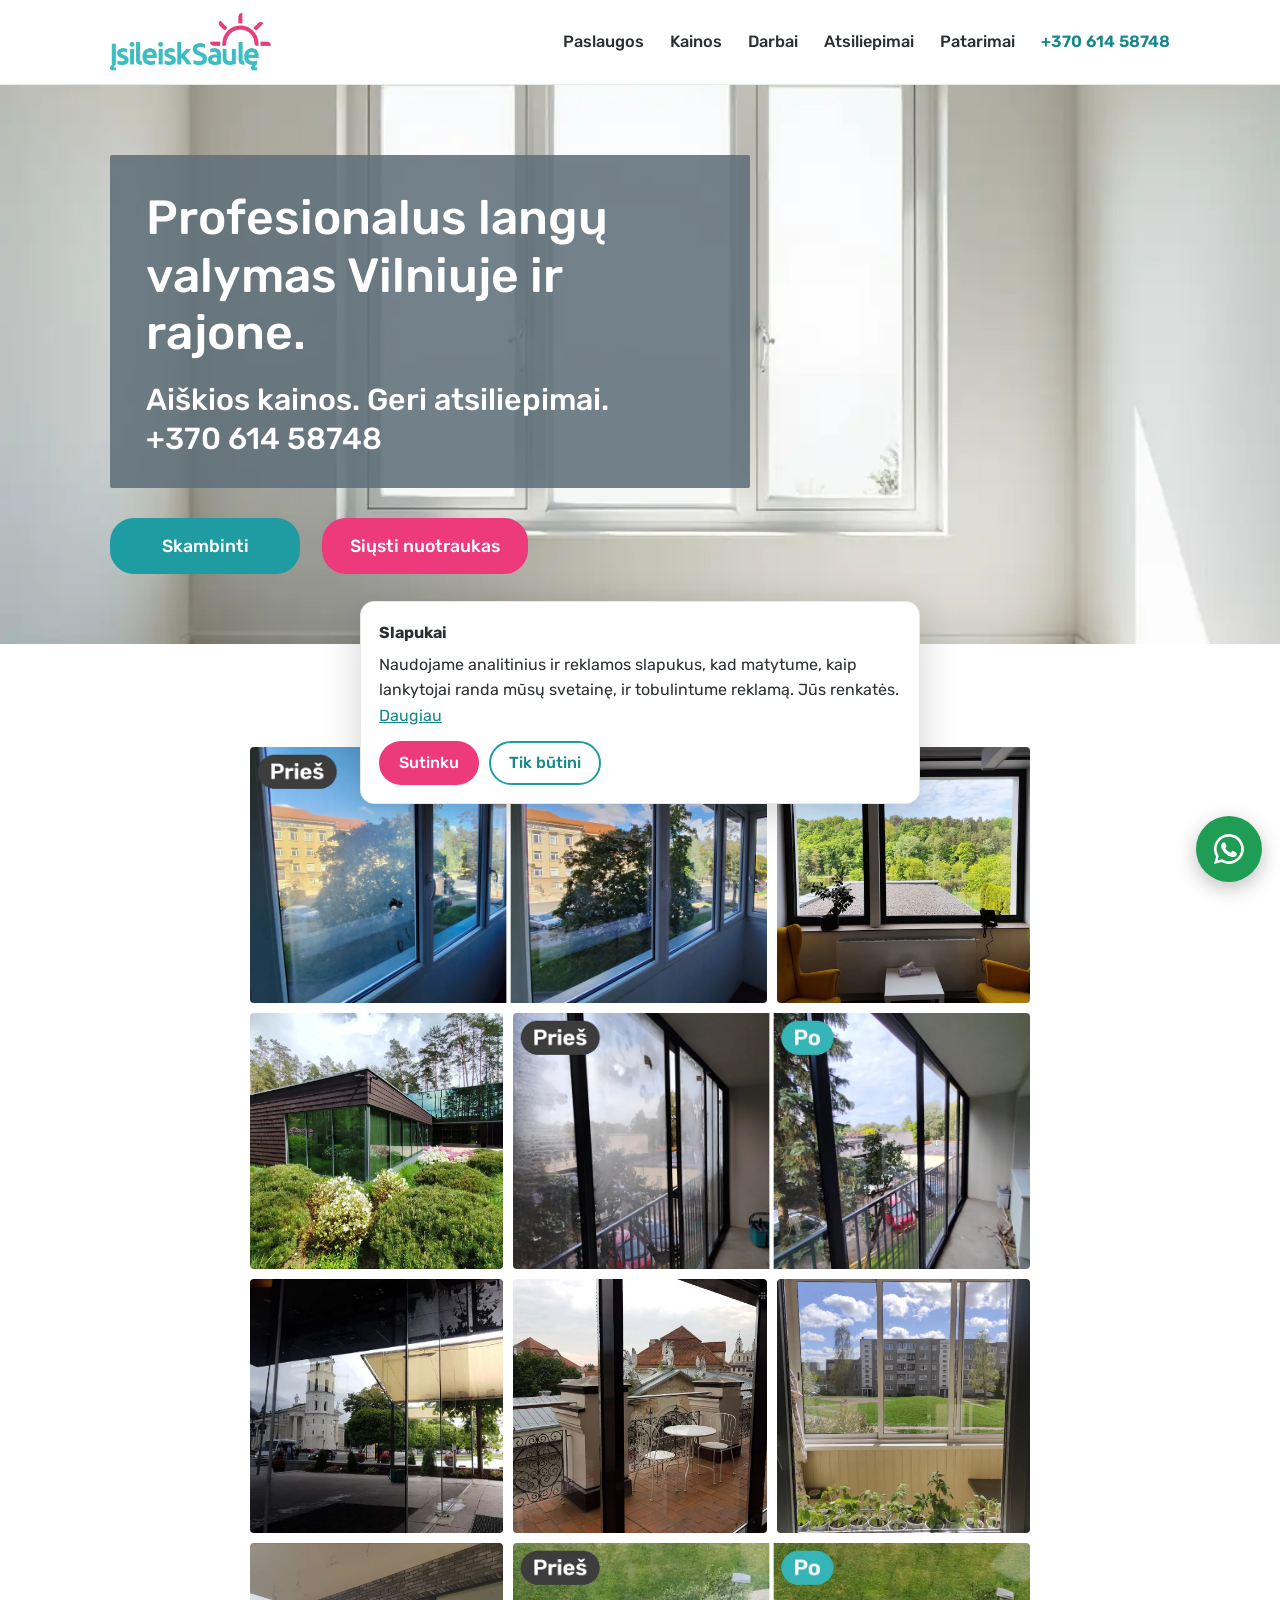
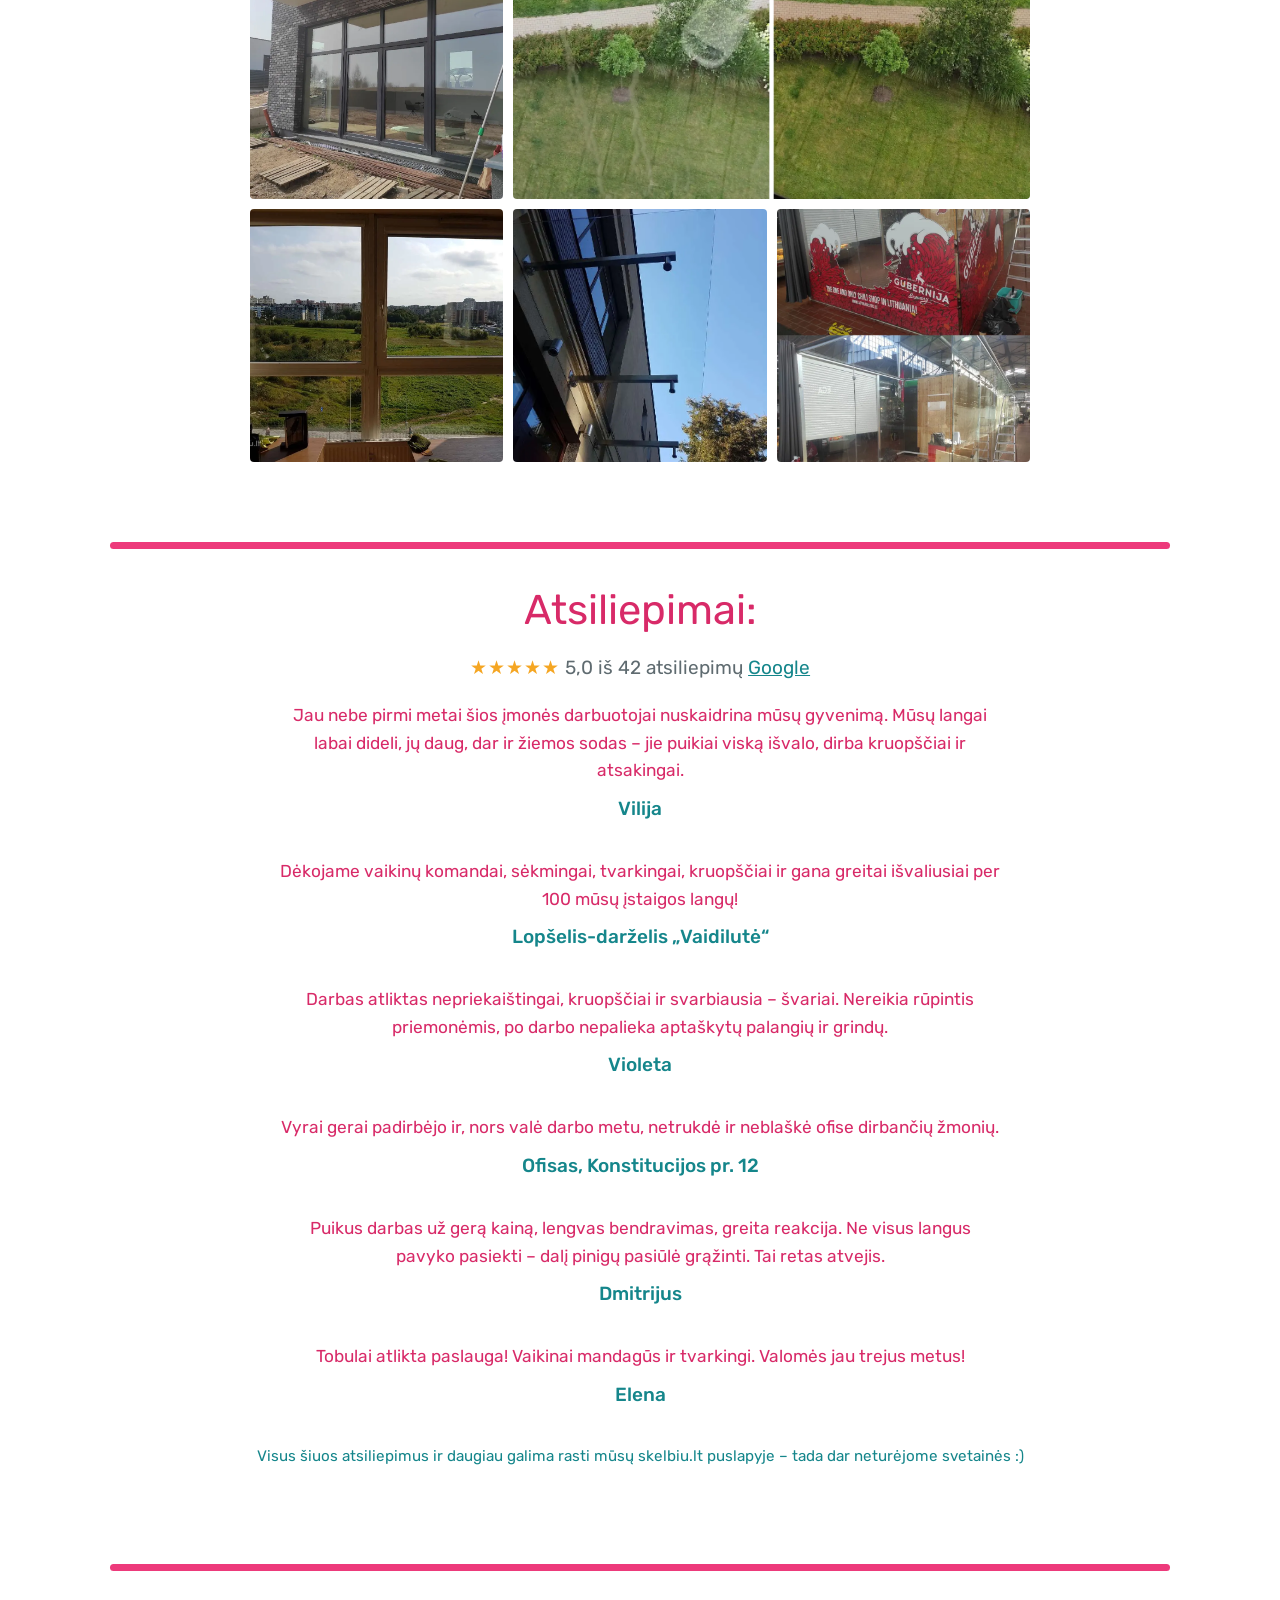
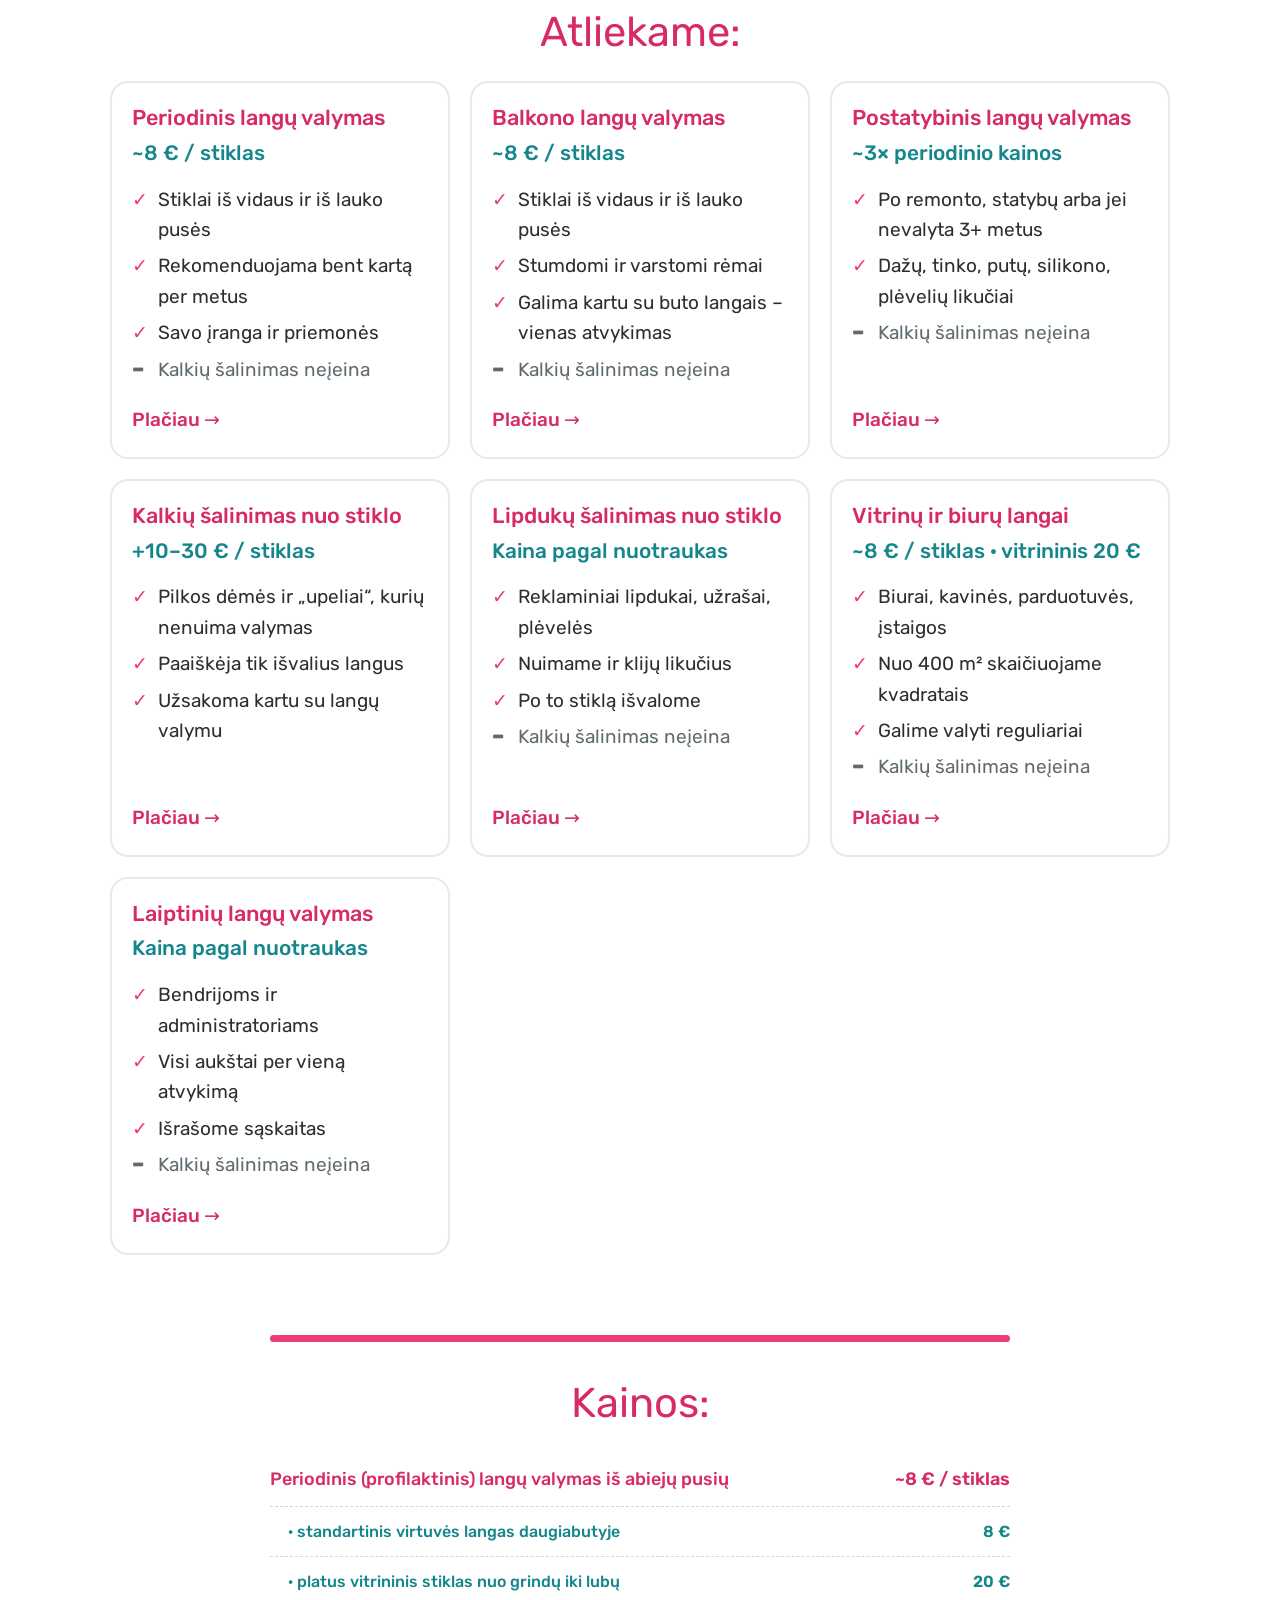
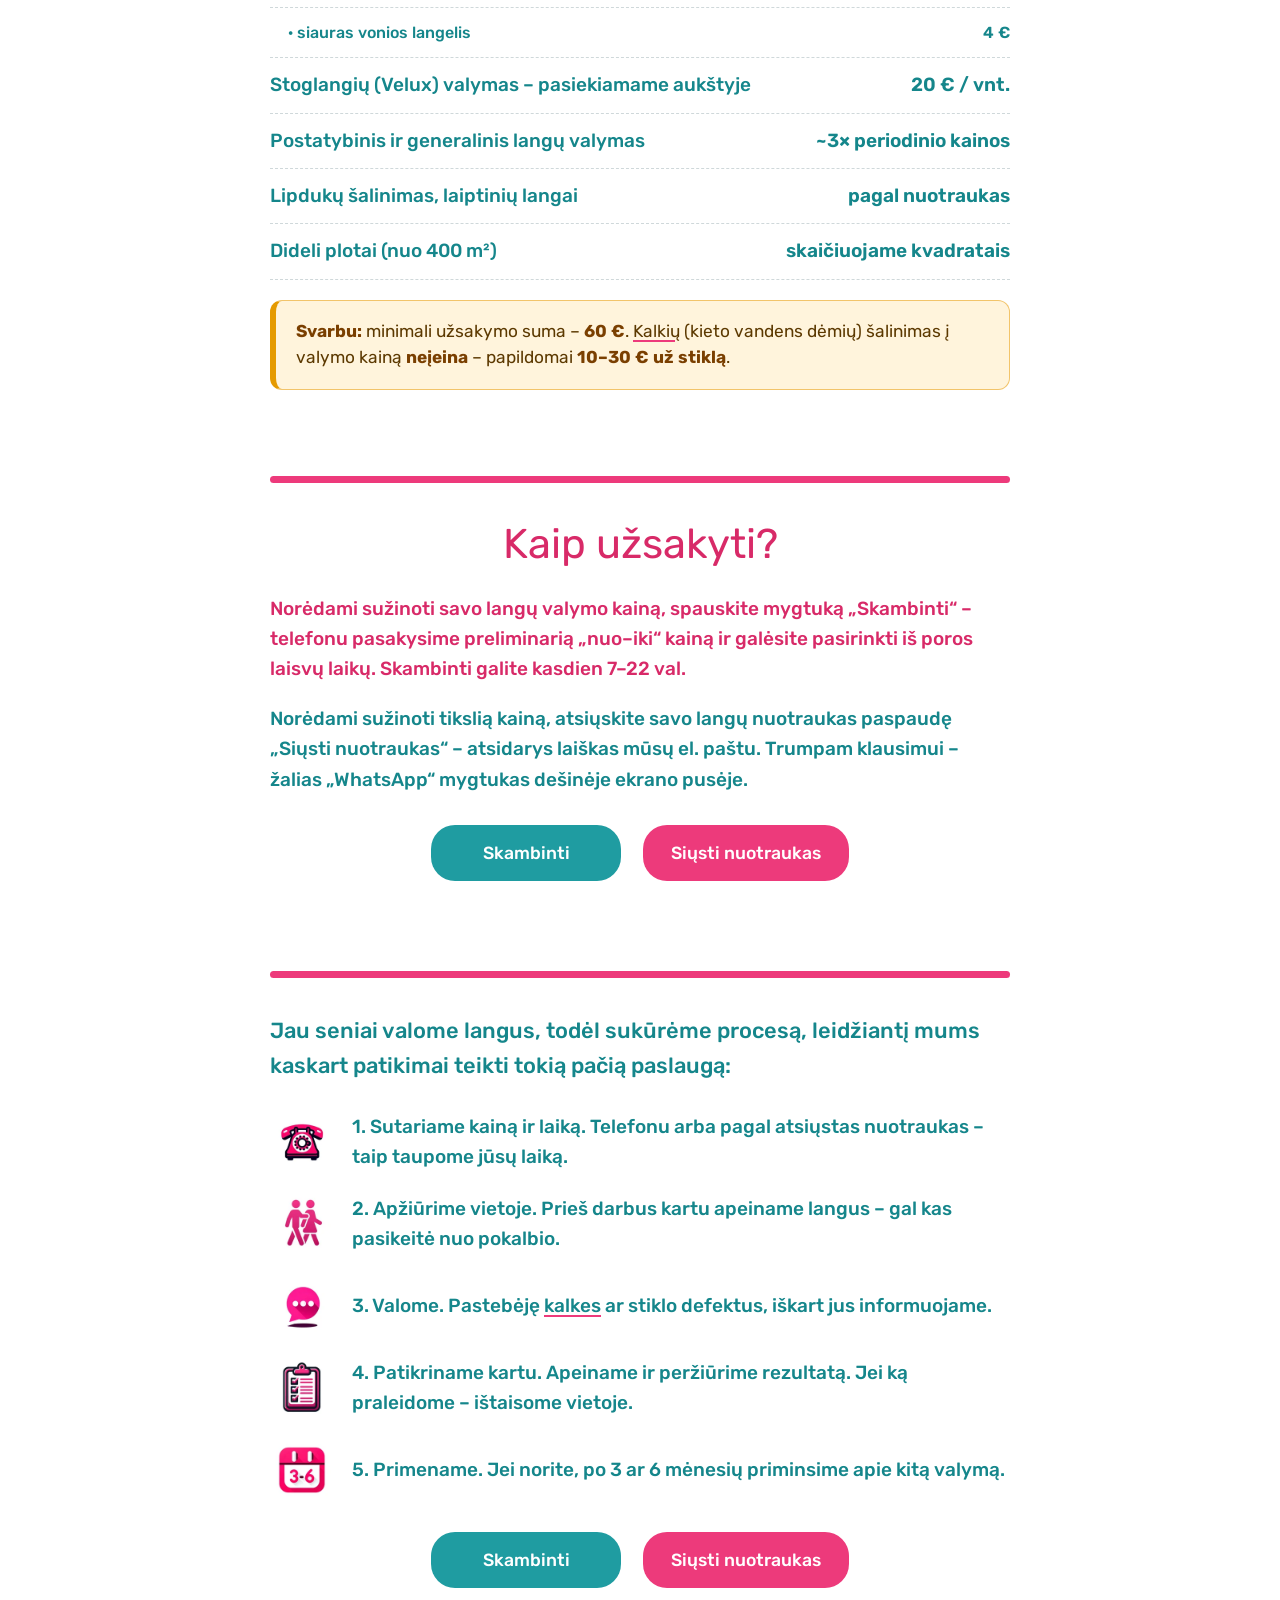
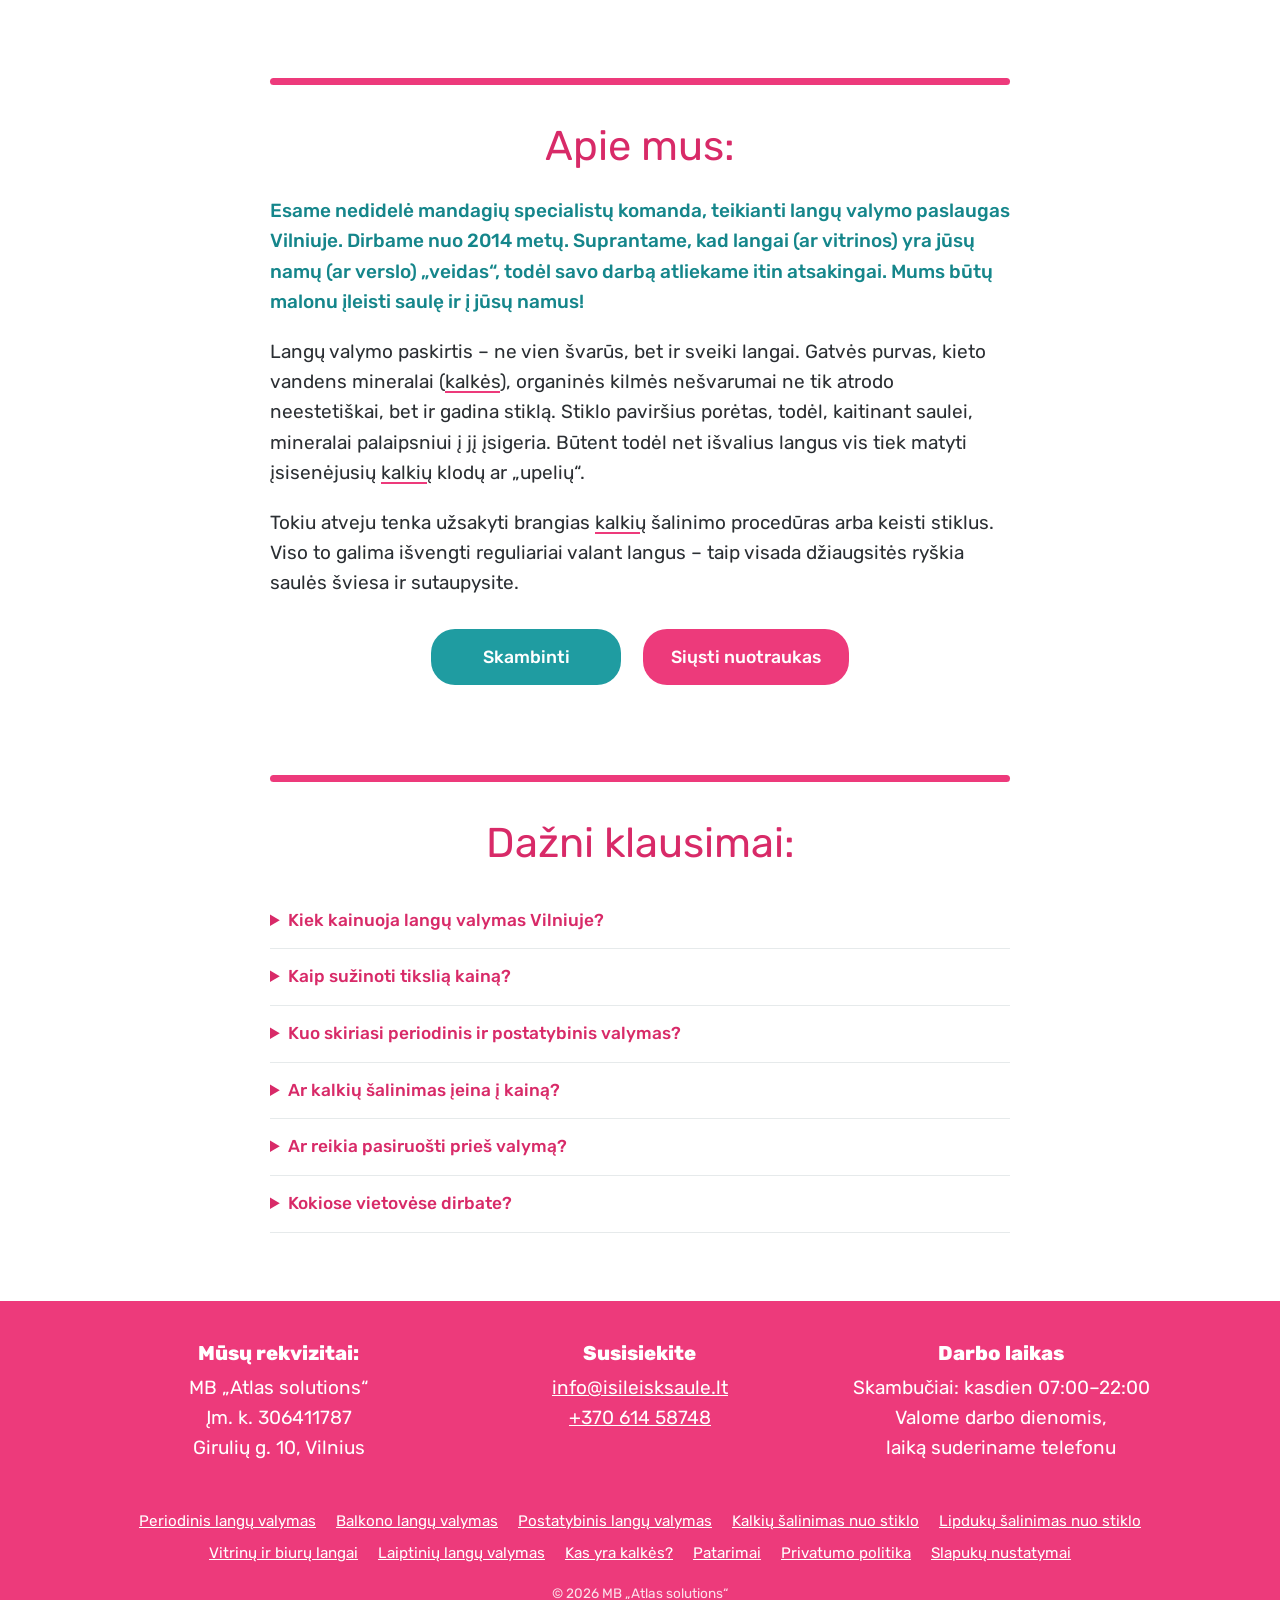
==== commit 868ad63f: "Show 'Kalkių šalinimas neįeina' on every cleaning service card Balcony, shop/office, stairwell and s" ====
--- a/index.html
+++ b/index.html
@@ -58,7 +58,7 @@
 <section class="s-services" id="paslaugos"><div class="wrap">
 <hr class="divider">
 <h2>Atliekame:</h2>
-<div class="svcs"><a class="svc" href="/periodinis-langu-valymas/"><h3>Periodinis langų valymas</h3><p class="svc-price">~8 € / stiklas</p><ul class="facts"><li>Stiklai iš vidaus ir iš lauko pusės</li><li>Rekomenduojama bent kartą per metus</li><li>Savo įranga ir priemonės</li><li class="no">Kalkių šalinimas neįeina</li></ul><span class="more">Plačiau →</span></a><a class="svc" href="/balkono-langu-valymas/"><h3>Balkono langų valymas</h3><p class="svc-price">~8 € / stiklas</p><ul class="facts"><li>Stiklai iš vidaus ir iš lauko pusės</li><li>Stumdomi ir varstomi rėmai</li><li>Galima kartu su buto langais – vienas atvykimas</li></ul><span class="more">Plačiau →</span></a><a class="svc" href="/postatybinis-langu-valymas/"><h3>Postatybinis langų valymas</h3><p class="svc-price">~3× periodinio kainos</p><ul class="facts"><li>Po remonto, statybų arba jei nevalyta 3+ metus</li><li>Dažų, tinko, putų, silikono, plėvelių likučiai</li><li class="no">Kalkių šalinimas neįeina</li></ul><span class="more">Plačiau →</span></a><a class="svc" href="/kalkiu-salinimas-nuo-stiklo/"><h3>Kalkių šalinimas nuo stiklo</h3><p class="svc-price">+10–30 € / stiklas</p><ul class="facts"><li>Pilkos dėmės ir „upeliai“, kurių nenuima valymas</li><li>Paaiškėja tik išvalius langus</li><li>Užsakoma kartu su langų valymu</li></ul><span class="more">Plačiau →</span></a><a class="svc" href="/lipduku-salinimas-nuo-stiklo/"><h3>Lipdukų šalinimas nuo stiklo</h3><p class="svc-price">Kaina pagal nuotraukas</p><ul class="facts"><li>Reklaminiai lipdukai, užrašai, plėvelės</li><li>Nuimame ir klijų likučius</li><li>Po to stiklą išvalome</li></ul><span class="more">Plačiau →</span></a><a class="svc" href="/vitrinu-ir-biuro-langu-valymas/"><h3>Vitrinų ir biurų langai</h3><p class="svc-price">~8 € / stiklas · vitrininis 20 €</p><ul class="facts"><li>Biurai, kavinės, parduotuvės, įstaigos</li><li>Nuo 400 m² skaičiuojame kvadratais</li><li>Galime valyti reguliariai</li></ul><span class="more">Plačiau →</span></a><a class="svc" href="/laiptiniu-langu-valymas/"><h3>Laiptinių langų valymas</h3><p class="svc-price">Kaina pagal nuotraukas</p><ul class="facts"><li>Bendrijoms ir administratoriams</li><li>Visi aukštai per vieną atvykimą</li><li>Išrašome sąskaitas</li></ul><span class="more">Plačiau →</span></a></div>
+<div class="svcs"><a class="svc" href="/periodinis-langu-valymas/"><h3>Periodinis langų valymas</h3><p class="svc-price">~8 € / stiklas</p><ul class="facts"><li>Stiklai iš vidaus ir iš lauko pusės</li><li>Rekomenduojama bent kartą per metus</li><li>Savo įranga ir priemonės</li><li class="no">Kalkių šalinimas neįeina</li></ul><span class="more">Plačiau →</span></a><a class="svc" href="/balkono-langu-valymas/"><h3>Balkono langų valymas</h3><p class="svc-price">~8 € / stiklas</p><ul class="facts"><li>Stiklai iš vidaus ir iš lauko pusės</li><li>Stumdomi ir varstomi rėmai</li><li>Galima kartu su buto langais – vienas atvykimas</li><li class="no">Kalkių šalinimas neįeina</li></ul><span class="more">Plačiau →</span></a><a class="svc" href="/postatybinis-langu-valymas/"><h3>Postatybinis langų valymas</h3><p class="svc-price">~3× periodinio kainos</p><ul class="facts"><li>Po remonto, statybų arba jei nevalyta 3+ metus</li><li>Dažų, tinko, putų, silikono, plėvelių likučiai</li><li class="no">Kalkių šalinimas neįeina</li></ul><span class="more">Plačiau →</span></a><a class="svc" href="/kalkiu-salinimas-nuo-stiklo/"><h3>Kalkių šalinimas nuo stiklo</h3><p class="svc-price">+10–30 € / stiklas</p><ul class="facts"><li>Pilkos dėmės ir „upeliai“, kurių nenuima valymas</li><li>Paaiškėja tik išvalius langus</li><li>Užsakoma kartu su langų valymu</li></ul><span class="more">Plačiau →</span></a><a class="svc" href="/lipduku-salinimas-nuo-stiklo/"><h3>Lipdukų šalinimas nuo stiklo</h3><p class="svc-price">Kaina pagal nuotraukas</p><ul class="facts"><li>Reklaminiai lipdukai, užrašai, plėvelės</li><li>Nuimame ir klijų likučius</li><li>Po to stiklą išvalome</li><li class="no">Kalkių šalinimas neįeina</li></ul><span class="more">Plačiau →</span></a><a class="svc" href="/vitrinu-ir-biuro-langu-valymas/"><h3>Vitrinų ir biurų langai</h3><p class="svc-price">~8 € / stiklas · vitrininis 20 €</p><ul class="facts"><li>Biurai, kavinės, parduotuvės, įstaigos</li><li>Nuo 400 m² skaičiuojame kvadratais</li><li>Galime valyti reguliariai</li><li class="no">Kalkių šalinimas neįeina</li></ul><span class="more">Plačiau →</span></a><a class="svc" href="/laiptiniu-langu-valymas/"><h3>Laiptinių langų valymas</h3><p class="svc-price">Kaina pagal nuotraukas</p><ul class="facts"><li>Bendrijoms ir administratoriams</li><li>Visi aukštai per vieną atvykimą</li><li>Išrašome sąskaitas</li><li class="no">Kalkių šalinimas neįeina</li></ul><span class="more">Plačiau →</span></a></div>
 </div></section>
 
 <section class="s-prices" id="kainos"><div class="wrap narrow">
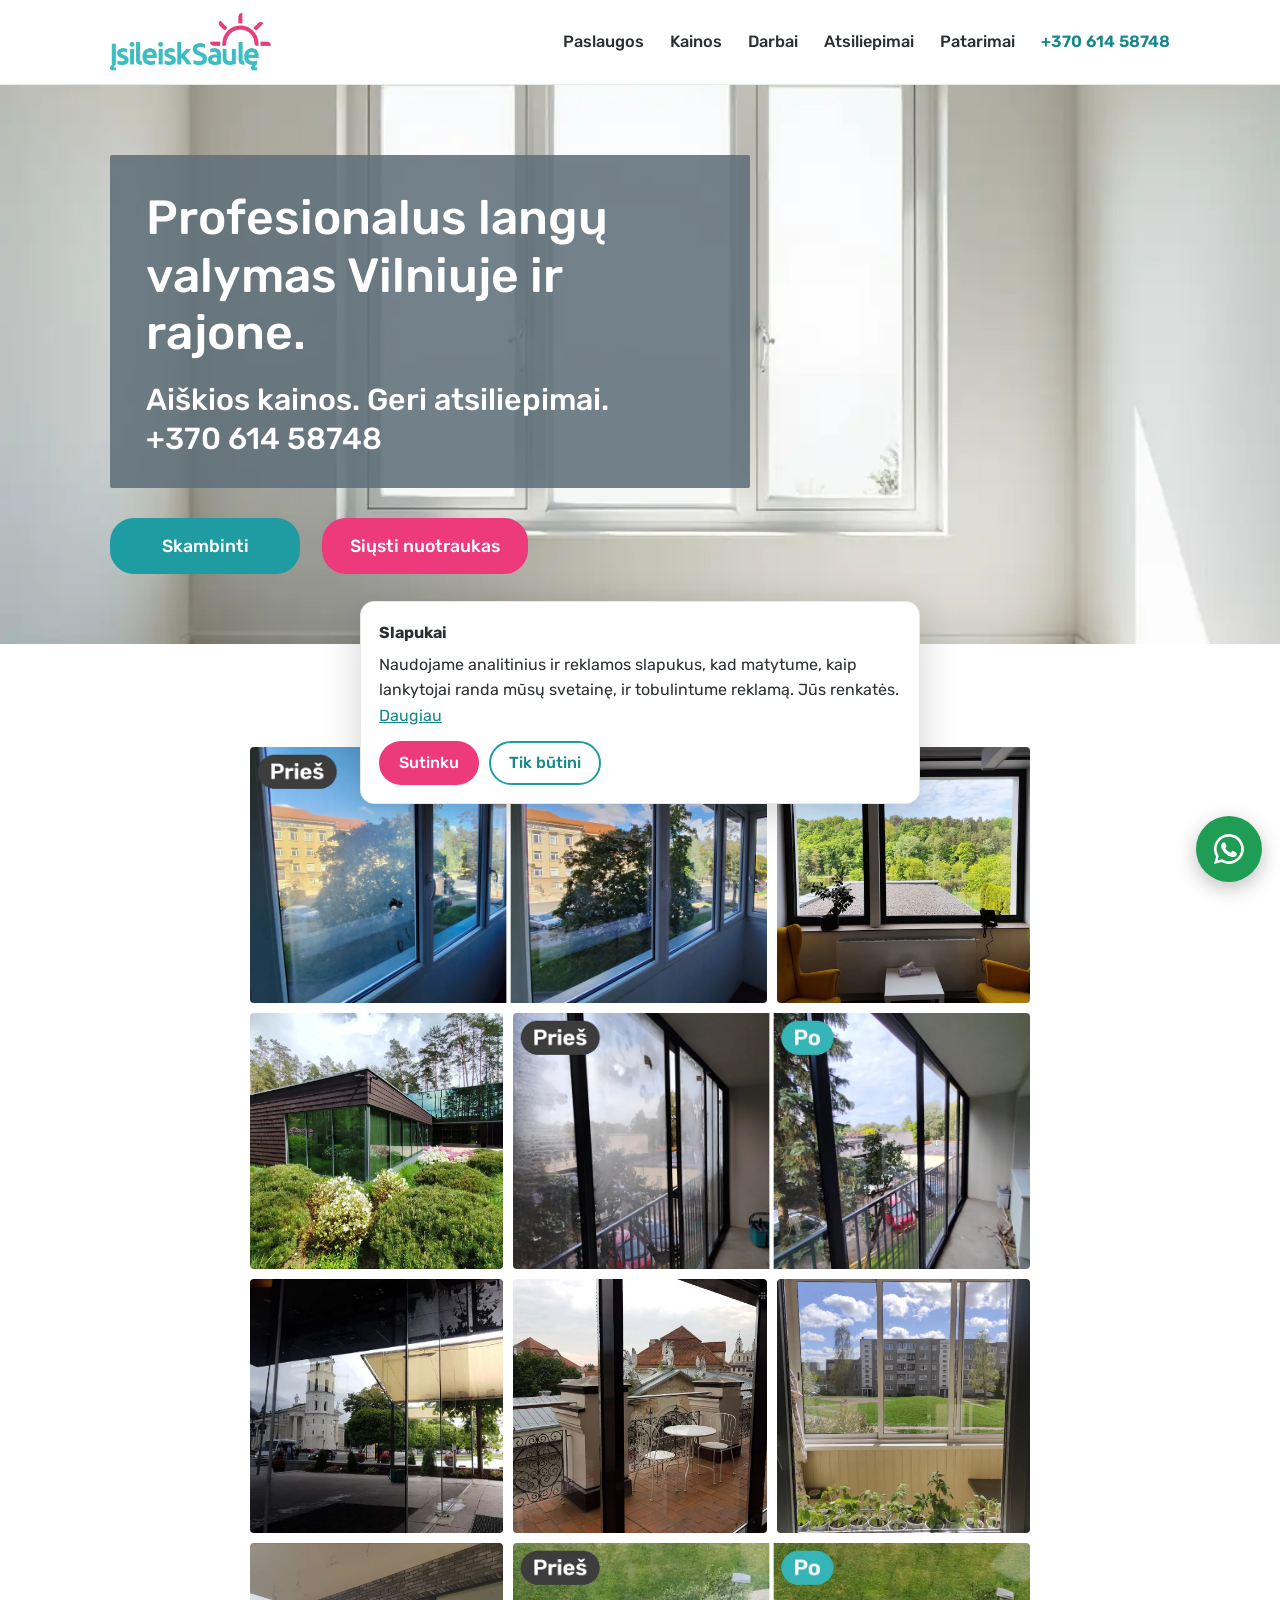
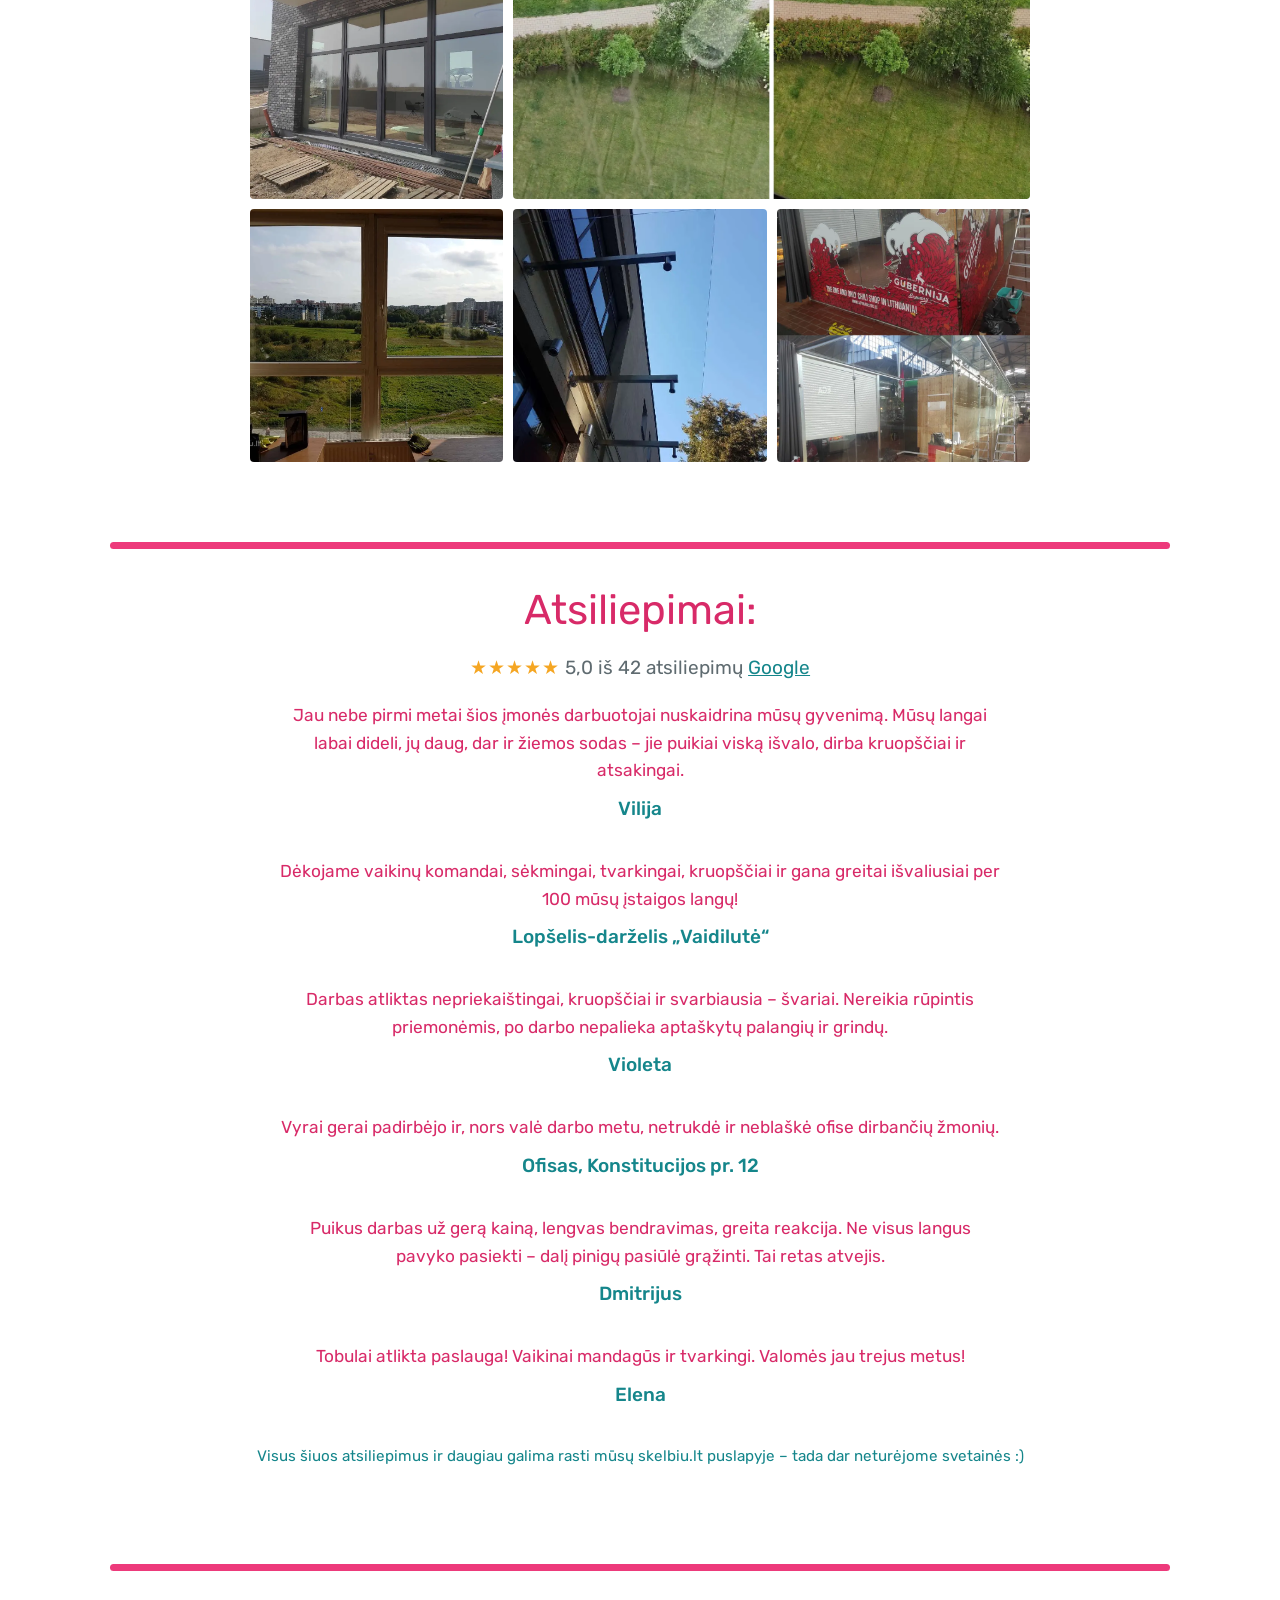
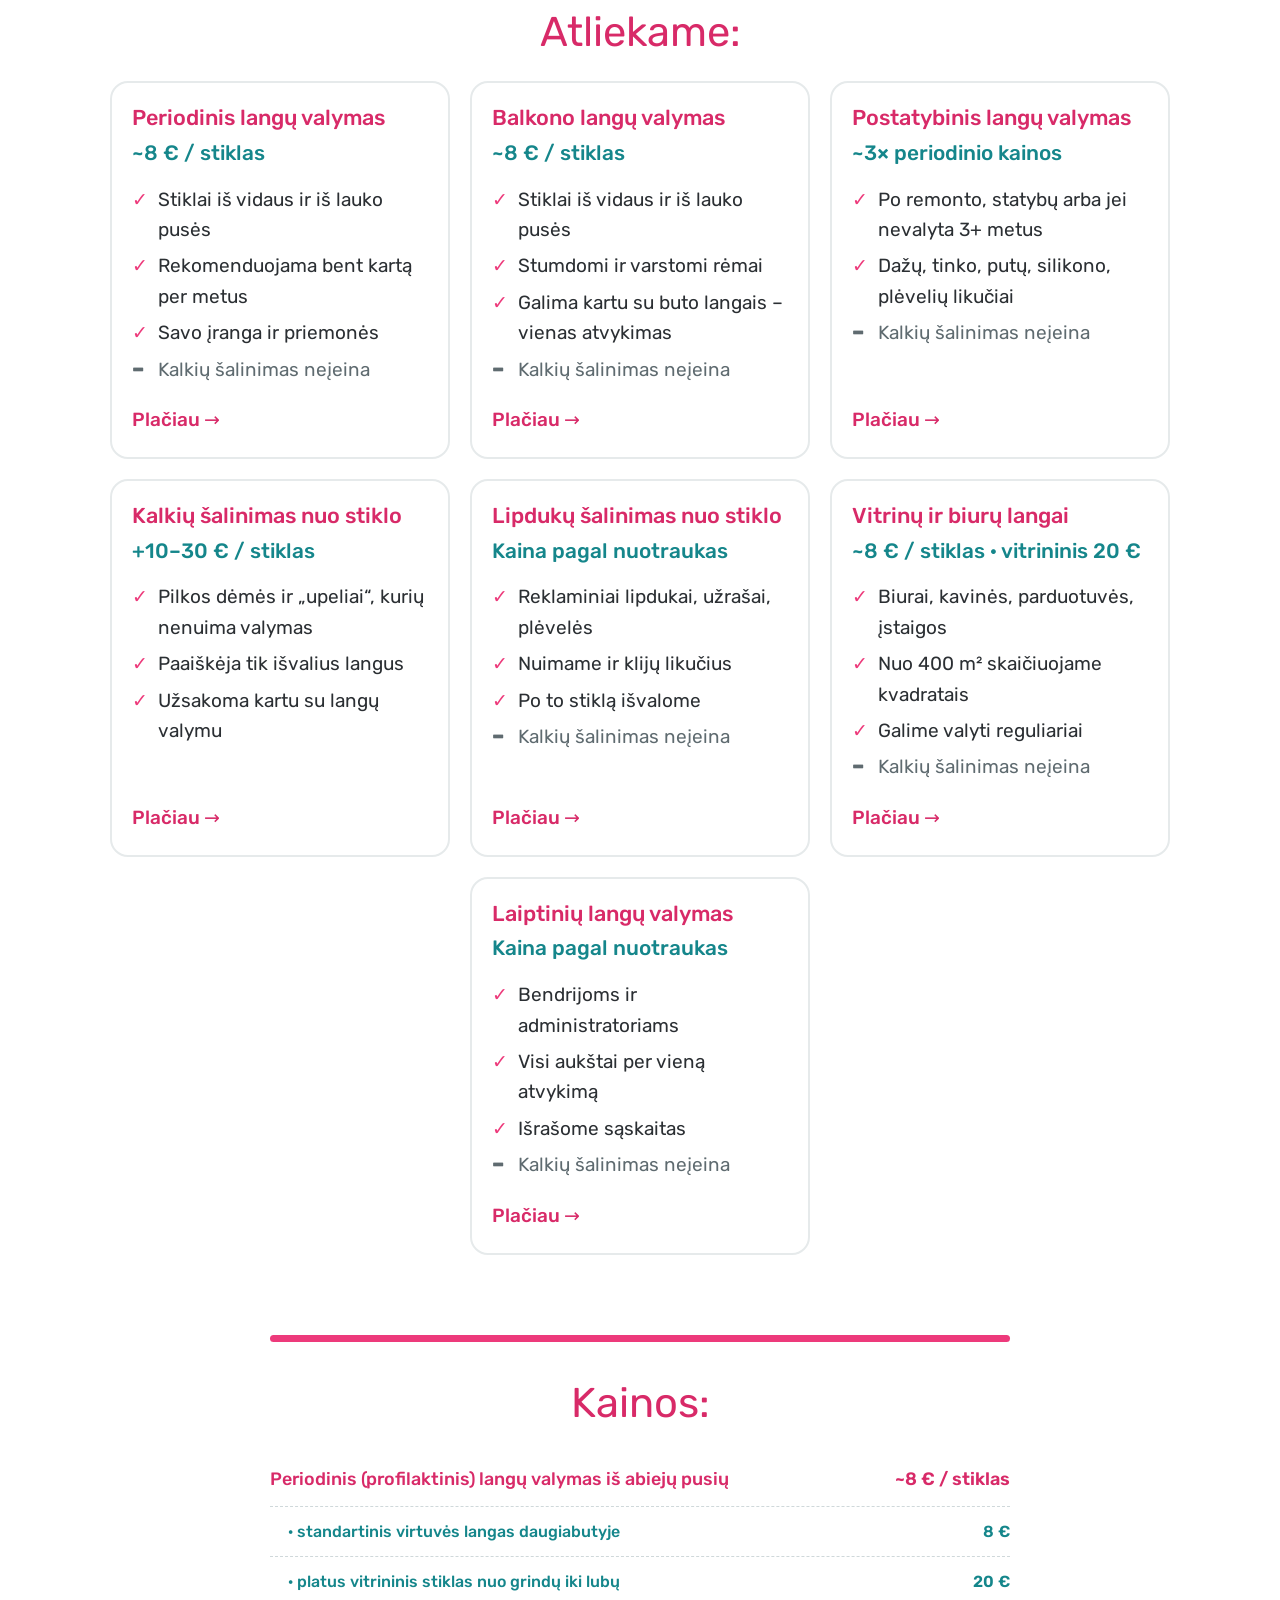
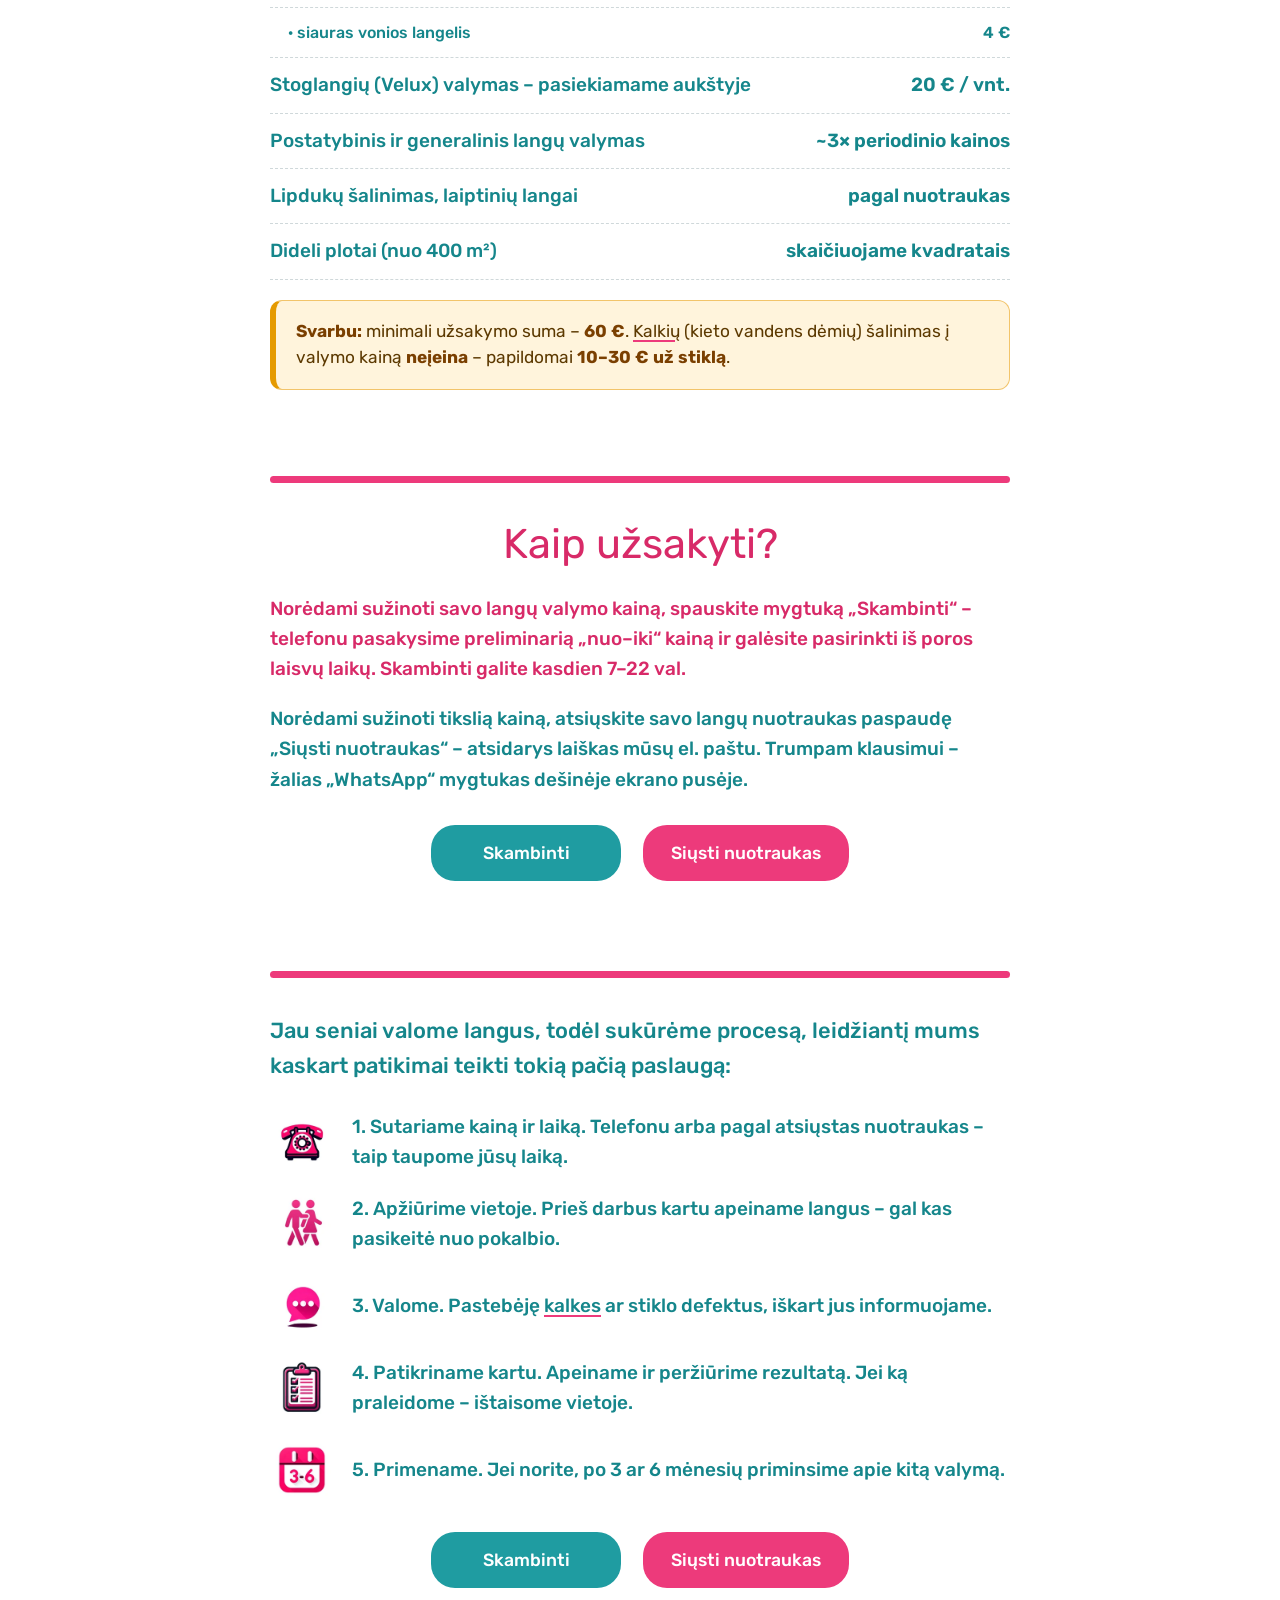
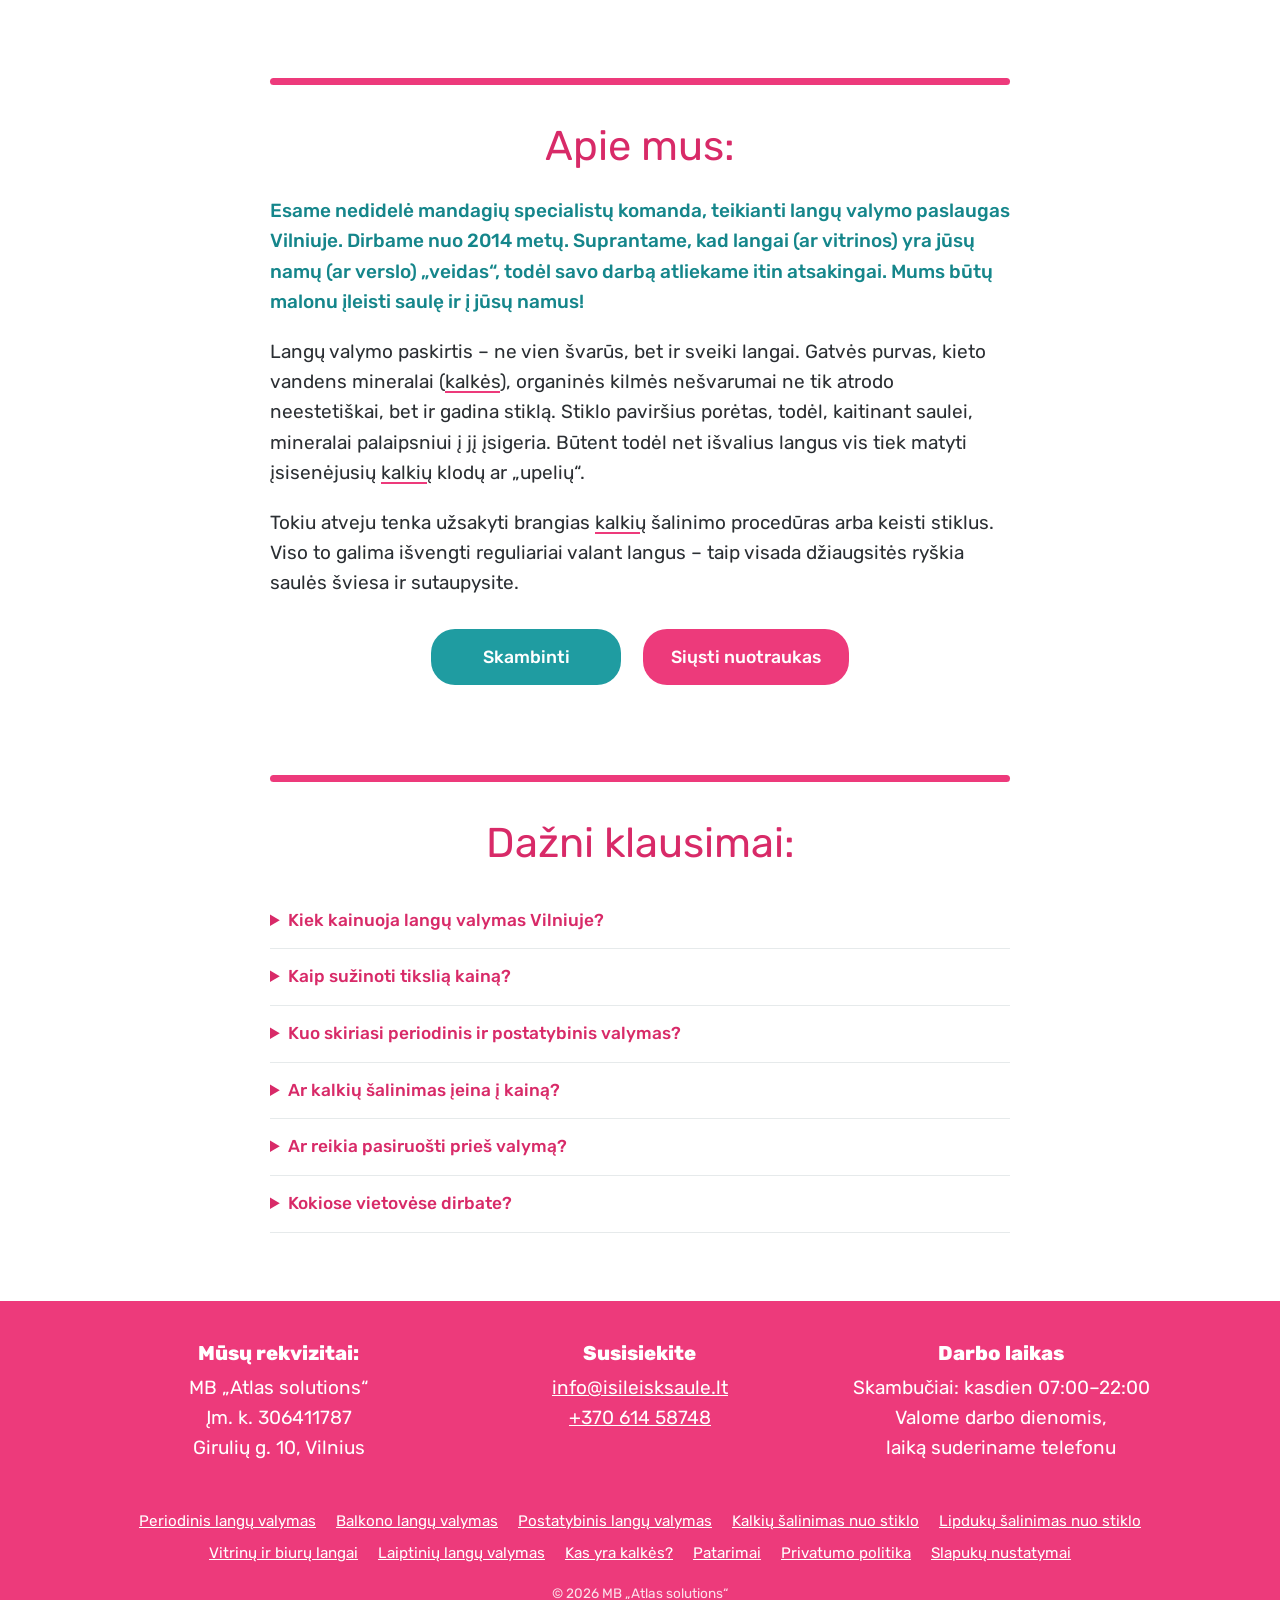
==== commit b4fadda8: "Centre the lone last service card Switch the services list from an auto-fit grid to a wrapping flex " ====
--- a/index.html
+++ b/index.html
@@ -16,7 +16,7 @@
 <meta name="theme-color" content="#ed3a7b">
 <link rel="icon" href="/img/favicon.png" type="image/png">
 <link rel="preload" href="/assets/fonts/rubik-latin-wght-normal.woff2" as="font" type="font/woff2" crossorigin>
-<link rel="stylesheet" href="/assets/site.css?v=3e79ff1b">
+<link rel="stylesheet" href="/assets/site.css?v=dadae997">
 <script>
 window.dataLayer=window.dataLayer||[];function gtag(){dataLayer.push(arguments);}
 gtag('consent','default',{analytics_storage:'denied',ad_storage:'denied',ad_user_data:'denied',ad_personalization:'denied',wait_for_update:500});
@@ -113,6 +113,6 @@
 <p>Naudojame analitinius ir reklamos slapukus, kad matytume, kaip lankytojai randa mūsų svetainę, ir tobulintume reklamą. Jūs renkatės. <a href="/privatumo-politika/">Daugiau</a></p>
 <div class="cbtns"><button class="btn btn-photo" data-consent="all">Sutinku</button><button class="btn btn-ghost" data-consent="necessary">Tik būtini</button></div>
 </div>
-<script src="/assets/site.js?v=3e79ff1b" defer></script>
+<script src="/assets/site.js?v=dadae997" defer></script>
 </body>
 </html>
--- a/assets/site.css
+++ b/assets/site.css
@@ -116,7 +116,11 @@
 .reviews cite{font-style:normal;font-weight:500;color:var(--teal-t)}
 .note{text-align:center;font-size:.95rem;color:var(--teal-t)}
 
-.svcs{display:grid;grid-template-columns:repeat(auto-fit,minmax(290px,1fr));gap:20px}
+/* flex (not grid) so a lone card in the last row is centred */
+.svcs{display:flex;flex-wrap:wrap;justify-content:center;gap:20px}
+.svcs>.svc{flex:0 1 100%;min-width:0}
+@media (min-width:640px){.svcs>.svc{flex-basis:calc((100% - 20px)/2)}}
+@media (min-width:960px){.svcs>.svc{flex-basis:calc((100% - 40px)/3)}}
 .svc{display:block;text-align:center;text-decoration:none;padding:22px 20px;border:2px solid var(--line);border-radius:18px;color:var(--ink);transition:border-color .15s}
 .svc:hover{border-color:var(--pink)}
 .svc h3{color:var(--pink-t);font-size:1.35rem;margin-bottom:.4em}
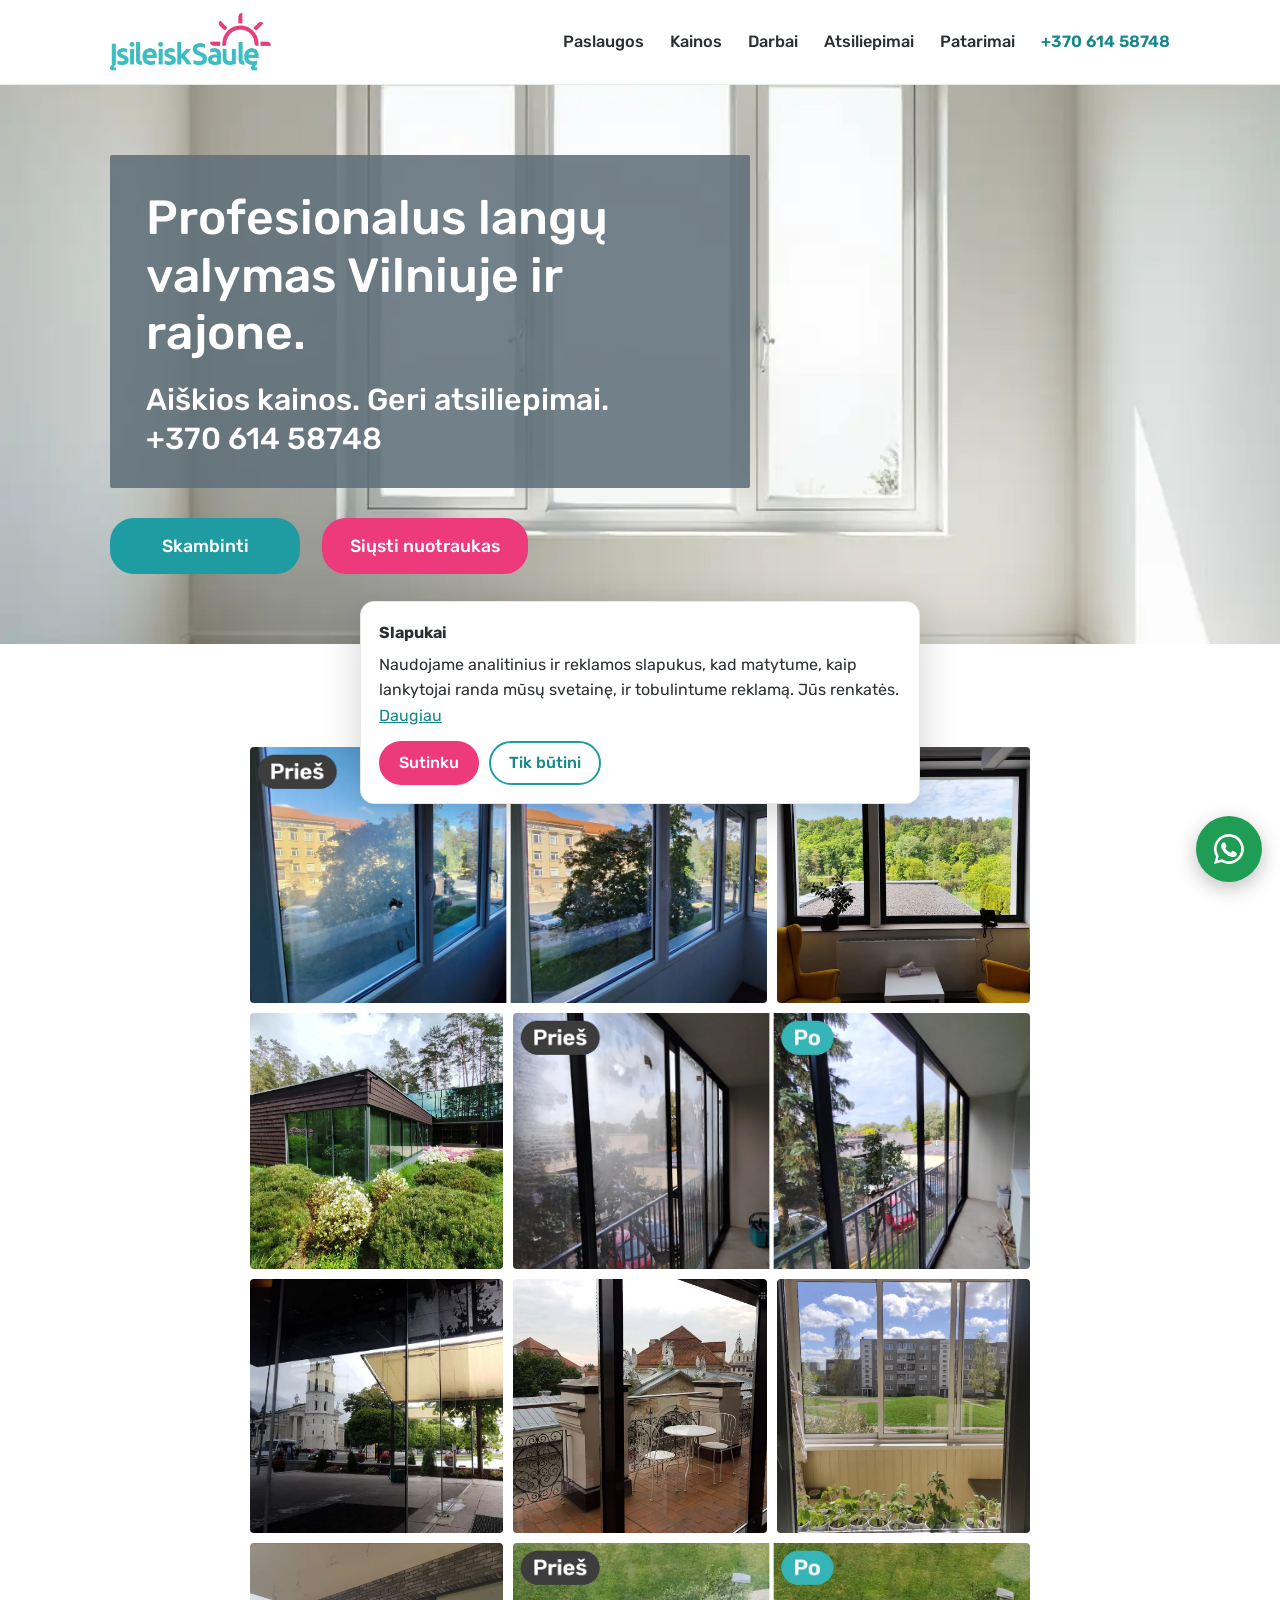
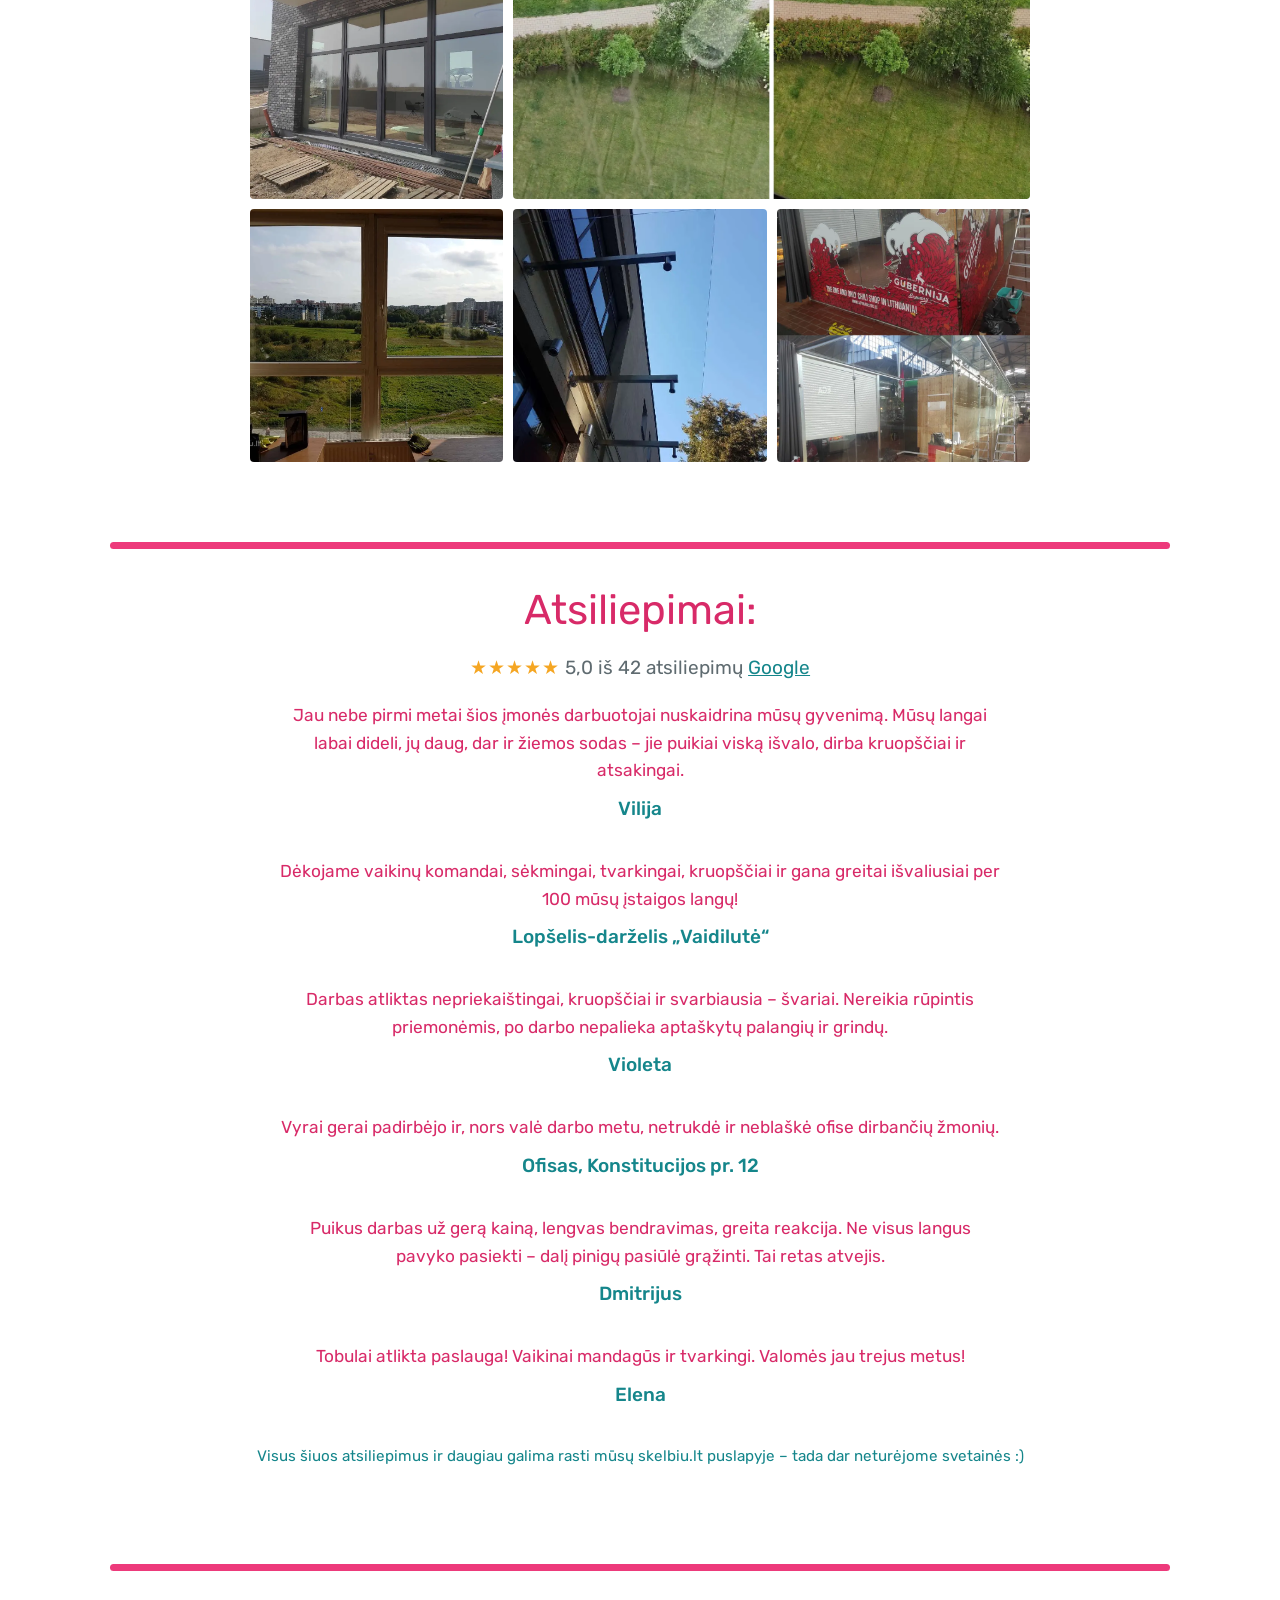
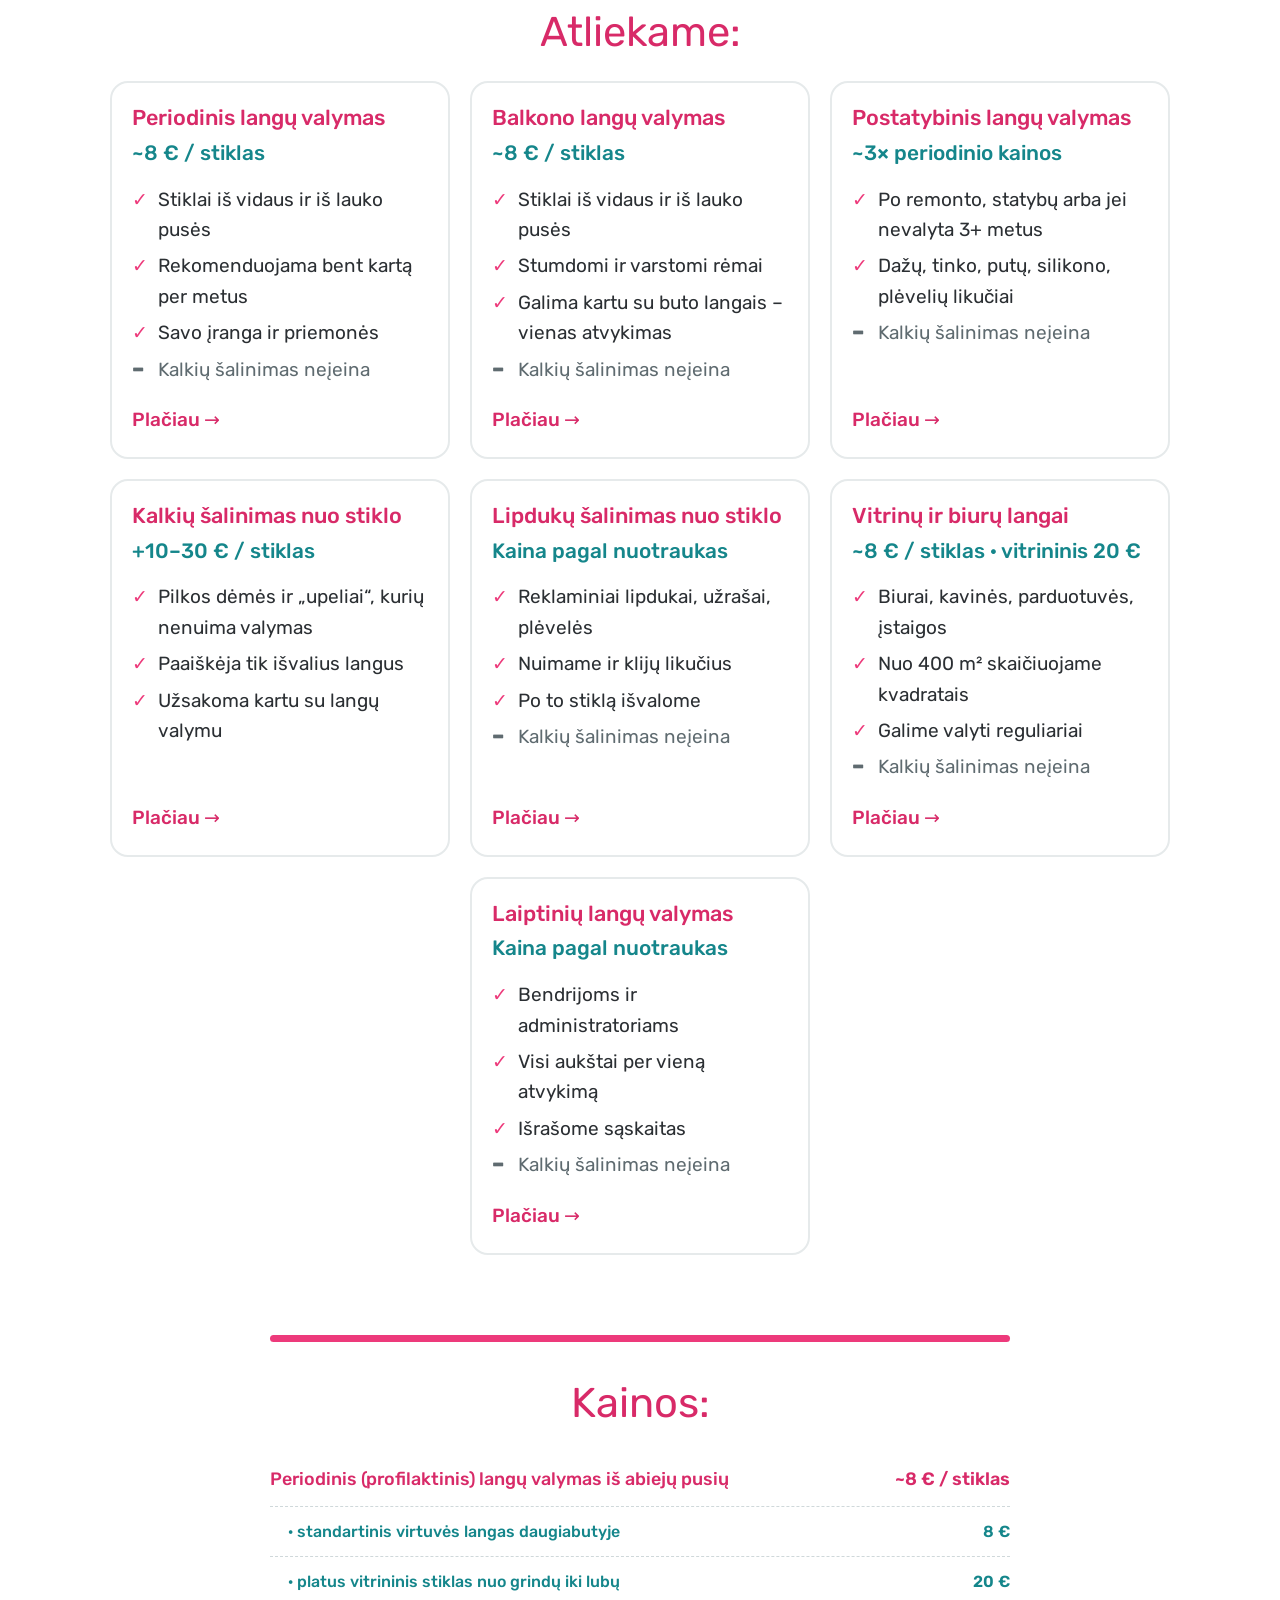
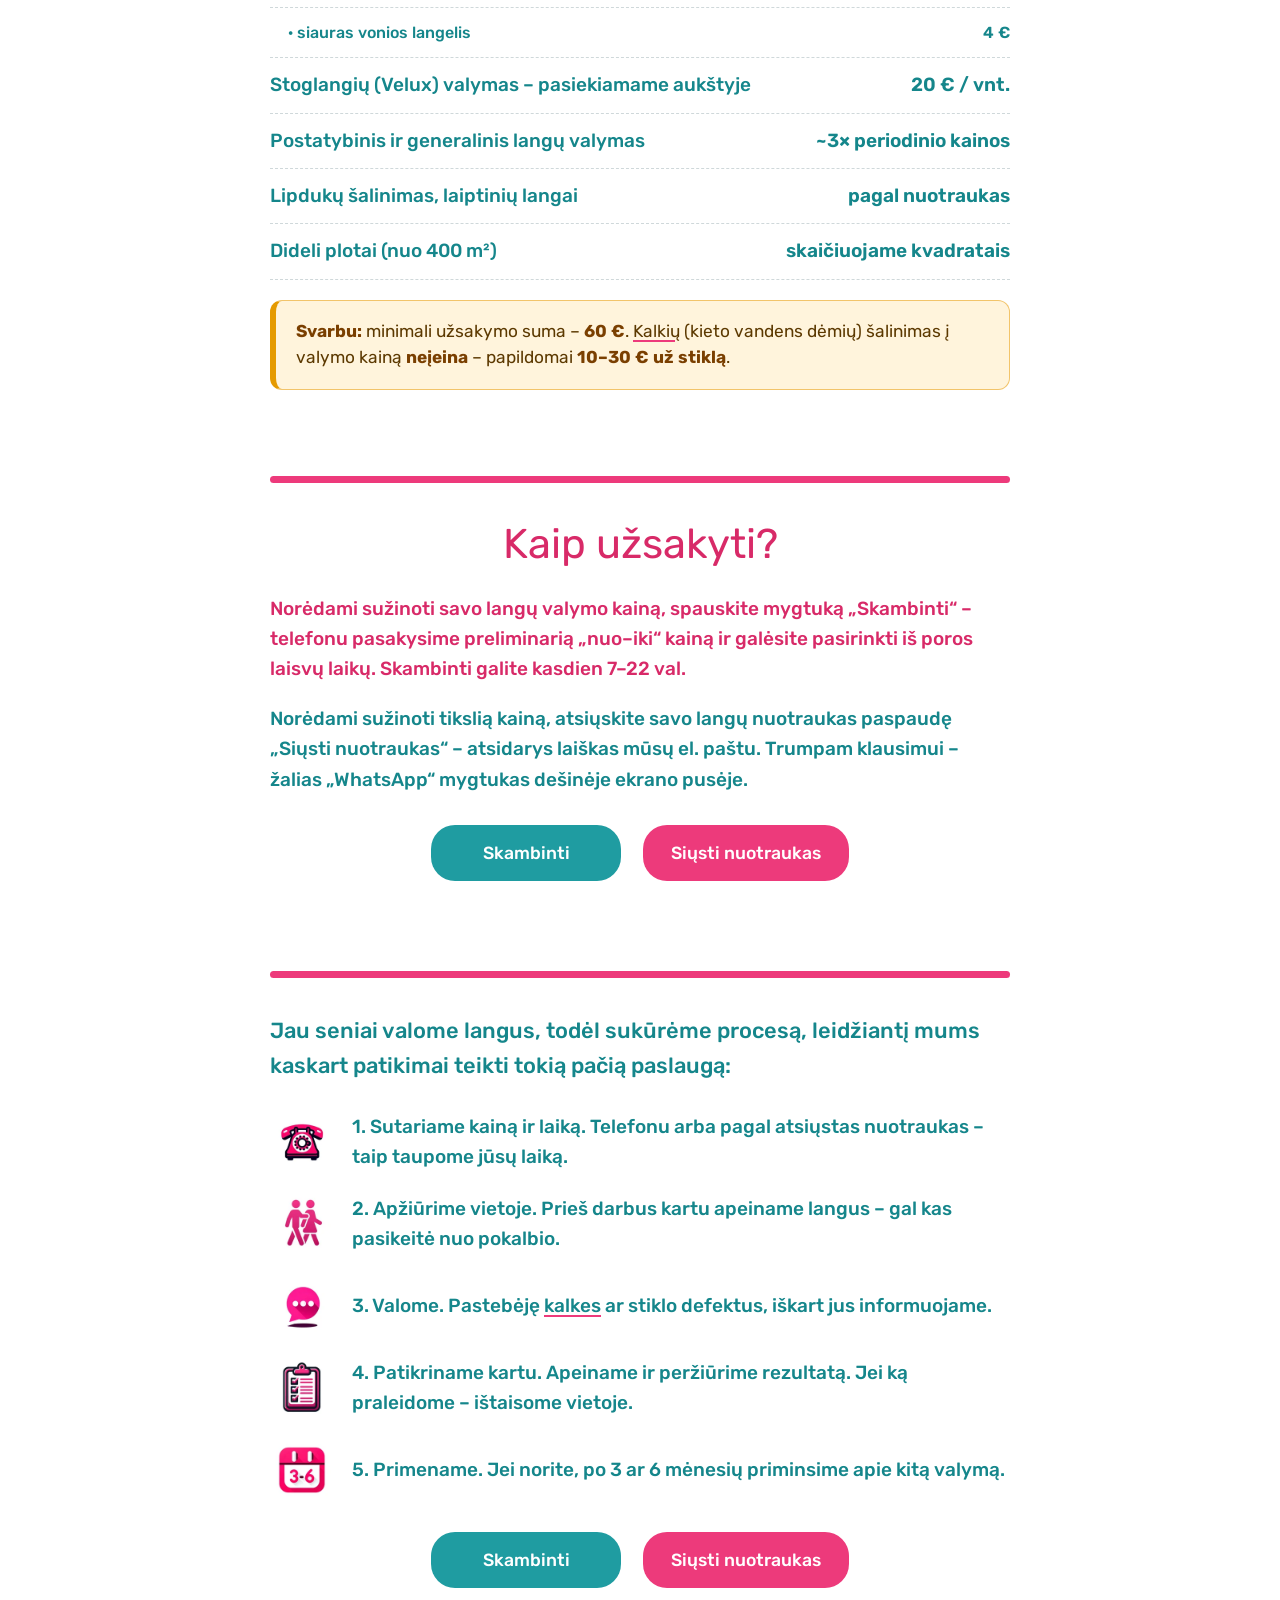
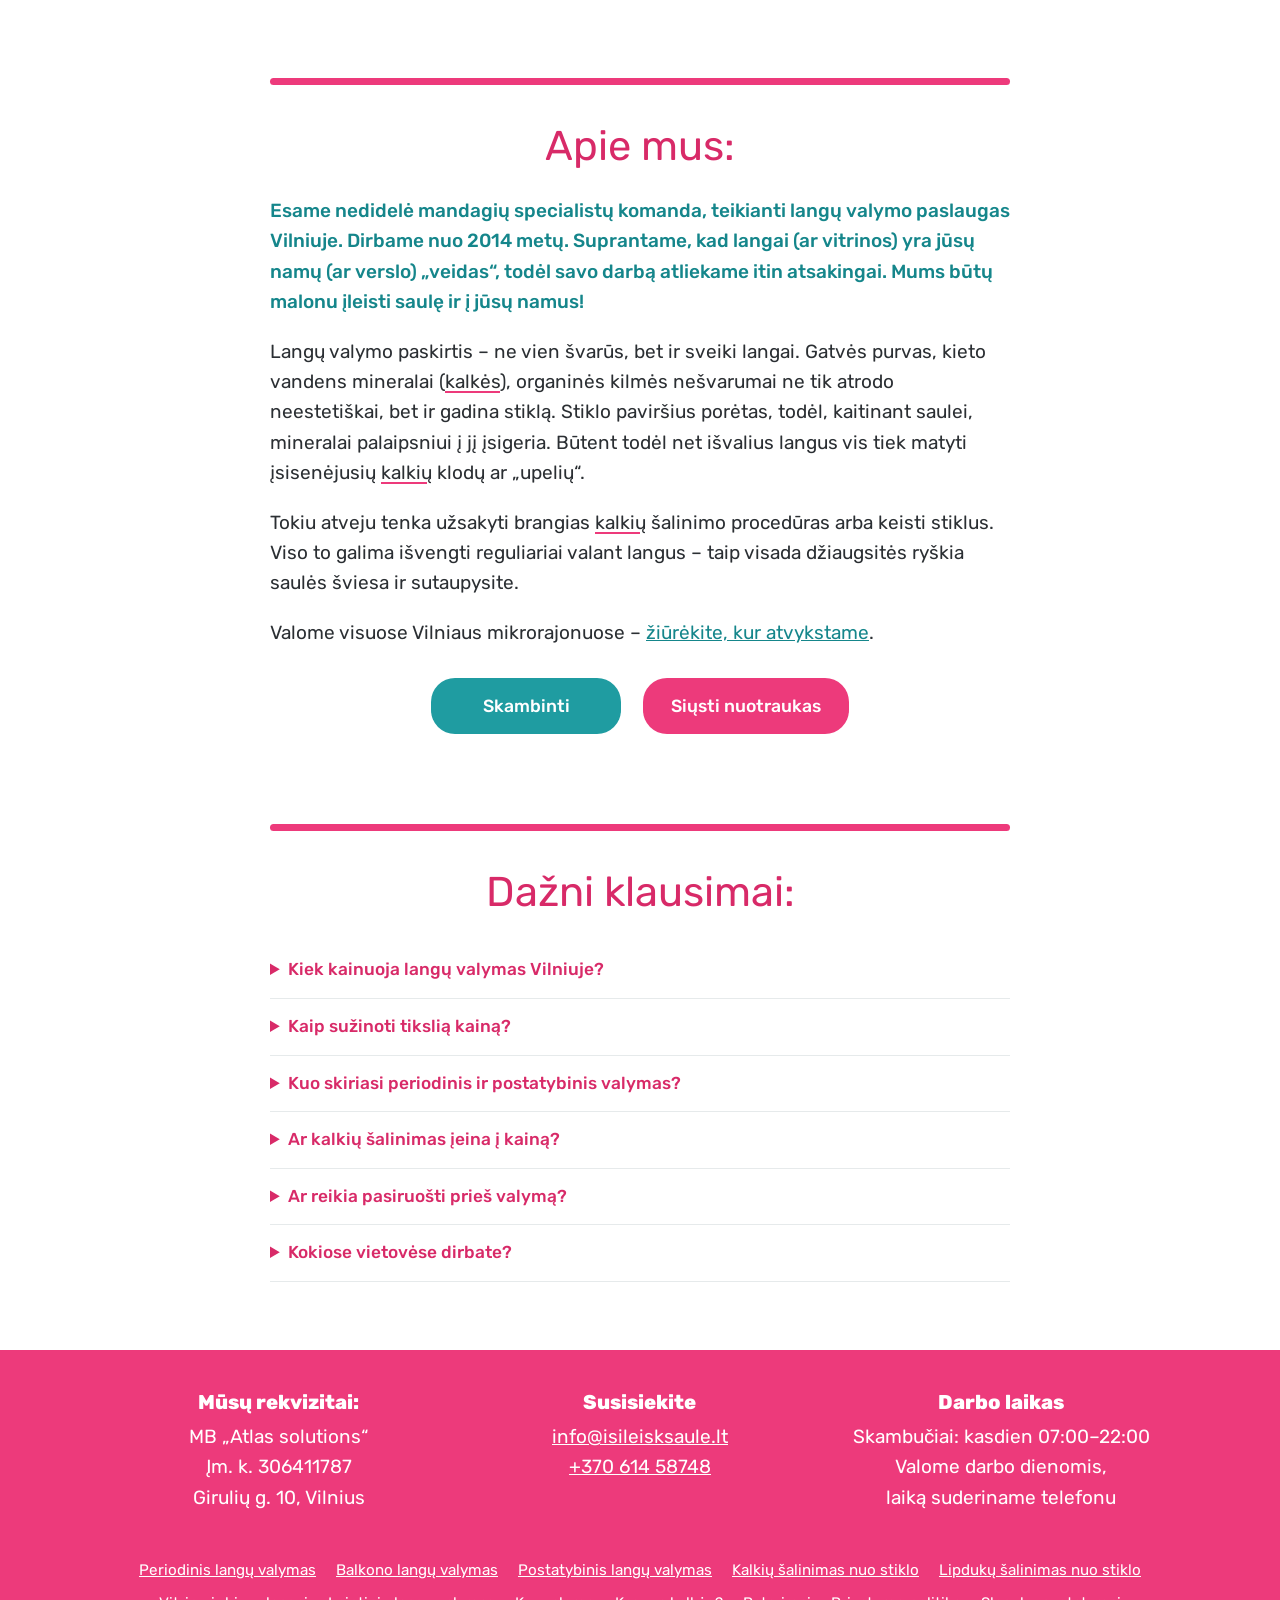
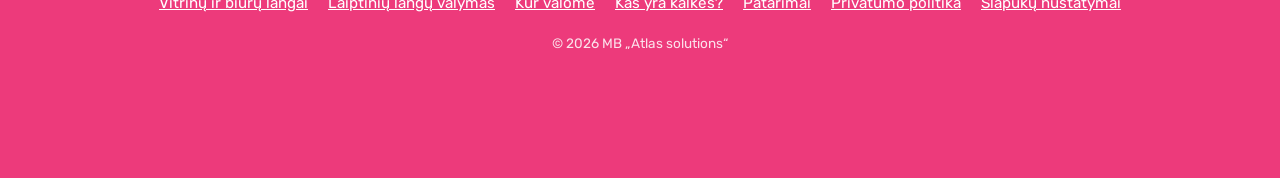
==== commit 8fcdd9bc: "Add Kur valome service-area page with Vilnius districts Co-Authored-By: Claude Opus 5.5 <noreply@ant" ====
--- a/index.html
+++ b/index.html
@@ -16,7 +16,7 @@
 <meta name="theme-color" content="#ed3a7b">
 <link rel="icon" href="/img/favicon.png" type="image/png">
 <link rel="preload" href="/assets/fonts/rubik-latin-wght-normal.woff2" as="font" type="font/woff2" crossorigin>
-<link rel="stylesheet" href="/assets/site.css?v=dadae997">
+<link rel="stylesheet" href="/assets/site.css?v=b8706748">
 <script>
 window.dataLayer=window.dataLayer||[];function gtag(){dataLayer.push(arguments);}
 gtag('consent','default',{analytics_storage:'denied',ad_storage:'denied',ad_user_data:'denied',ad_personalization:'denied',wait_for_update:500});
@@ -87,6 +87,7 @@
 <h2>Apie mus:</h2>
 <p class="t-teal">Esame nedidelė mandagių specialistų komanda, teikianti langų valymo paslaugas Vilniuje. Dirbame nuo 2014 metų. Suprantame, kad langai (ar vitrinos) yra jūsų namų (ar verslo) „veidas“, todėl savo darbą atliekame itin atsakingai. Mums būtų malonu įleisti saulę ir į jūsų namus!</p>
 <p>Langų valymo paskirtis – ne vien švarūs, bet ir sveiki langai. Gatvės purvas, kieto vandens mineralai (<a class="kalk" href="/kas-yra-kalkes/">kalkės</a>), organinės kilmės nešvarumai ne tik atrodo neestetiškai, bet ir gadina stiklą. Stiklo paviršius porėtas, todėl, kaitinant saulei, mineralai palaipsniui į jį įsigeria. Būtent todėl net išvalius langus vis tiek matyti įsisenėjusių <a class="kalk" href="/kas-yra-kalkes/">kalkių</a> klodų ar „upelių“.</p><p>Tokiu atveju tenka užsakyti brangias <a class="kalk" href="/kas-yra-kalkes/">kalkių</a> šalinimo procedūras arba keisti stiklus. Viso to galima išvengti reguliariai valant langus – taip visada džiaugsitės ryškia saulės šviesa ir sutaupysite.</p>
+<p>Valome visuose Vilniaus mikrorajonuose – <a href="/kur-valome/">žiūrėkite, kur atvykstame</a>.</p>
 <div class="pair"><a class="btn btn-call" href="tel:+37061458748" data-loc="about">Skambinti</a><a class="btn btn-photo" href="mailto:info@isileisksaule.lt?subject=Lang%C5%B3%20valymo%20kaina&body=Sveiki%2C%0A%0Anoriu%20su%C5%BEinoti%20lang%C5%B3%20valymo%20kain%C4%85.%0A%0AAdresas%20/%20rajonas%3A%0ALang%C5%B3%20skai%C4%8Dius%20%28apytiksliai%29%3A%0APageidaujamas%20laikas%3A%0A%0ANuotraukas%20prisegu%20prie%20lai%C5%A1ko.%0A" data-loc="about">Siųsti nuotraukas</a></div>
 </div></section>
 
@@ -104,7 +105,7 @@
 <div><h3>Susisiekite</h3><p><a href="mailto:info@isileisksaule.lt" data-loc="footer">info@isileisksaule.lt</a><br><a href="tel:+37061458748" data-loc="footer">+370 614 58748</a></p></div>
 <div><h3>Darbo laikas</h3><p>Skambučiai: kasdien 07:00–22:00<br>Valome darbo dienomis,<br>laiką suderiname telefonu</p></div>
 </div>
-<nav class="flinks" aria-label="Paslaugos"><a href="/periodinis-langu-valymas/">Periodinis langų valymas</a><a href="/balkono-langu-valymas/">Balkono langų valymas</a><a href="/postatybinis-langu-valymas/">Postatybinis langų valymas</a><a href="/kalkiu-salinimas-nuo-stiklo/">Kalkių šalinimas nuo stiklo</a><a href="/lipduku-salinimas-nuo-stiklo/">Lipdukų šalinimas nuo stiklo</a><a href="/vitrinu-ir-biuro-langu-valymas/">Vitrinų ir biurų langai</a><a href="/laiptiniu-langu-valymas/">Laiptinių langų valymas</a><a href="/kas-yra-kalkes/">Kas yra kalkės?</a><a href="/papildoma-informacija/">Patarimai</a><a href="/privatumo-politika/">Privatumo politika</a><a href="#" data-open-consent>Slapukų nustatymai</a></nav>
+<nav class="flinks" aria-label="Paslaugos"><a href="/periodinis-langu-valymas/">Periodinis langų valymas</a><a href="/balkono-langu-valymas/">Balkono langų valymas</a><a href="/postatybinis-langu-valymas/">Postatybinis langų valymas</a><a href="/kalkiu-salinimas-nuo-stiklo/">Kalkių šalinimas nuo stiklo</a><a href="/lipduku-salinimas-nuo-stiklo/">Lipdukų šalinimas nuo stiklo</a><a href="/vitrinu-ir-biuro-langu-valymas/">Vitrinų ir biurų langai</a><a href="/laiptiniu-langu-valymas/">Laiptinių langų valymas</a><a href="/kur-valome/">Kur valome</a><a href="/kas-yra-kalkes/">Kas yra kalkės?</a><a href="/papildoma-informacija/">Patarimai</a><a href="/privatumo-politika/">Privatumo politika</a><a href="#" data-open-consent>Slapukų nustatymai</a></nav>
 <p class="copy">© 2026 MB „Atlas solutions“</p>
 </div></footer>
 <a class="fab" href="https://wa.me/37061458748?text=Sveiki,%20noriu%20su%C5%BEinoti%20lang%C5%B3%20valymo%20kain%C4%85." target="_blank" rel="noopener" data-loc="floating" aria-label="Parašyti WhatsApp"><svg viewBox="0 0 24 24" fill="currentColor" aria-hidden="true"><path d="M12 2a10 10 0 0 0-8.6 15.1L2 22l5-1.3A10 10 0 1 0 12 2zm0 18.2c-1.5 0-3-.4-4.3-1.2l-.3-.2-3 .8.8-2.9-.2-.3A8.2 8.2 0 1 1 12 20.2zm4.5-6.1c-.2-.1-1.5-.7-1.7-.8-.2-.1-.4-.1-.6.1l-.8 1c-.1.2-.3.2-.5.1a6.7 6.7 0 0 1-3.3-2.9c-.3-.4.3-.4.7-1.3.1-.2 0-.3 0-.5l-.8-1.8c-.2-.5-.4-.4-.6-.4h-.5c-.2 0-.5.1-.7.3-.2.3-.9.9-.9 2.2s.9 2.5 1 2.7c.1.2 1.8 2.8 4.4 3.9 1.6.7 2.3.8 3.1.6.5-.1 1.5-.6 1.7-1.2.2-.6.2-1.1.2-1.2-.1-.1-.3-.2-.5-.3z"/></svg></a>
@@ -113,6 +114,6 @@
 <p>Naudojame analitinius ir reklamos slapukus, kad matytume, kaip lankytojai randa mūsų svetainę, ir tobulintume reklamą. Jūs renkatės. <a href="/privatumo-politika/">Daugiau</a></p>
 <div class="cbtns"><button class="btn btn-photo" data-consent="all">Sutinku</button><button class="btn btn-ghost" data-consent="necessary">Tik būtini</button></div>
 </div>
-<script src="/assets/site.js?v=dadae997" defer></script>
+<script src="/assets/site.js?v=b8706748" defer></script>
 </body>
 </html>
--- a/assets/site.css
+++ b/assets/site.css
@@ -223,3 +223,9 @@
 ul.facts li.no::before{content:"–";color:var(--muted);font-weight:800;font-size:1.15em;line-height:1.3}
 
 .box-hours{margin:10px 0 0;text-align:center;font-size:.95rem;color:var(--teal-t);font-weight:500}
+
+/* "Kur valome" – service area lists */
+.areas{display:grid;grid-template-columns:repeat(auto-fit,minmax(160px,1fr));gap:18px 24px;max-width:1000px;margin:0 auto}
+.area h3{color:var(--pink-t);font-size:1.25rem;margin:0 0 .4em}
+.area ul{list-style:none;margin:0;padding:0}
+.area li{padding:.3em 0;border-bottom:1px solid var(--line);font-size:1.1rem}
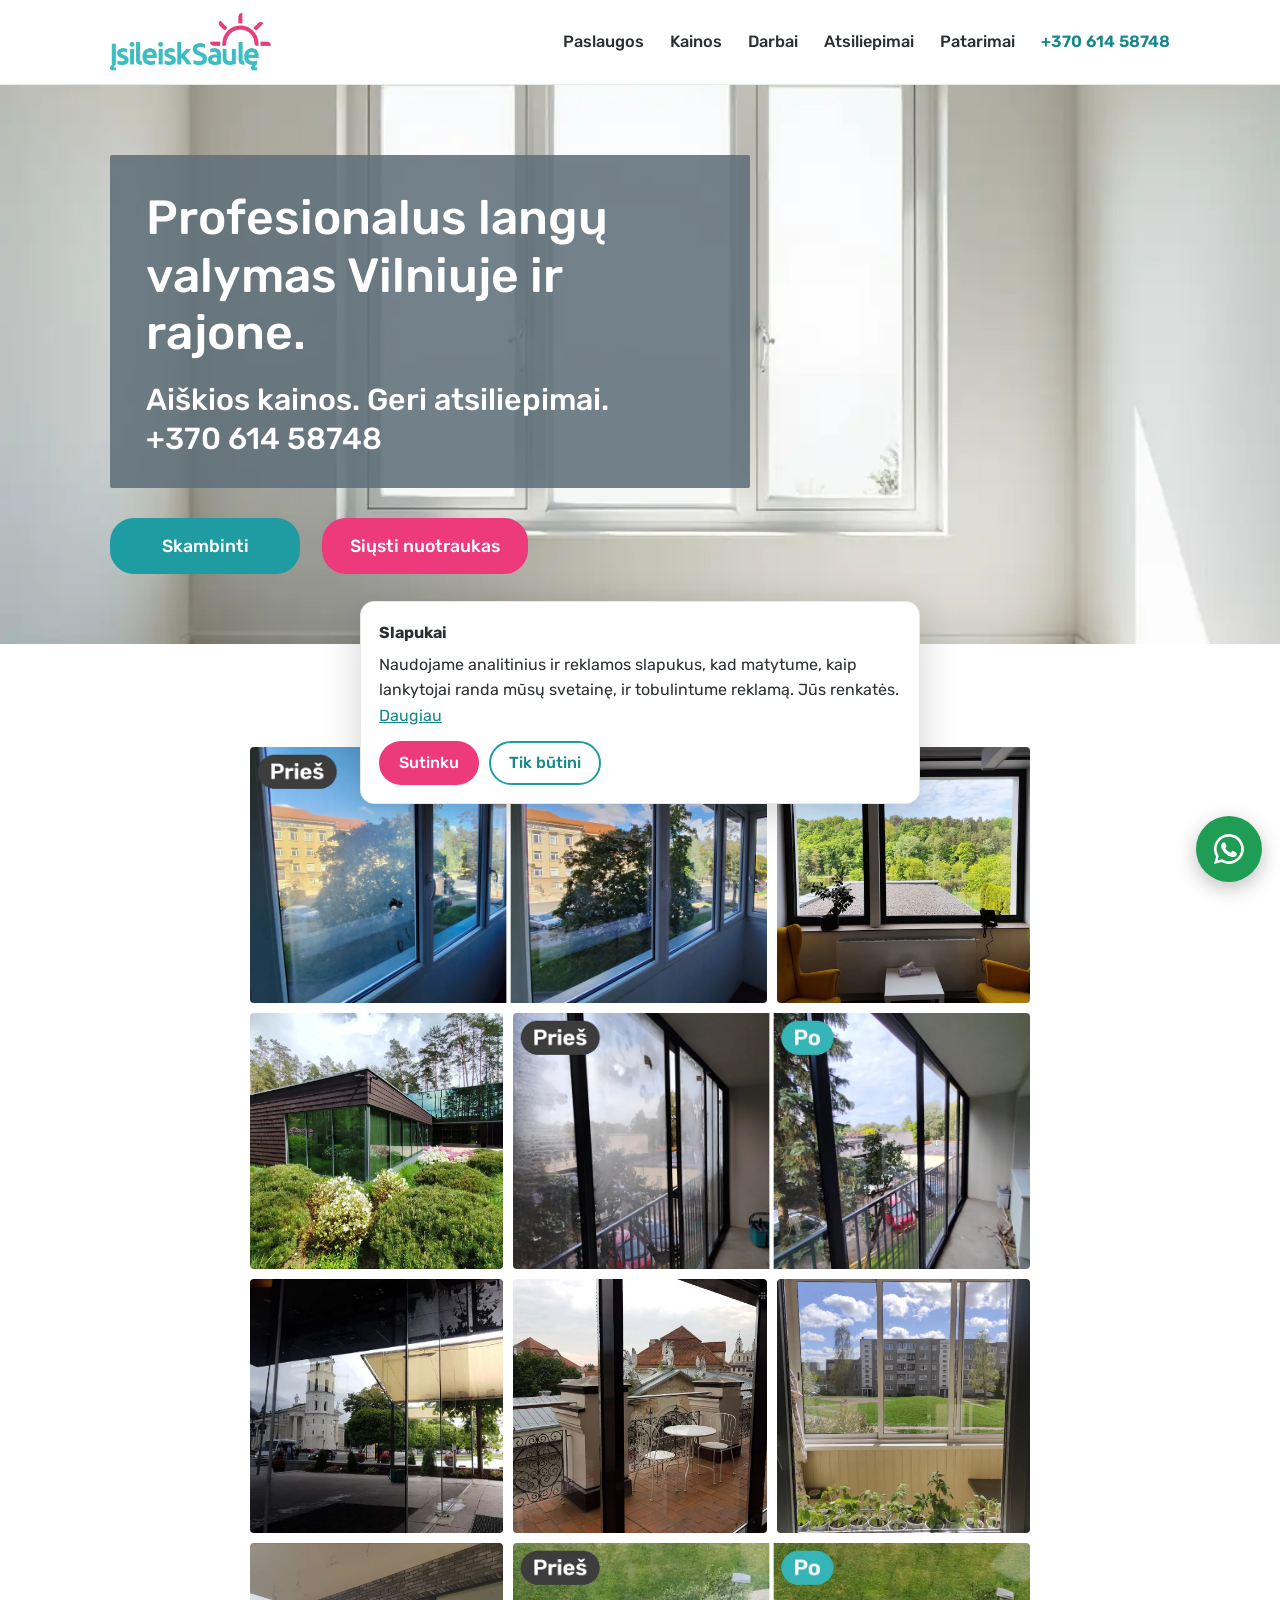
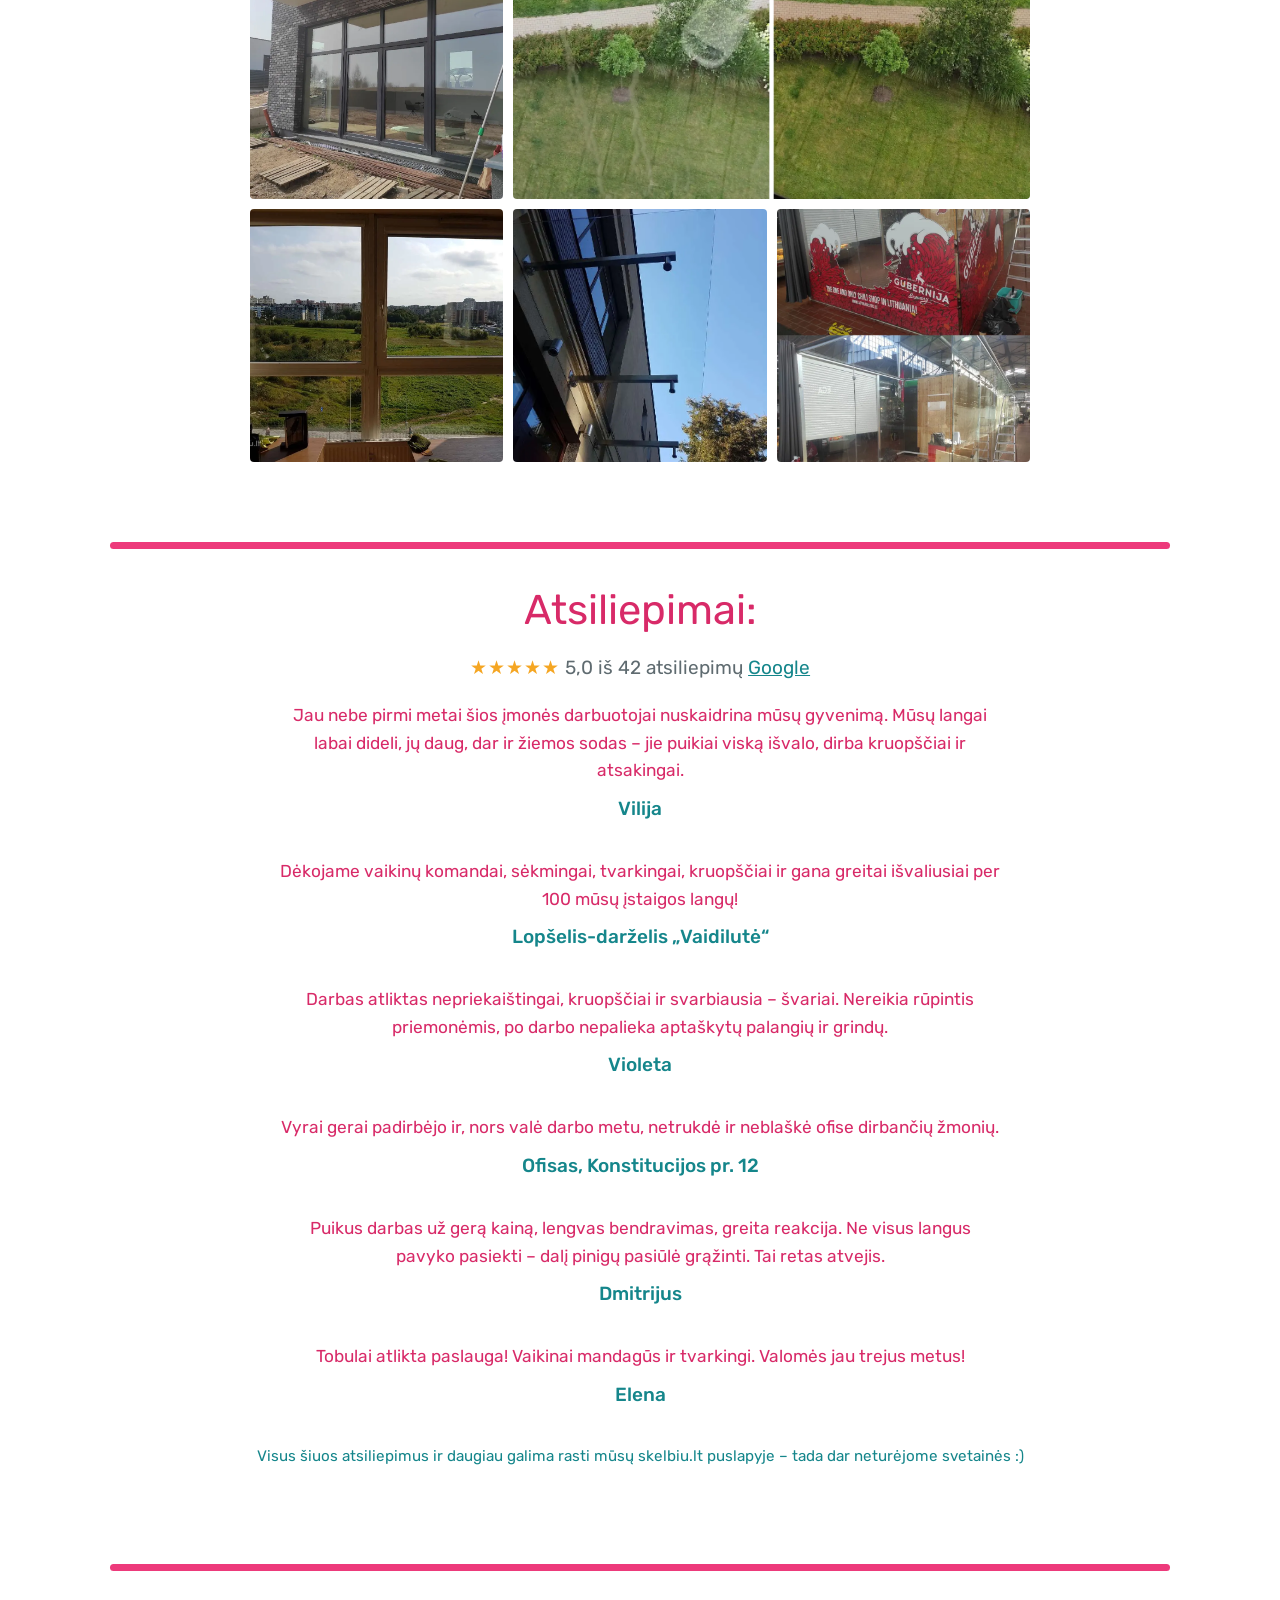
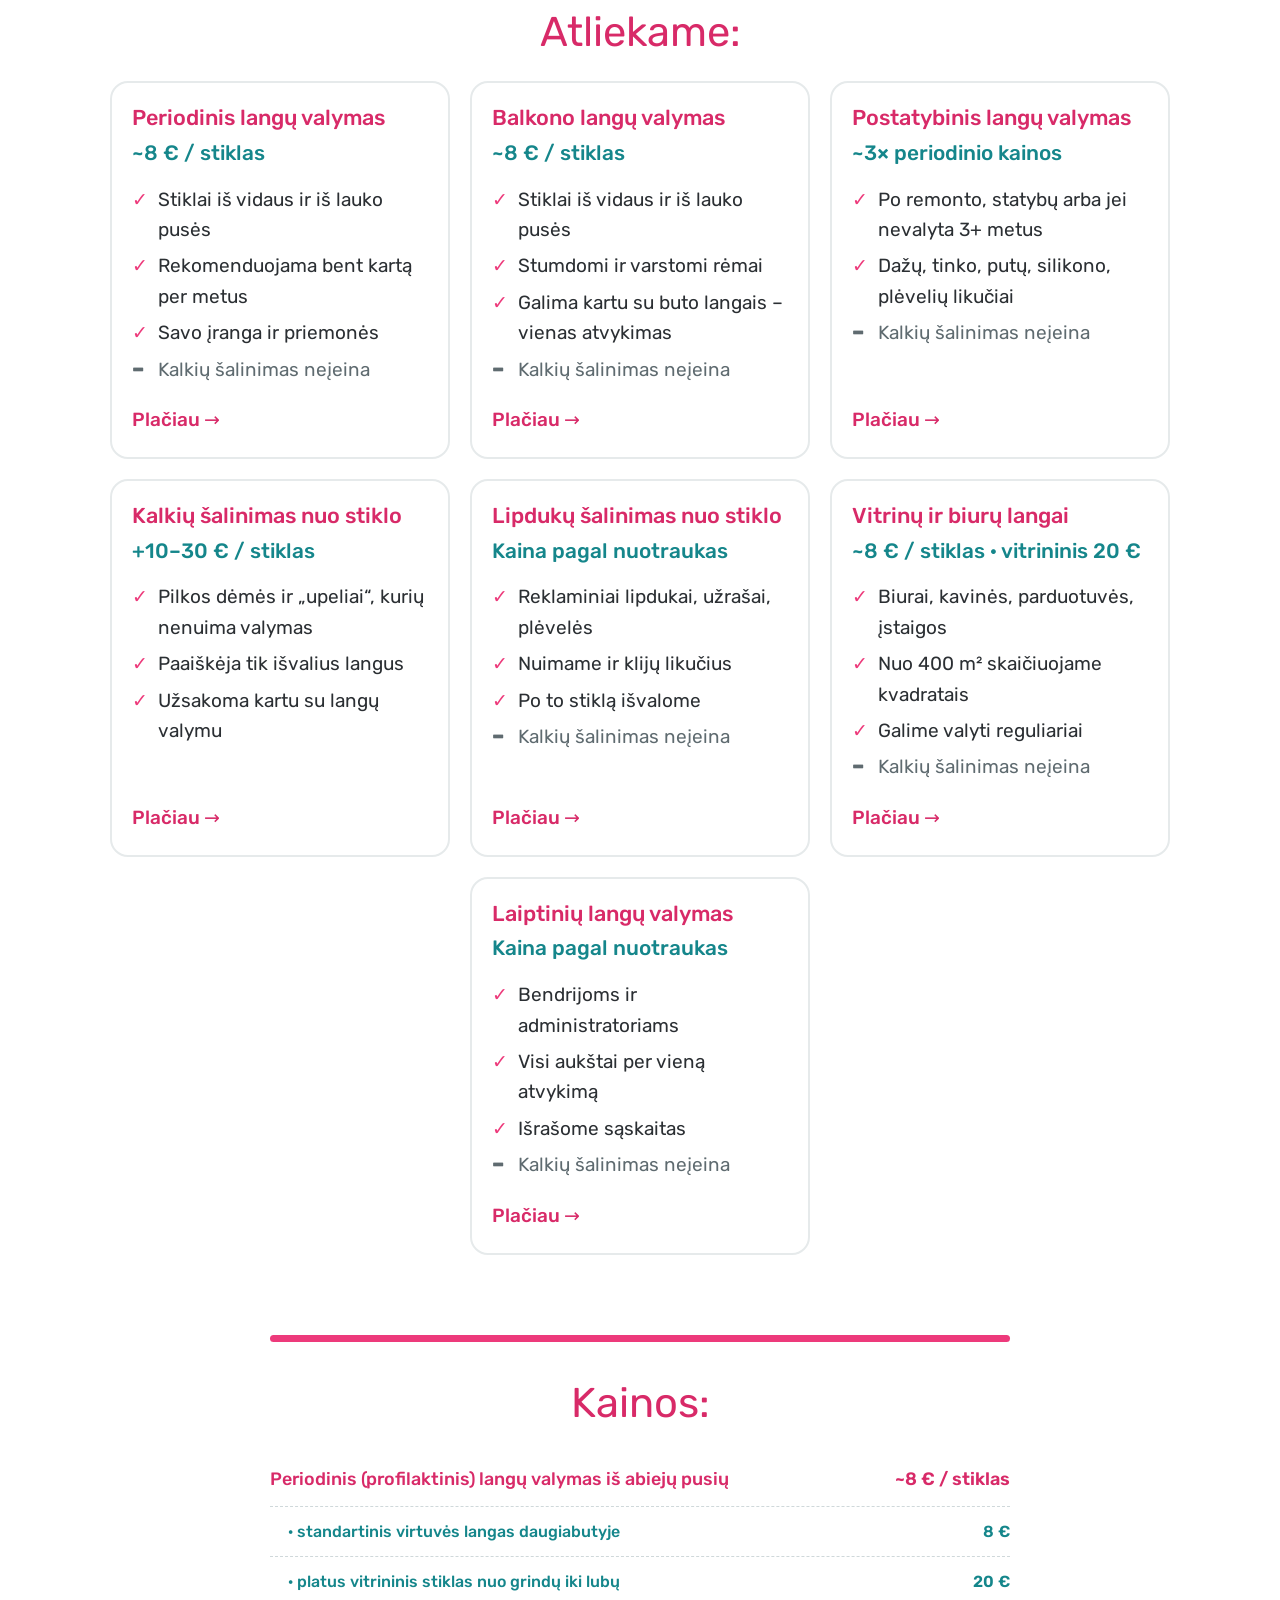
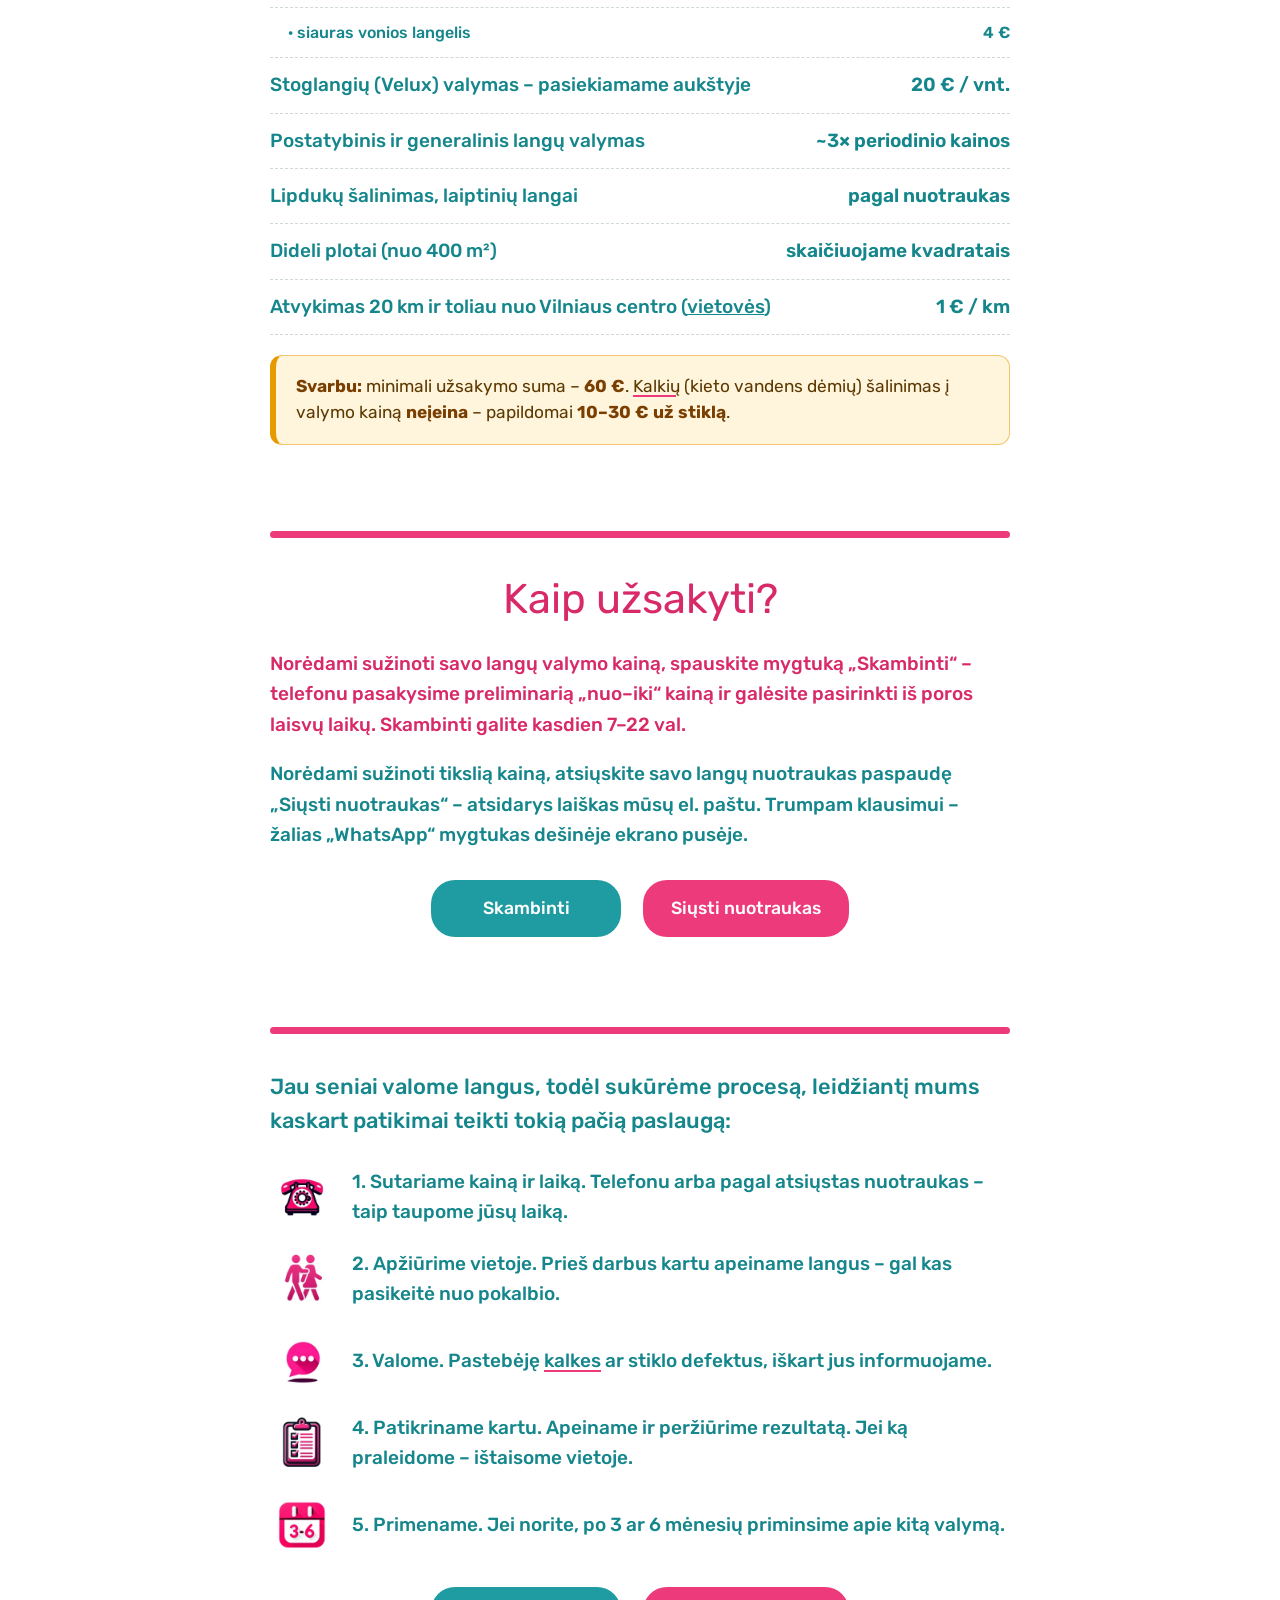
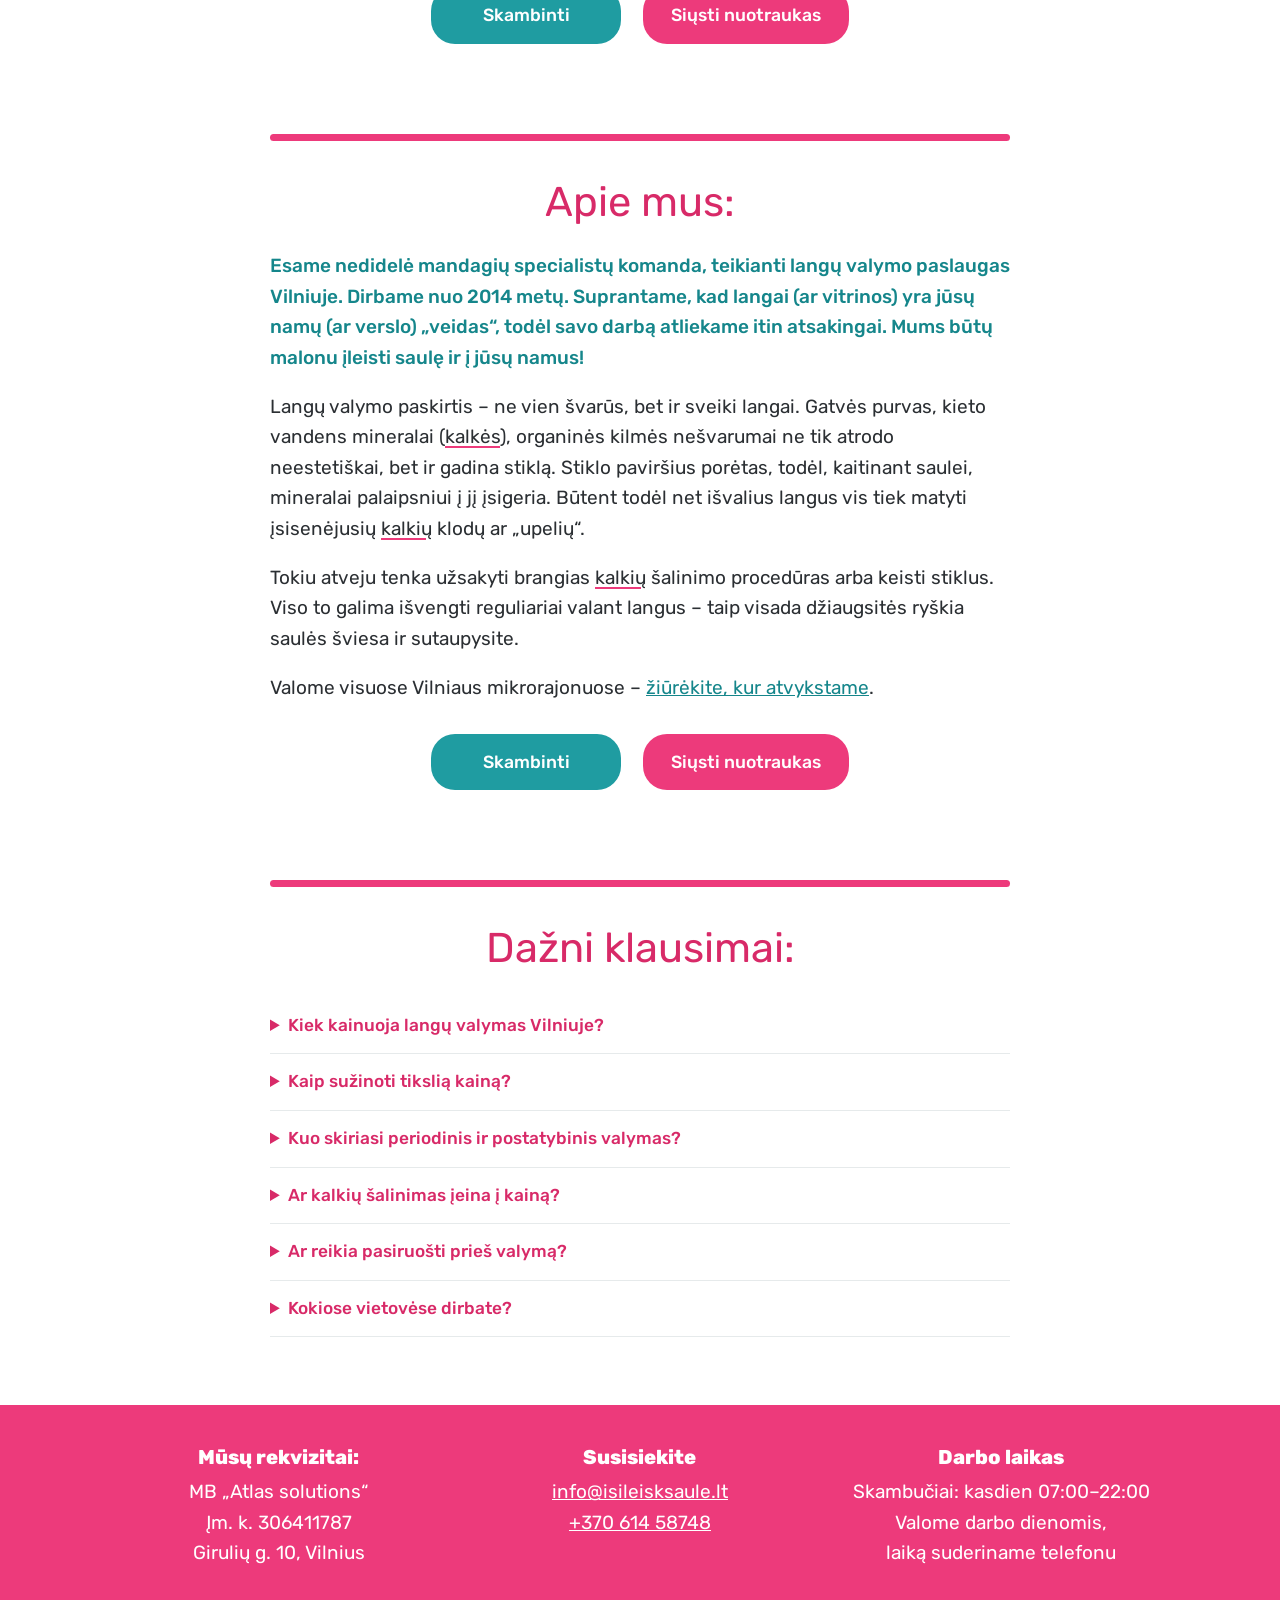
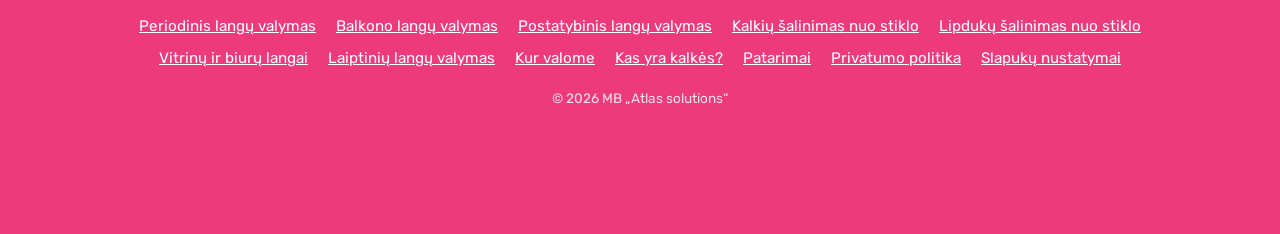
==== commit 5cbe4e16: "Kur valome: Vilniaus rajonas settlements with travel fee (free <20 km, 1 €/km from 20 km) Co-Authore" ====
--- a/index.html
+++ b/index.html
@@ -16,14 +16,14 @@
 <meta name="theme-color" content="#ed3a7b">
 <link rel="icon" href="/img/favicon.png" type="image/png">
 <link rel="preload" href="/assets/fonts/rubik-latin-wght-normal.woff2" as="font" type="font/woff2" crossorigin>
-<link rel="stylesheet" href="/assets/site.css?v=b8706748">
+<link rel="stylesheet" href="/assets/site.css?v=1853bad8">
 <script>
 window.dataLayer=window.dataLayer||[];function gtag(){dataLayer.push(arguments);}
 gtag('consent','default',{analytics_storage:'denied',ad_storage:'denied',ad_user_data:'denied',ad_personalization:'denied',wait_for_update:500});
 gtag('js',new Date());gtag('config','G-DL4VGZ7YQM');
 </script>
 <script async src="https://www.googletagmanager.com/gtag/js?id=G-DL4VGZ7YQM"></script>
-<script type="application/ld+json">{"@context": "https://schema.org", "@type": "LocalBusiness", "@id": "https://isileisksaule.lt/#business", "name": "Įsileisk Saulę", "legalName": "MB „Atlas solutions“", "url": "https://isileisksaule.lt/", "logo": "https://isileisksaule.lt/img/logo.png", "image": "https://isileisksaule.lt/img/og.jpg", "telephone": "+37061458748", "email": "info@isileisksaule.lt", "priceRange": "€€", "foundingDate": "2014", "address": {"@type": "PostalAddress", "streetAddress": "Girulių g. 10", "addressLocality": "Vilnius", "addressCountry": "LT"}, "areaServed": [{"@type": "City", "name": "Vilnius"}, {"@type": "AdministrativeArea", "name": "Vilniaus rajonas"}], "openingHoursSpecification": [{"@type": "OpeningHoursSpecification", "dayOfWeek": ["Monday", "Tuesday", "Wednesday", "Thursday", "Friday", "Saturday", "Sunday"], "opens": "07:00", "closes": "22:00"}], "sameAs": ["https://www.skelbiu.lt/skelbimai/profesionalus-langu-valymas-vilniuje-23179579.html"]}</script><script type="application/ld+json">{"@context": "https://schema.org", "@type": "FAQPage", "mainEntity": [{"@type": "Question", "name": "Kiek kainuoja langų valymas Vilniuje?", "acceptedAnswer": {"@type": "Answer", "text": "Periodinis valymas iš abiejų pusių kainuoja vidutiniškai apie 8 € už stiklą – tiek kainuoja standartinis virtuvės langas daugiabutyje. Platus vitrininis stiklas nuo grindų iki lubų – 20 €. Minimali užsakymo suma – 60 €, kalkių šalinimas – papildomai."}}, {"@type": "Question", "name": "Kaip sužinoti tikslią kainą?", "acceptedAnswer": {"@type": "Answer", "text": "Paskambinkite – telefonu pasakysime preliminarią kainą „nuo–iki“. Tikslią kainą pasakysime, kai atsiųsite langų nuotraukas el. paštu info@isileisksaule.lt (arba per WhatsApp ar Viber)."}}, {"@type": "Question", "name": "Kuo skiriasi periodinis ir postatybinis valymas?", "acceptedAnswer": {"@type": "Answer", "text": "Periodinis (profilaktinis) – įprastas valymas, kai langai valomi bent kartą per metus. Postatybinis ar generalinis reikalingas po remonto arba jei langai nevalyti 3 metus ir ilgiau; jis kainuoja apie 3 kartus daugiau."}}, {"@type": "Question", "name": "Ar kalkių šalinimas įeina į kainą?", "acceptedAnswer": {"@type": "Answer", "text": "Ne. Kalkių (kieto vandens dėmių) šalinimas užsakomas papildomai – 10–30 € už stiklą, priklausomai nuo užterštumo. Ar kalkių yra, paaiškėja tik atlikus periodinį valymą."}}, {"@type": "Question", "name": "Ar reikia pasiruošti prieš valymą?", "acceptedAnswer": {"@type": "Answer", "text": "Užtenka atlaisvinti priėjimą prie langų: nuimti daiktus ir gėles nuo palangių. Priemones ir įrangą atsivežame patys."}}, {"@type": "Question", "name": "Kokiose vietovėse dirbate?", "acceptedAnswer": {"@type": "Answer", "text": "Vilniuje ir Vilniaus rajone. Valome butų, namų, biurų, kavinių ir įstaigų langus."}}]}</script>
+<script type="application/ld+json">{"@context": "https://schema.org", "@type": "LocalBusiness", "@id": "https://isileisksaule.lt/#business", "name": "Įsileisk Saulę", "legalName": "MB „Atlas solutions“", "url": "https://isileisksaule.lt/", "logo": "https://isileisksaule.lt/img/logo.png", "image": "https://isileisksaule.lt/img/og.jpg", "telephone": "+37061458748", "email": "info@isileisksaule.lt", "priceRange": "€€", "foundingDate": "2014", "address": {"@type": "PostalAddress", "streetAddress": "Girulių g. 10", "addressLocality": "Vilnius", "addressCountry": "LT"}, "areaServed": [{"@type": "City", "name": "Vilnius"}, {"@type": "AdministrativeArea", "name": "Vilniaus rajonas"}], "openingHoursSpecification": [{"@type": "OpeningHoursSpecification", "dayOfWeek": ["Monday", "Tuesday", "Wednesday", "Thursday", "Friday", "Saturday", "Sunday"], "opens": "07:00", "closes": "22:00"}], "sameAs": ["https://www.skelbiu.lt/skelbimai/profesionalus-langu-valymas-vilniuje-23179579.html"]}</script><script type="application/ld+json">{"@context": "https://schema.org", "@type": "FAQPage", "mainEntity": [{"@type": "Question", "name": "Kiek kainuoja langų valymas Vilniuje?", "acceptedAnswer": {"@type": "Answer", "text": "Periodinis valymas iš abiejų pusių kainuoja vidutiniškai apie 8 € už stiklą – tiek kainuoja standartinis virtuvės langas daugiabutyje. Platus vitrininis stiklas nuo grindų iki lubų – 20 €. Minimali užsakymo suma – 60 €, kalkių šalinimas – papildomai."}}, {"@type": "Question", "name": "Kaip sužinoti tikslią kainą?", "acceptedAnswer": {"@type": "Answer", "text": "Paskambinkite – telefonu pasakysime preliminarią kainą „nuo–iki“. Tikslią kainą pasakysime, kai atsiųsite langų nuotraukas el. paštu info@isileisksaule.lt (arba per WhatsApp ar Viber)."}}, {"@type": "Question", "name": "Kuo skiriasi periodinis ir postatybinis valymas?", "acceptedAnswer": {"@type": "Answer", "text": "Periodinis (profilaktinis) – įprastas valymas, kai langai valomi bent kartą per metus. Postatybinis ar generalinis reikalingas po remonto arba jei langai nevalyti 3 metus ir ilgiau; jis kainuoja apie 3 kartus daugiau."}}, {"@type": "Question", "name": "Ar kalkių šalinimas įeina į kainą?", "acceptedAnswer": {"@type": "Answer", "text": "Ne. Kalkių (kieto vandens dėmių) šalinimas užsakomas papildomai – 10–30 € už stiklą, priklausomai nuo užterštumo. Ar kalkių yra, paaiškėja tik atlikus periodinį valymą."}}, {"@type": "Question", "name": "Ar reikia pasiruošti prieš valymą?", "acceptedAnswer": {"@type": "Answer", "text": "Užtenka atlaisvinti priėjimą prie langų: nuimti daiktus ir gėles nuo palangių. Priemones ir įrangą atsivežame patys."}}, {"@type": "Question", "name": "Kokiose vietovėse dirbate?", "acceptedAnswer": {"@type": "Answer", "text": "Visame Vilniuje ir Vilniaus rajone. Iki 20 km nuo Vilniaus centro atvykimas nemokamas, toliau – 1 € už kilometrą (pvz., 30 km – 30 €). Valome butų, namų, biurų, kavinių ir įstaigų langus."}}]}</script>
 </head>
 <body>
 <header class="top"><div class="wrap">
@@ -64,7 +64,7 @@
 <section class="s-prices" id="kainos"><div class="wrap narrow">
 <hr class="divider">
 <h2>Kainos:</h2>
-<ul class="prices"><li class="main"><span>Periodinis (profilaktinis) langų valymas iš abiejų pusių</span><b>~8 € / stiklas</b></li><li class="sub"><span>standartinis virtuvės langas daugiabutyje</span><b>8 €</b></li><li class="sub"><span>platus vitrininis stiklas nuo grindų iki lubų</span><b>20 €</b></li><li class="sub"><span>siauras vonios langelis</span><b>4 €</b></li><li class=""><span>Stoglangių (Velux) valymas – pasiekiamame aukštyje</span><b>20 € / vnt.</b></li><li class=""><span>Postatybinis ir generalinis langų valymas</span><b>~3× periodinio kainos</b></li><li class=""><span>Lipdukų šalinimas, laiptinių langai</span><b>pagal nuotraukas</b></li><li class=""><span>Dideli plotai (nuo 400 m²)</span><b>skaičiuojame kvadratais</b></li></ul><div class="notice"><strong>Svarbu:</strong> minimali užsakymo suma – <strong>60 €</strong>. <a class="kalk" href="/kas-yra-kalkes/">Kalkių</a> (kieto vandens dėmių) šalinimas į valymo kainą <strong>neįeina</strong> – papildomai <strong>10–30 € už stiklą</strong>.</div>
+<ul class="prices"><li class="main"><span>Periodinis (profilaktinis) langų valymas iš abiejų pusių</span><b>~8 € / stiklas</b></li><li class="sub"><span>standartinis virtuvės langas daugiabutyje</span><b>8 €</b></li><li class="sub"><span>platus vitrininis stiklas nuo grindų iki lubų</span><b>20 €</b></li><li class="sub"><span>siauras vonios langelis</span><b>4 €</b></li><li class=""><span>Stoglangių (Velux) valymas – pasiekiamame aukštyje</span><b>20 € / vnt.</b></li><li class=""><span>Postatybinis ir generalinis langų valymas</span><b>~3× periodinio kainos</b></li><li class=""><span>Lipdukų šalinimas, laiptinių langai</span><b>pagal nuotraukas</b></li><li class=""><span>Dideli plotai (nuo 400 m²)</span><b>skaičiuojame kvadratais</b></li><li class=""><span>Atvykimas 20 km ir toliau nuo Vilniaus centro (<a href="/kur-valome/#rajonas">vietovės</a>)</span><b>1 € / km</b></li></ul><div class="notice"><strong>Svarbu:</strong> minimali užsakymo suma – <strong>60 €</strong>. <a class="kalk" href="/kas-yra-kalkes/">Kalkių</a> (kieto vandens dėmių) šalinimas į valymo kainą <strong>neįeina</strong> – papildomai <strong>10–30 € už stiklą</strong>.</div>
 </div></section>
 
 <section class="s-order" id="uzsakymas"><div class="wrap narrow">
@@ -94,7 +94,7 @@
 <section class="s-faq"><div class="wrap narrow">
 <hr class="divider">
 <h2>Dažni klausimai:</h2>
-<div class="faq"><details><summary>Kiek kainuoja langų valymas Vilniuje?</summary><p>Periodinis valymas iš abiejų pusių kainuoja vidutiniškai apie 8 € už stiklą – tiek kainuoja standartinis virtuvės langas daugiabutyje. Platus vitrininis stiklas nuo grindų iki lubų – 20 €. Minimali užsakymo suma – 60 €, <a class="kalk" href="/kas-yra-kalkes/">kalkių</a> šalinimas – papildomai.</p></details><details><summary>Kaip sužinoti tikslią kainą?</summary><p>Paskambinkite – telefonu pasakysime preliminarią kainą „nuo–iki“. Tikslią kainą pasakysime, kai atsiųsite langų nuotraukas el. paštu info@isileisksaule.lt (arba per WhatsApp ar Viber).</p></details><details><summary>Kuo skiriasi periodinis ir postatybinis valymas?</summary><p>Periodinis (profilaktinis) – įprastas valymas, kai langai valomi bent kartą per metus. Postatybinis ar generalinis reikalingas po remonto arba jei langai nevalyti 3 metus ir ilgiau; jis kainuoja apie 3 kartus daugiau.</p></details><details><summary>Ar kalkių šalinimas įeina į kainą?</summary><p>Ne. <a class="kalk" href="/kas-yra-kalkes/">Kalkių</a> (kieto vandens dėmių) šalinimas užsakomas papildomai – 10–30 € už stiklą, priklausomai nuo užterštumo. Ar <a class="kalk" href="/kas-yra-kalkes/">kalkių</a> yra, paaiškėja tik atlikus periodinį valymą.</p></details><details><summary>Ar reikia pasiruošti prieš valymą?</summary><p>Užtenka atlaisvinti priėjimą prie langų: nuimti daiktus ir gėles nuo palangių. Priemones ir įrangą atsivežame patys.</p></details><details><summary>Kokiose vietovėse dirbate?</summary><p>Vilniuje ir Vilniaus rajone. Valome butų, namų, biurų, kavinių ir įstaigų langus.</p></details></div>
+<div class="faq"><details><summary>Kiek kainuoja langų valymas Vilniuje?</summary><p>Periodinis valymas iš abiejų pusių kainuoja vidutiniškai apie 8 € už stiklą – tiek kainuoja standartinis virtuvės langas daugiabutyje. Platus vitrininis stiklas nuo grindų iki lubų – 20 €. Minimali užsakymo suma – 60 €, <a class="kalk" href="/kas-yra-kalkes/">kalkių</a> šalinimas – papildomai.</p></details><details><summary>Kaip sužinoti tikslią kainą?</summary><p>Paskambinkite – telefonu pasakysime preliminarią kainą „nuo–iki“. Tikslią kainą pasakysime, kai atsiųsite langų nuotraukas el. paštu info@isileisksaule.lt (arba per WhatsApp ar Viber).</p></details><details><summary>Kuo skiriasi periodinis ir postatybinis valymas?</summary><p>Periodinis (profilaktinis) – įprastas valymas, kai langai valomi bent kartą per metus. Postatybinis ar generalinis reikalingas po remonto arba jei langai nevalyti 3 metus ir ilgiau; jis kainuoja apie 3 kartus daugiau.</p></details><details><summary>Ar kalkių šalinimas įeina į kainą?</summary><p>Ne. <a class="kalk" href="/kas-yra-kalkes/">Kalkių</a> (kieto vandens dėmių) šalinimas užsakomas papildomai – 10–30 € už stiklą, priklausomai nuo užterštumo. Ar <a class="kalk" href="/kas-yra-kalkes/">kalkių</a> yra, paaiškėja tik atlikus periodinį valymą.</p></details><details><summary>Ar reikia pasiruošti prieš valymą?</summary><p>Užtenka atlaisvinti priėjimą prie langų: nuimti daiktus ir gėles nuo palangių. Priemones ir įrangą atsivežame patys.</p></details><details><summary>Kokiose vietovėse dirbate?</summary><p>Visame Vilniuje ir Vilniaus rajone. Iki 20 km nuo Vilniaus centro atvykimas nemokamas, toliau – 1 € už kilometrą (pvz., 30 km – 30 €). Valome butų, namų, biurų, kavinių ir įstaigų langus.</p></details></div>
 </div></section>
 </div>
 
@@ -114,6 +114,6 @@
 <p>Naudojame analitinius ir reklamos slapukus, kad matytume, kaip lankytojai randa mūsų svetainę, ir tobulintume reklamą. Jūs renkatės. <a href="/privatumo-politika/">Daugiau</a></p>
 <div class="cbtns"><button class="btn btn-photo" data-consent="all">Sutinku</button><button class="btn btn-ghost" data-consent="necessary">Tik būtini</button></div>
 </div>
-<script src="/assets/site.js?v=b8706748" defer></script>
+<script src="/assets/site.js?v=1853bad8" defer></script>
 </body>
 </html>
--- a/assets/site.css
+++ b/assets/site.css
@@ -229,3 +229,5 @@
 .area h3{color:var(--pink-t);font-size:1.25rem;margin:0 0 .4em}
 .area ul{list-style:none;margin:0;padding:0}
 .area li{padding:.3em 0;border-bottom:1px solid var(--line);font-size:1.1rem}
+.areas-fee{margin:1em 0;grid-template-columns:repeat(auto-fit,minmax(240px,1fr))}
+.area li span{float:right;font-weight:600;color:var(--pink-t)}
